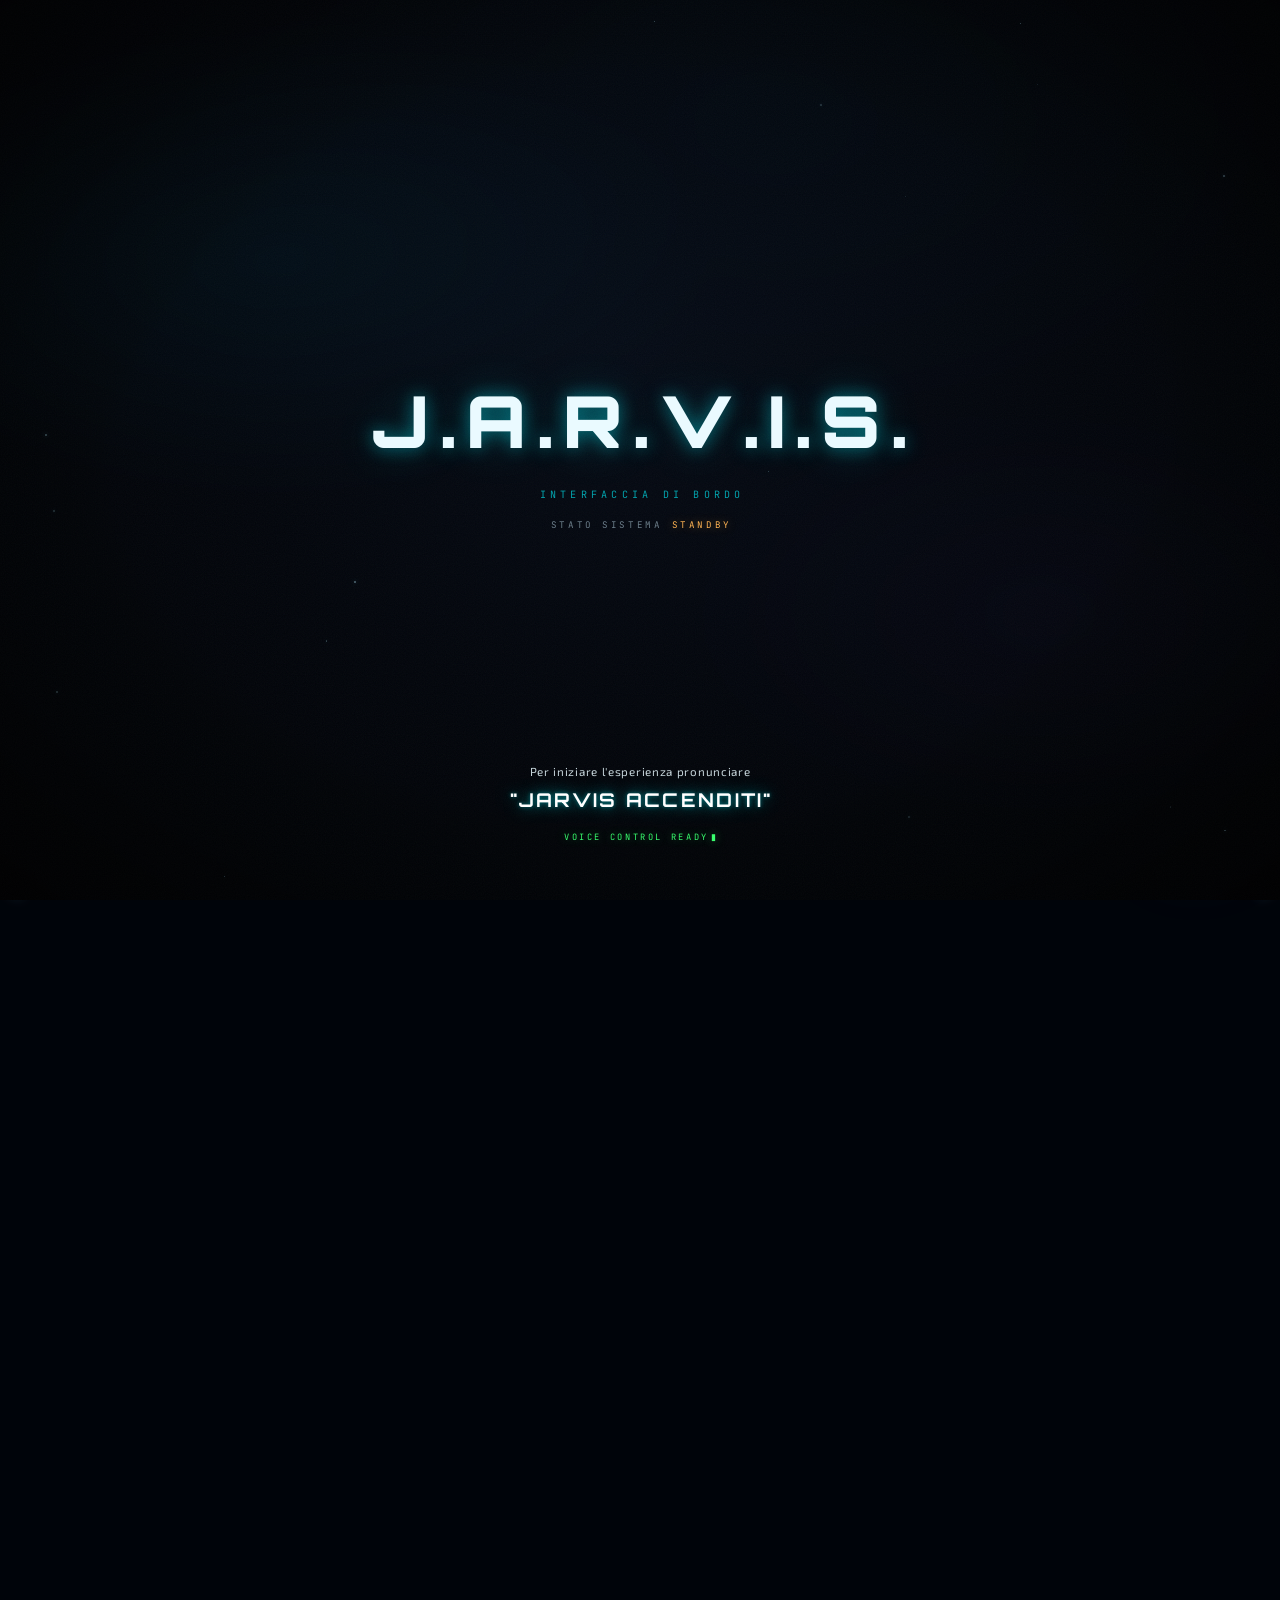
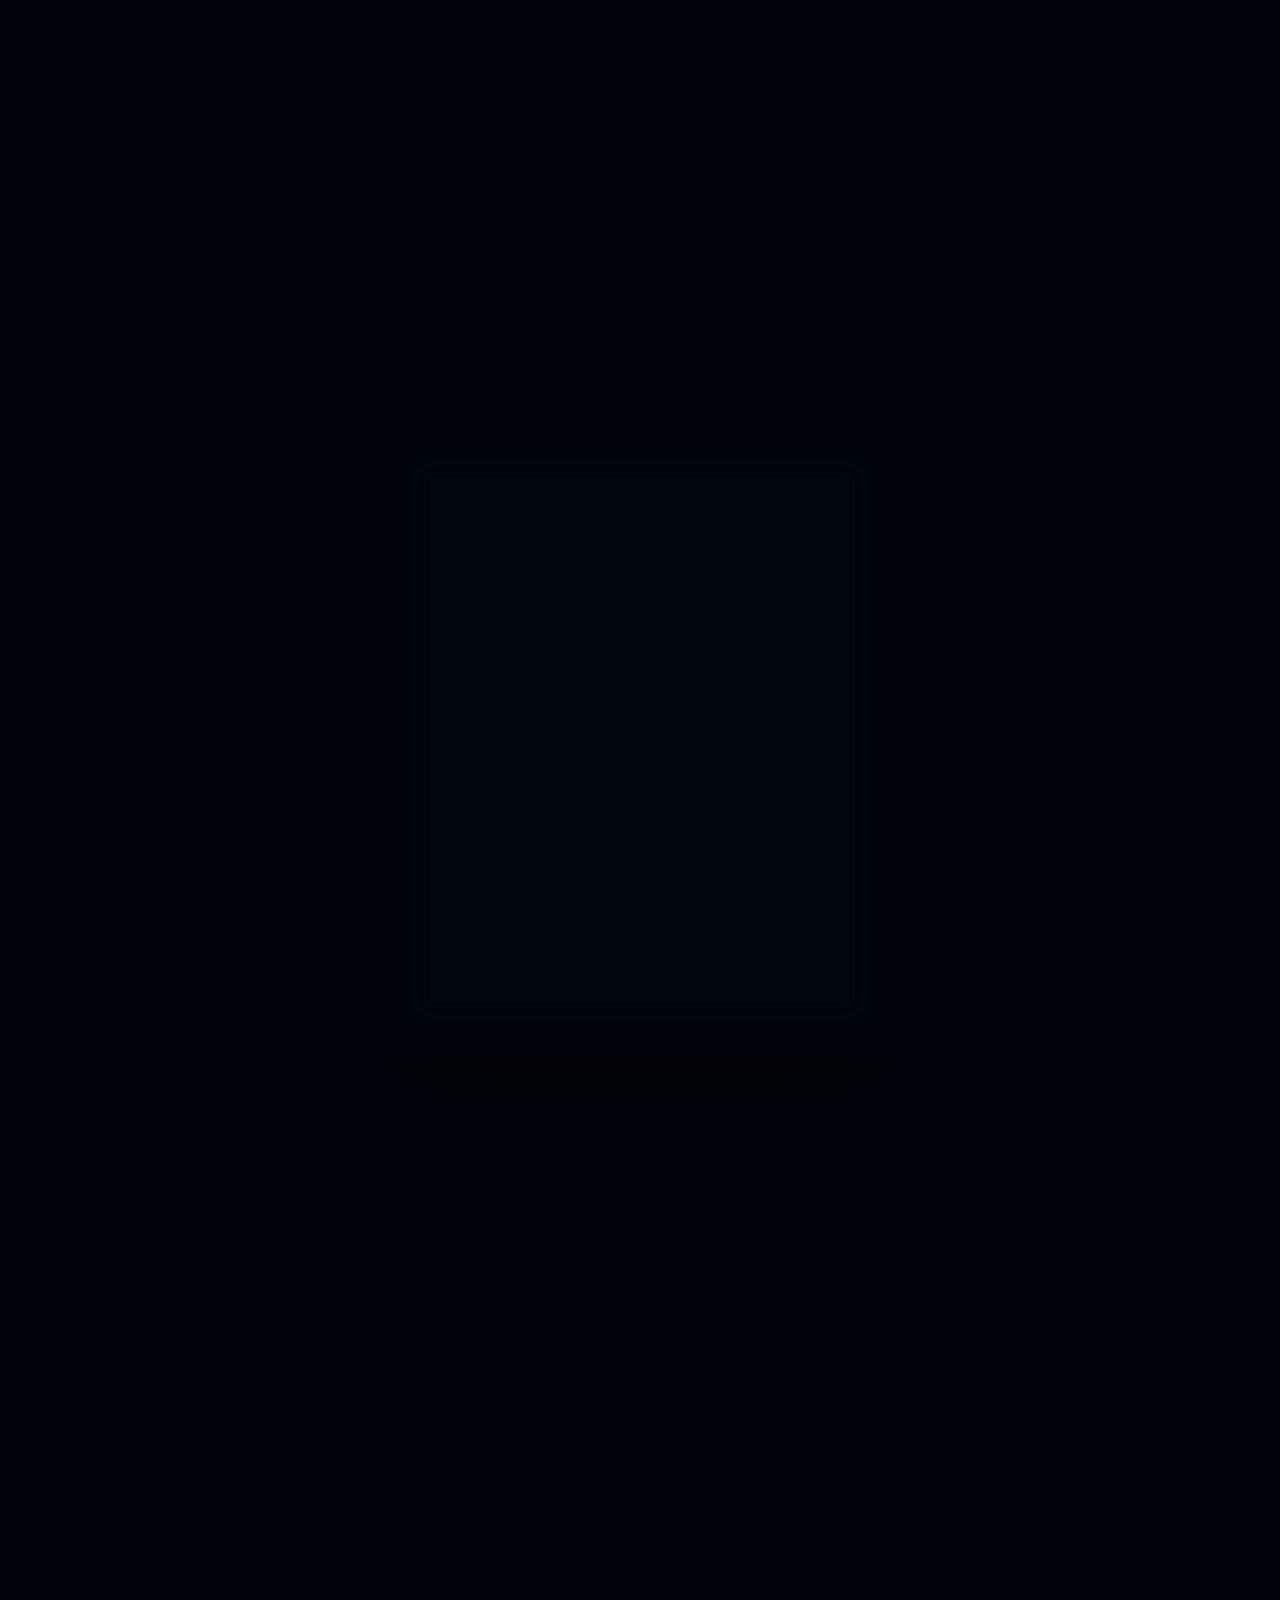
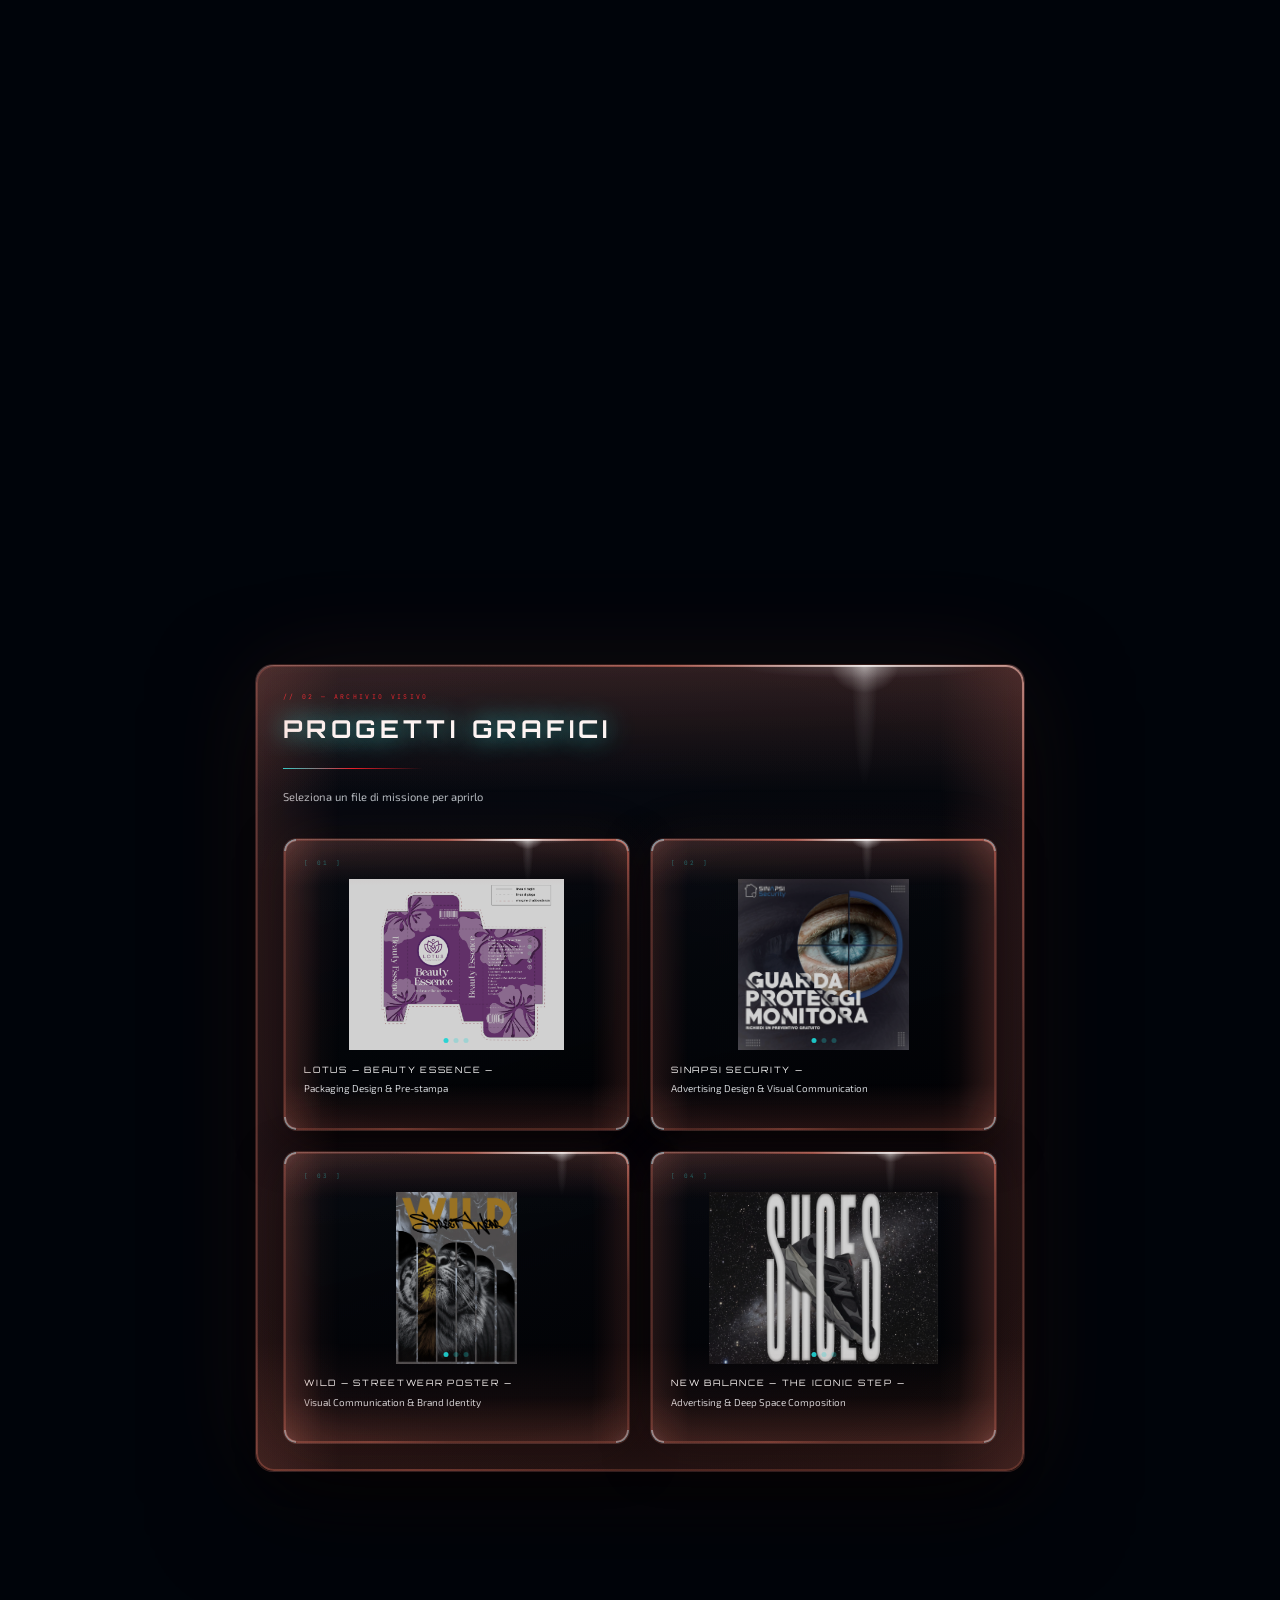
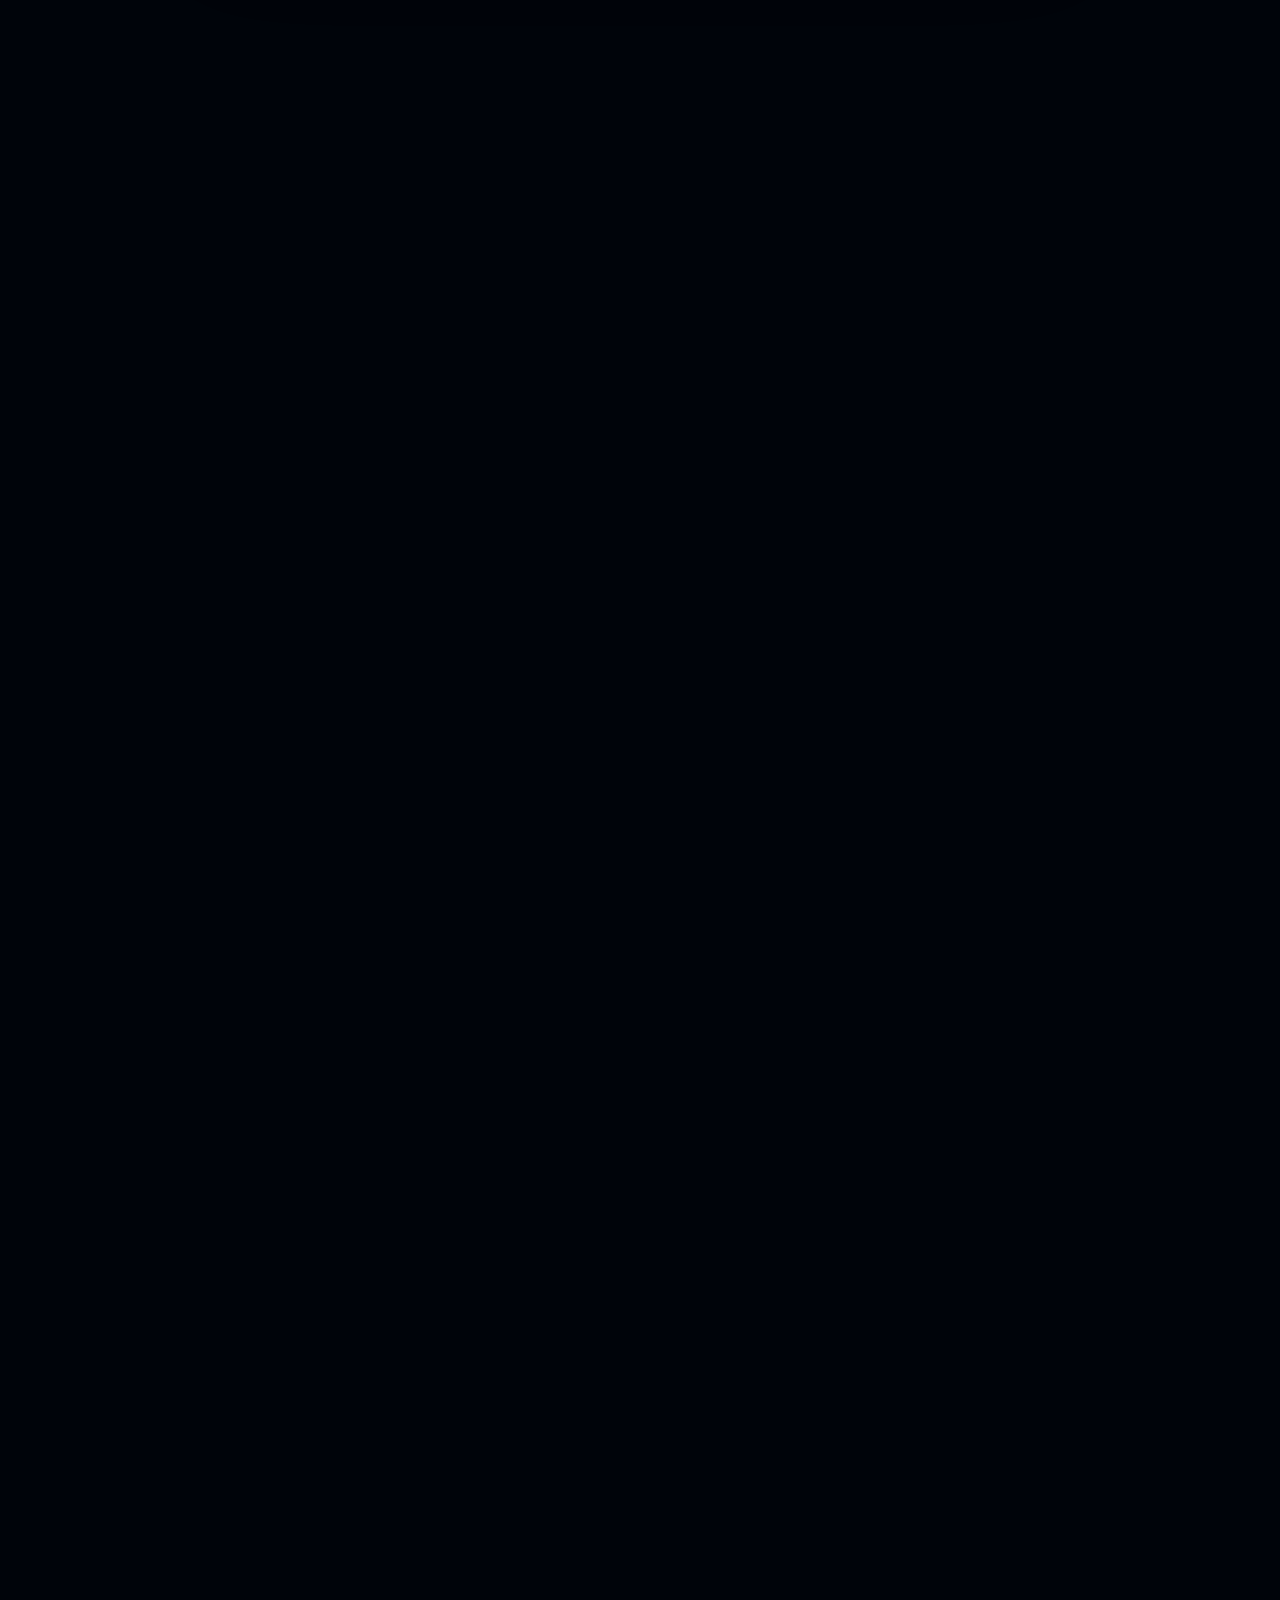
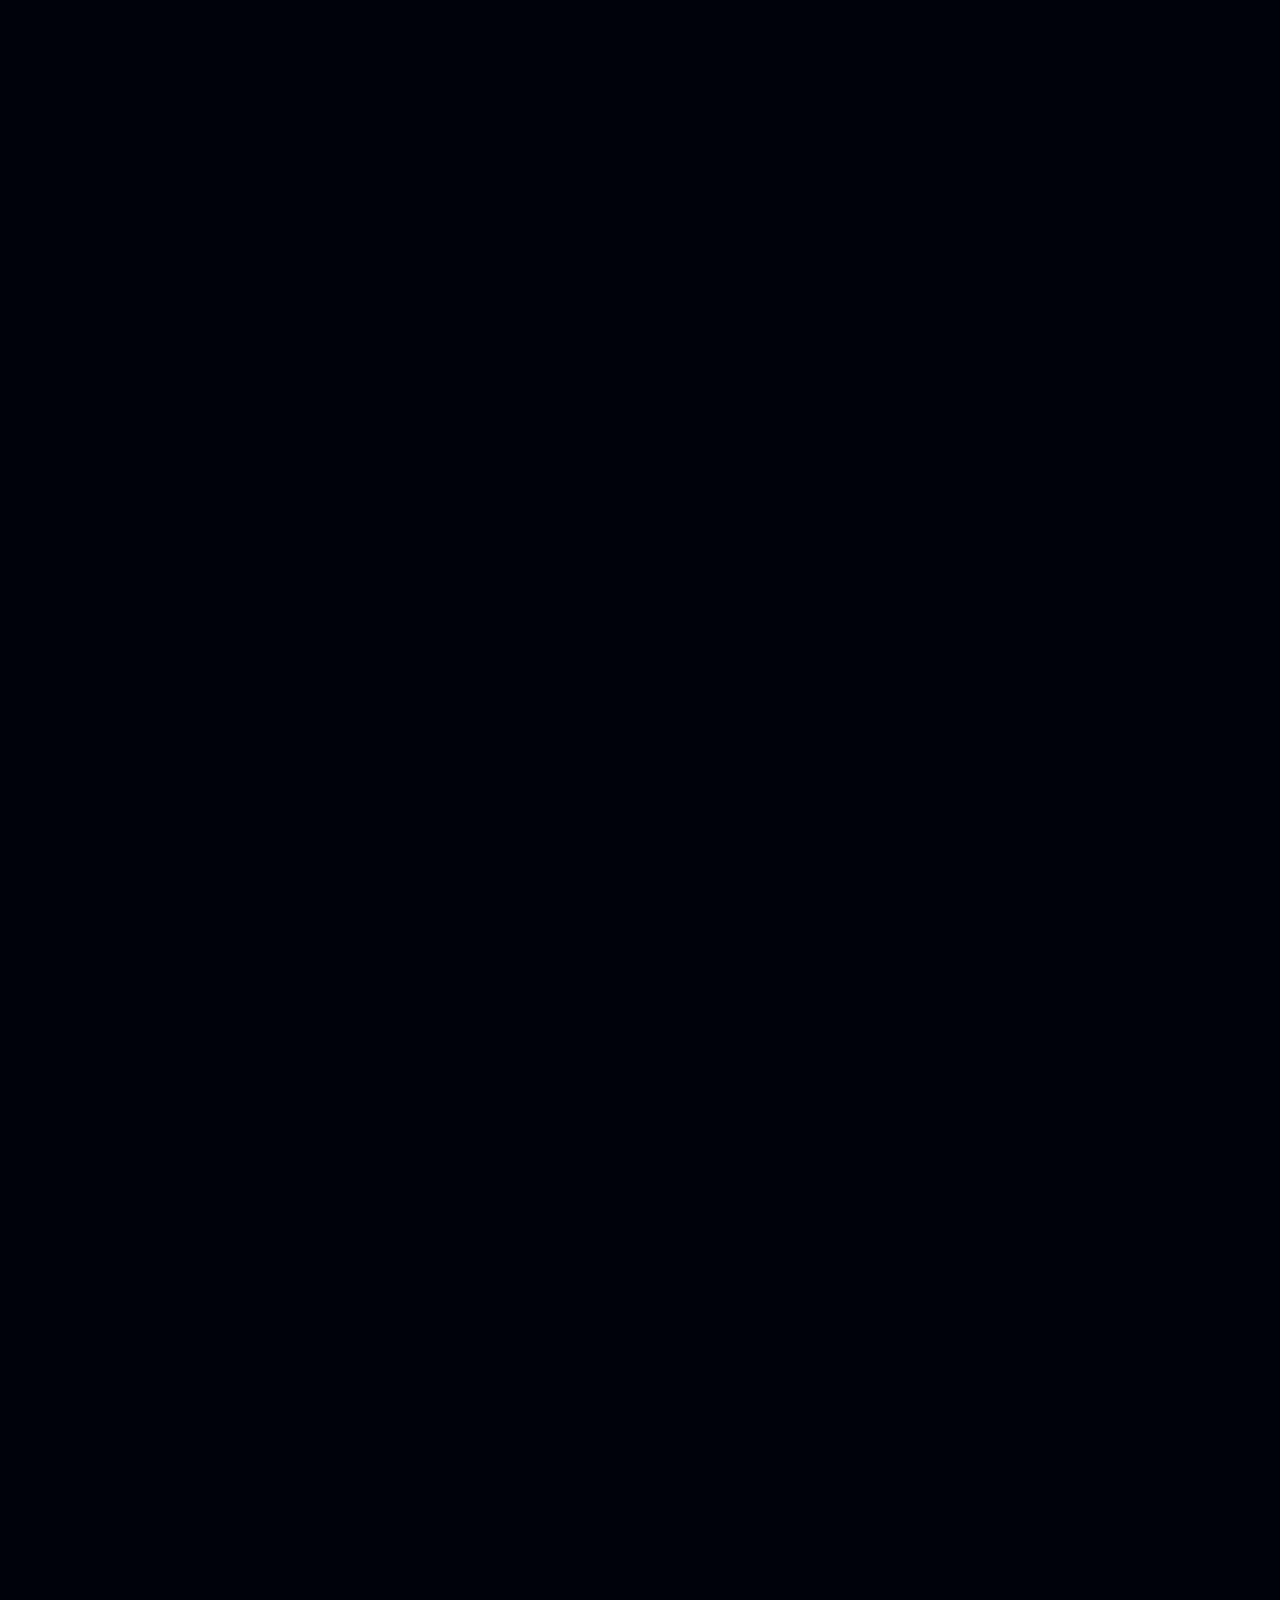
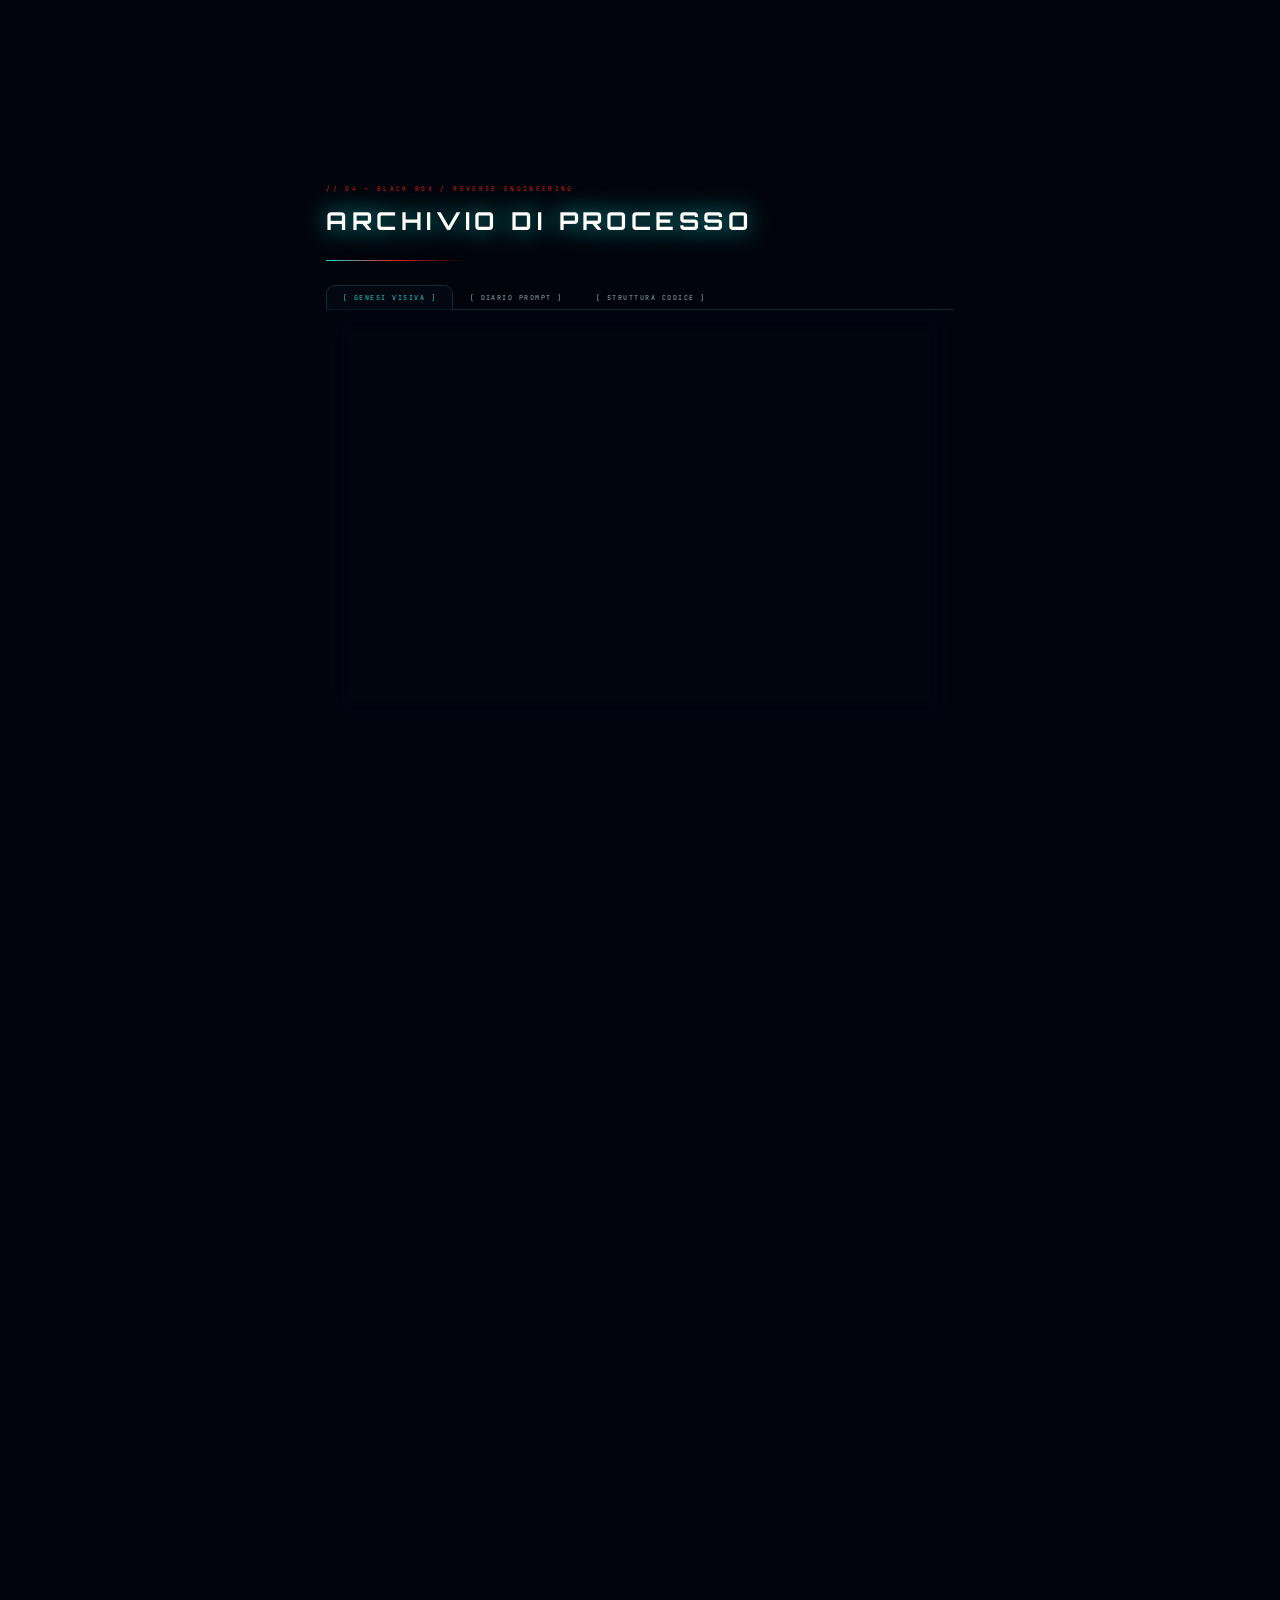
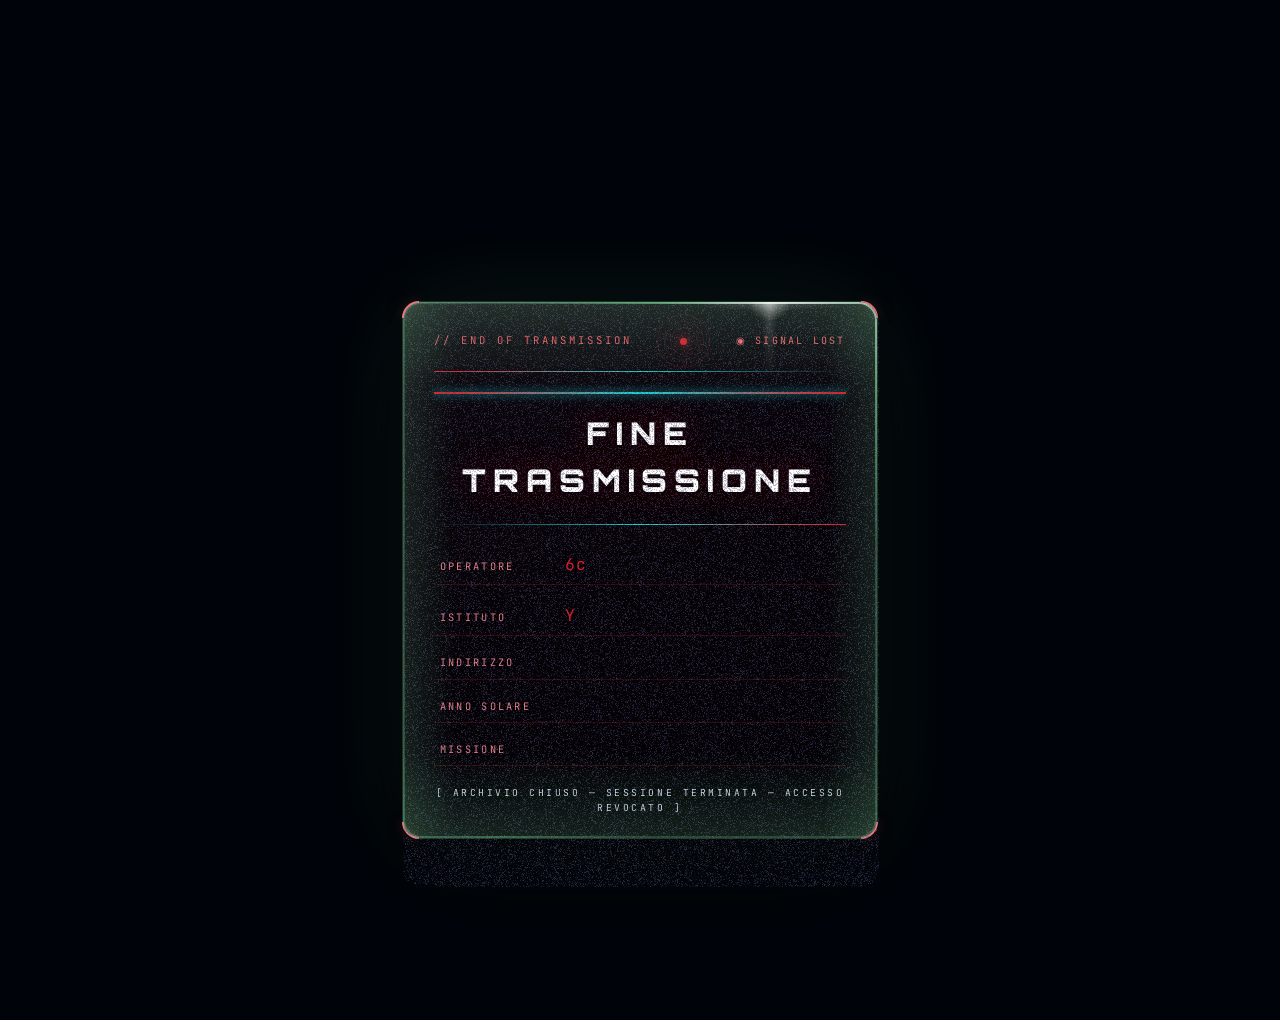
==== index.html @ 9d076bb0 "PORTFOLIO MK16 (2.0) seconda versione di prova portfolio web" ====
<!DOCTYPE html>
<html lang="it">
<head>
  <meta charset="UTF-8" />
  <meta name="viewport" content="width=device-width, initial-scale=1.0, maximum-scale=1.0, user-scalable=no, viewport-fit=cover" />
  <title>PELLEGRINO FRANCESCO — Portfolio di Maturità</title>
  <link rel="preload" as="image" href="./frames/frame_000.jpg" />
  <link rel="preconnect" href="https://fonts.googleapis.com" />
  <link rel="preconnect" href="https://fonts.gstatic.com" crossorigin />
  <link href="https://fonts.googleapis.com/css2?family=Exo+2:ital,wght@0,300;0,400;0,500&family=JetBrains+Mono:wght@400;500&family=Orbitron:wght@400;700;900&display=swap" rel="stylesheet" />
  <link rel="stylesheet" href="style.css" />
  <link rel="stylesheet" href="boot.css" />
</head>
<body>

  <!-- ════ JARVIS CINEMATIC BOOT SEQUENCE V2 — layer di pre-avvio (isolato) ════ -->
  <!-- #jarvis-standby = coperchio nero OPACO sempre presente (no portfolio flash);
       .jsb-stage = contenuto JARVIS che fa fade-in sul nero dopo il loader -->
  <div id="jarvis-standby" role="presentation">
    <div class="jsb-stage">
      <!-- atmosfera: plancia alla deriva (spenta ma viva) -->
      <div class="jsb-nebula"></div>
      <div class="jsb-noise"></div>
      <div class="jsb-particles"></div>
      <div class="jsb-vignette"></div>

      <!-- HUD di accensione -->
      <div class="jsb-grid"></div>
      <div class="jsb-corner jsb-c-tl"></div><div class="jsb-corner jsb-c-tr"></div>
      <div class="jsb-corner jsb-c-bl"></div><div class="jsb-corner jsb-c-br"></div>
      <div class="jsb-scan"></div>
      <div class="jsb-pulse"></div>

      <!-- blocco centrale -->
      <div class="jsb-core">
        <div class="jsb-title">J.A.R.V.I.S.</div>
        <div class="jsb-subtitle">INTERFACCIA DI BORDO</div>
        <div class="jsb-status-block">
          <span class="jsb-status-key">STATO SISTEMA</span>
          <span class="jsb-status-val" id="jsb-status">STANDBY</span>
        </div>
      </div>

      <!-- boot HUD: coordinate + indicatori di sistema (comparsa progressiva) -->
      <div class="jsb-boothud" aria-hidden="true">
        <div class="jsb-bh-line" style="--i:0"><span class="jsb-bh-k">COORDINATES</span><span class="jsb-bh-v">41.8°N · 12.5°E</span></div>
        <div class="jsb-bh-line" style="--i:1"><span class="jsb-bh-k">SECTOR</span><span class="jsb-bh-v">ADRIAN — TAU CETI</span></div>
        <div class="jsb-bh-line" style="--i:2"><span class="jsb-bh-k">REACTOR</span><span class="jsb-bh-v jsb-ok">ONLINE</span></div>
        <div class="jsb-bh-line" style="--i:3"><span class="jsb-bh-k">SIGNAL</span><span class="jsb-bh-v jsb-ok">LOCKED</span></div>
        <div class="jsb-bh-line" style="--i:4"><span class="jsb-bh-k">NAVIGATION</span><span class="jsb-bh-v jsb-ok">SYNC</span></div>
        <div class="jsb-bh-line" style="--i:5"><span class="jsb-bh-k">VOICE CONTROL</span><span class="jsb-bh-v jsb-ok">ACTIVE</span></div>
      </div>

      <!-- guida standby -->
      <div class="jsb-bottom">
        <div class="jsb-prompt">Per iniziare l'esperienza pronunciare</div>
        <div class="jsb-command">"JARVIS ACCENDITI"</div>
        <div class="jsb-ready">VOICE CONTROL READY<span class="jsb-cursor">▮</span></div>
      </div>

      <!-- messaggio pre-launch -->
      <div class="jsb-prelaunch" aria-hidden="true">
        <div class="jsb-pl-line" style="--i:0">SYSTEMS ONLINE</div>
        <div class="jsb-pl-line" style="--i:1">VOICE CONTROL ACTIVE</div>
        <div class="jsb-pl-line" style="--i:2">MISSION STATUS READY</div>
        <div class="jsb-pl-line jsb-pl-welcome" style="--i:3">WELCOME ABOARD</div>
      </div>
    </div>
  </div>

  <!-- ════ CURSORE ASTRONAVE ════ -->
  <div id="cursor">
    <svg class="cursor-ship" xmlns="http://www.w3.org/2000/svg" viewBox="0 0 20 24" width="28" height="34">
      <polygon class="ship-hull"   points="10,0 15,16 10,13 5,16"  fill="#00f2fe"/>
      <polygon class="ship-wing-l" points="9,8 0,20 6,14"          fill="#007ba8" opacity="0.90"/>
      <polygon class="ship-wing-r" points="11,8 20,20 14,14"       fill="#007ba8" opacity="0.90"/>
      <ellipse cx="10" cy="17" rx="3" ry="1.5" fill="rgba(0,180,210,0.35)"/>
      <ellipse class="ship-engine" cx="10" cy="18.5" rx="2.2" ry="1.5" fill="rgba(255,130,0,0.85)"/>
      <ellipse class="ship-cockpit" cx="10" cy="5.5" rx="2.5" ry="3" fill="rgba(150,230,255,0.50)"/>
      <ellipse cx="9.3" cy="4.5" rx="0.7" ry="1.1" fill="rgba(255,255,255,0.35)"/>
    </svg>
    <div class="cursor-thrust"></div>
  </div>

  <!-- ════ MISSION STATUS — telemetria pura, nessuna azione ════ -->
  <div id="exam-btn" role="status" aria-live="off">
    <span id="exam-icon">◉</span>
    <span id="exam-label">MISSION STATUS — ONLINE</span>
  </div>

  <!-- ════ JARVIS SETTINGS — GRAPHICS PROFILE ════ -->
  <div id="gfx-settings">
    <button id="gfx-toggle" aria-haspopup="true" aria-expanded="false" aria-controls="gfx-panel">
      <span class="gfx-gear">⚙</span> GFX
    </button>
    <div id="gfx-panel" role="group" aria-label="JARVIS SETTINGS — GRAPHICS PROFILE">
      <div class="gfx-header">◈ JARVIS SETTINGS</div>
      <div class="gfx-sub">GRAPHICS PROFILE</div>
      <div class="gfx-options">
        <button class="gfx-opt" data-gfx-opt="ultra"  role="menuitemradio" aria-checked="false">ULTRA<span class="gfx-note">desktop · qualità max</span></button>
        <button class="gfx-opt" data-gfx-opt="laptop" role="menuitemradio" aria-checked="false">LAPTOP<span class="gfx-note">presentazione · GPU leggera</span></button>
      </div>
      <div class="gfx-footer"><span id="gfx-active-label">ACTIVE: —</span></div>
    </div>
  </div>


  <!-- ════ LOADER — VisionOS cinematic startup ════ -->
  <div id="loader">
    <div class="ld-env">
      <div class="ld-glow ld-glow-core"></div>
      <div class="ld-glow ld-glow-floor"></div>
    </div>
    <div class="ld-body">
      <div class="ld-corner ld-tl"></div><div class="ld-corner ld-tr"></div>
      <div class="ld-corner ld-bl"></div><div class="ld-corner ld-br"></div>
      <div class="ld-logo">
        <div class="ld-logo-main">HM <span class="ld-logo-sep">://</span> SYS</div>
        <div class="ld-logo-sub">PORTFOLIO ACCESS NODE — v3.0.0</div>
      </div>
      <div class="ld-divider"></div>
      <div id="ld-message" class="ld-message">INITIALIZING SYSTEM...</div>
      <div class="ld-bar-wrapper">
        <div class="ld-bar-labels"><span>LOADING SEQUENCE</span><span id="ld-pct">0%</span></div>
        <div class="ld-track"><div id="ld-bar"></div><div class="ld-track-glow"></div></div>
        <div class="ld-segments"><span></span><span></span><span></span><span></span><span></span><span></span><span></span><span></span><span></span><span></span></div>
      </div>
      <div class="ld-metrics">
        <div class="ld-metric"><span class="ld-m-key">NODE</span><span class="ld-m-val">CARLO_URBANI_01</span></div>
        <div class="ld-metric"><span class="ld-m-key">USER</span><span class="ld-m-val">PELLEGRINO_F</span></div>
        <div class="ld-metric"><span class="ld-m-key">CLEARANCE</span><span class="ld-m-val ld-m-green">ALPHA ▮</span></div>
        <div class="ld-metric"><span class="ld-m-key">YEAR</span><span class="ld-m-val">2025 / 2026</span></div>
      </div>
    </div>
  </div>

  <!-- ════ CANVAS ════ -->
  <canvas id="bg-canvas"></canvas>
  <canvas id="starfield-canvas"></canvas>
  <canvas id="particle-canvas"></canvas>


  <!-- ════ VOICE COMMANDS REFERENCE PANEL ════ -->
  <div id="voice-commands-panel">
    <div class="vcp-header">◈ VOICE CTRL — COMMAND REFERENCE</div>
    <div class="vcp-list">
      <div class="vcp-section">COMANDI ESSENZIALI</div>
      <div class="vcp-cmd"><span class="vcp-key">JARVIS ACCENDITI</span><span class="vcp-arrow">→</span>Avvia il sistema</div>
      <div class="vcp-cmd"><span class="vcp-key">JARVIS PROCEDI</span><span class="vcp-arrow">→</span>Sezione successiva</div>
      <div class="vcp-cmd"><span class="vcp-key">JARVIS INDIETRO</span><span class="vcp-arrow">→</span>Sezione precedente</div>
      <div class="vcp-section">COMANDI AVANZATI</div>
      <div class="vcp-cmd"><span class="vcp-key">JARVIS PRESENTATI</span><span class="vcp-arrow">→</span>Avatar olografico</div>
      <div class="vcp-cmd"><span class="vcp-key">JARVIS CHI È ROCKY?</span><span class="vcp-arrow">→</span>Traduzione eridiana</div>
      <div class="vcp-cmd"><span class="vcp-key">JARVIS MOSTRA PROGETTI</span><span class="vcp-arrow">→</span>Naviga ai layout</div>
      <div class="vcp-cmd"><span class="vcp-key">JARVIS APRI PROGETTO [1-4]</span><span class="vcp-arrow">→</span>Apre il mission file</div>
      <div class="vcp-cmd"><span class="vcp-key">JARVIS MOSTRA VISIONE</span><span class="vcp-arrow">→</span>Naviga a concept</div>
      <div class="vcp-cmd"><span class="vcp-key">JARVIS MOSTRA STRUTTURA</span><span class="vcp-arrow">→</span>Naviga a codici</div>
      <div class="vcp-cmd"><span class="vcp-key">JARVIS CHIUDI</span><span class="vcp-arrow">→</span>Ripristina interfaccia</div>
      <div class="vcp-cmd vcp-danger"><span class="vcp-key">JARVIS AUTODISTRUZIONE</span><span class="vcp-arrow">→</span>Fine trasmissione</div>
    </div>
    <div class="vcp-footer">prefisso "JARVIS …" sempre richiesto</div>
  </div>

  <!-- ════ MELTDOWN WARNING (Phase 1) ════ -->
  <div id="hud-meltdown-warning">[!] WARNING: CORE MELTDOWN IMMINENT — EVACUATE SYSTEM</div>

  <!-- ════ AUTODESTRUCTION OVERLAYS ════ -->
  <div id="autodestruct-red"></div>
  <div id="hologram-final">
    <div id="hologram-text">
      <span class="holo-line holo-main">MISSION COMPLETED</span>
      <span class="holo-line holo-name">PELLEGRINO FRANCESCO</span>
      <span class="holo-line holo-sub">ESAME DI STATO 2026</span>
      <span class="holo-line holo-end">FINE TRASMISSIONE</span>
    </div>
  </div>

  <!-- ════ DECRYPT SEQUENCE — apertura progetti ════ -->
  <div id="decrypt-overlay" aria-hidden="true">
    <div class="dcy-box">
      <div class="dcy-corner dcy-tl"></div><div class="dcy-corner dcy-tr"></div>
      <div class="dcy-corner dcy-bl"></div><div class="dcy-corner dcy-br"></div>
      <div class="dcy-line" id="dcy-l1">▸ DECRYPTING FILE<span class="dcy-cursor">▮</span></div>
      <div class="dcy-line" id="dcy-l2">▸ VERIFYING ACCESS<span class="dcy-cursor">▮</span></div>
      <div class="dcy-line dcy-granted" id="dcy-l3">◉ ACCESS GRANTED</div>
      <div class="dcy-track"><div class="dcy-bar" id="dcy-bar"></div></div>
    </div>
  </div>

  <!-- ════ JARVIS — AVATAR OLOGRAFICO ════ -->
  <div id="jarvis-avatar" aria-hidden="true">
    <div class="jv-stage">
      <canvas id="jv-holo"></canvas>
      <div class="jv-caption">J.A.R.V.I.S</div>
      <div class="jv-sub">INTERFACCIA VIRTUALE DI BORDO — CREW MEMBER 02</div>
      <div class="jv-base"></div>
    </div>
  </div>

  <!-- ════ ROCKY — TRADUZIONE LINGUAGGIO ERIDIANO ════ -->
  <div id="rocky-overlay" aria-hidden="true">
    <div class="rk-box">
      <div class="rk-header">◈ ERIDIAN LANGUAGE TRANSLATION — 40 ERIDANI A</div>
      <canvas id="rk-wave"></canvas>
      <div class="rk-lines">
        <div class="rk-line"><span class="rk-erid">♩♪♫ ♪♩ ♫♪♩</span><span class="rk-arrow">→</span><span class="rk-it" data-text="ROCKY — INGEGNERE ERIDIANO, NAVE BLIP-A"></span></div>
        <div class="rk-line"><span class="rk-erid">♫♩ ♪♫♪ ♩♩</span><span class="rk-arrow">→</span><span class="rk-it" data-text="IL MIGLIOR COMPAGNO DI MISSIONE DELL'UNIVERSO"></span></div>
        <div class="rk-line"><span class="rk-erid">♪♪♫ !</span><span class="rk-arrow">→</span><span class="rk-it" data-text="«AMAZE, AMAZE, AMAZE!»"></span></div>
      </div>
      <div class="rk-footer">PROJECT HAIL MARY — TRIBUTE PROTOCOL // SALE AGLI OCCHI, DOMANDA</div>
    </div>
  </div>

  <!-- ════ OVERLAYS ════ -->
  <div class="overlay-scanlines"></div>
  <div class="overlay-vignette"></div>
  <div class="overlay-chroma"></div>

  <!-- ════ EARTH ANCHOR LOCK — anti-watermark cover ════ -->
  <div id="earth-cover">
    <div id="earth-sphere"></div>
    <svg id="hud-ring" xmlns="http://www.w3.org/2000/svg" viewBox="0 0 220 220"></svg>
    <svg id="ship-svg" xmlns="http://www.w3.org/2000/svg" viewBox="0 0 20 20" width="20" height="20">
      <path d="M10,2 L14,13 L10,11 L6,13 Z" fill="#00f2fe"/>
      <path d="M9,8 L2,17 L7,12 Z" fill="#0099cc" opacity="0.78"/>
      <path d="M11,8 L18,17 L13,12 Z" fill="#0099cc" opacity="0.78"/>
      <ellipse cx="10" cy="14" rx="2.5" ry="1.5" fill="rgba(255,150,0,0.70)"/>
      <circle cx="10" cy="5" r="1.5" fill="rgba(180,240,255,0.45)"/>
    </svg>
  </div>

  <!-- ════ VIEWPORT HUD PERIMETER FRAME (cockpit oblò) ════ -->
  <div id="vp-frame">
    <div class="vp-corner vp-tl"></div>
    <div class="vp-corner vp-tr"></div>
    <div class="vp-corner vp-bl"></div>
    <div class="vp-corner vp-br"></div>
  </div>

  <!-- ════ LIVE TELEMETRY — computer di bordo ════ -->
  <aside id="telemetry-panel" aria-hidden="true">
    <div class="tlm-header">◈ LIVE TELEMETRY</div>
    <div class="tlm-row"><span class="tlm-key">SIGNAL STRENGTH</span><span class="tlm-val" data-tlm="signal">98.2%</span><div class="tlm-bar"><div class="tlm-fill" data-fill="signal"></div></div></div>
    <div class="tlm-row"><span class="tlm-key">VOICE LINK</span><span class="tlm-val" data-tlm="voice">STANDBY</span></div>
    <div class="tlm-row"><span class="tlm-key">MISSION STATUS</span><span class="tlm-val" data-tlm="mission">PHASE 01</span></div>
    <div class="tlm-row"><span class="tlm-key">REACTOR STATUS</span><span class="tlm-val" data-tlm="reactor">94.1%</span><div class="tlm-bar"><div class="tlm-fill" data-fill="reactor"></div></div></div>
    <div class="tlm-row"><span class="tlm-key">COMMUNICATION</span><span class="tlm-val" data-tlm="comms">1.24 Mb/s</span></div>
    <div class="tlm-row"><span class="tlm-key">NAVIGATION</span><span class="tlm-val" data-tlm="nav">HDG 118.4°</span></div>
    <div class="tlm-row"><span class="tlm-key">SYSTEM HEALTH</span><span class="tlm-val tlm-ok" data-tlm="health">NOMINAL</span></div>
  </aside>

  <!-- ════ HUD BARS ════ -->
  <div class="hud-topbar">
    <span>HM://PORTFOLIO_v3.0</span>
    <span id="hud-time">00:00:00</span>
    <span>STATUS: ONLINE</span>
  </div>
  <div class="hud-bottombar">
    <span>LAT: 41.8°N</span>
    <span>LON: 12.5°E</span>
    <span>ALT: ∞ AU</span>
    <span id="voice-status">JARVIS_SYSTEM: SLEEP_MODE [PRONUNCIA: JARVIS ACCENDITI]</span>
  </div>

  <!-- ════════════════════════════════════
       SEZIONE 1 — INTRO
  ════════════════════════════════════ -->
  <section id="intro" class="section-panel">
    <div class="hud-frame">
      <div class="hud-corner tl"></div><div class="hud-corner tr"></div>
      <div class="hud-corner bl"></div><div class="hud-corner br"></div>
      <div class="mission-label">◈ MISSIONE ALFA — ARCHIVIO PERSONALE ◈</div>
      <h1 id="scramble-name" class="hero-name" aria-label="PELLEGRINO FRANCESCO"></h1>
      <div class="divider-line"></div>
      <p id="scramble-school" class="hero-school" aria-label="IIS CARLO URBANI — GRAFICA PUBBLICITARIA"></p>
      <div class="status-row">
        <span class="status-dot"></span>
        <span class="status-text">SISTEMA OPERATIVO — A.S. 2025/2026</span>
        <span class="status-sep">|</span>
        <span class="status-text">ESAME DI STATO</span>
      </div>
      <nav class="hud-nav">
        <a href="#chi-sono"  class="nav-btn"><span class="nav-num">01</span>CHI SONO</a>
        <a href="#progetti"  class="nav-btn"><span class="nav-num">02</span>PROGETTI</a>
        <a href="#sinergia"  class="nav-btn"><span class="nav-num">03</span>SINERGIA</a>
        <a href="#black-box" class="nav-btn"><span class="nav-num">04</span>BLACK BOX</a>
      </nav>
      <div class="scroll-hint"><span>SCORRI PER INIZIARE LA MISSIONE</span><div class="scroll-arrow">▼</div></div>
    </div>
  </section>

  <!-- ════════════════════════════════════
       SEZIONE 2 — CHI SONO
  ════════════════════════════════════ -->
  <section id="chi-sono" class="section-panel">
    <div class="hud-frame hud-frame--right fade-in-section">
      <div class="hud-corner hud-corner--red tl"></div><div class="hud-corner hud-corner--red tr"></div>
      <div class="hud-corner hud-corner--red bl"></div><div class="hud-corner hud-corner--red br"></div>
      <div class="section-tag">// 01 — IDENTITÀ</div>
      <h2 class="section-title section-title--red">CHI SONO</h2>
      <div class="divider-line divider-line--short divider-line--red"></div>
      <div class="bio-text">
        <p>Studente di <span class="hi-cyan">Grafica Pubblicitaria</span> presso <span class="hi-red">IIS Carlo Urbani</span>. Cinque anni di formazione tra comunicazione visiva, tipografia, fotografia e design digitale.</p>
        <p>Accanto alla formazione grafica lavoro nel settore della <span class="hi-cyan">sicurezza elettronica</span>, occupandomi di sistemi antintrusione e videosorveglianza — tecnologie per la protezione degli ambienti — che traduco, attraverso la grafica, in un linguaggio capace di comunicare tra tecnologia e persone. A questo affianco l'interesse per l'Intelligenza Artificiale come strumento creativo.</p>
        <p>Questo portfolio è il resoconto finale di un percorso di crescita creativa e tecnica.</p>
      </div>
      <div class="data-readout">
        <div class="data-row"><span class="data-label">NOME</span><span class="data-val">PELLEGRINO FRANCESCO</span></div>
        <div class="data-row"><span class="data-label">ISTITUTO</span><span class="data-val">IIS CARLO URBANI</span></div>
        <div class="data-row"><span class="data-label">INDIRIZZO</span><span class="data-val">GRAFICA PUBBLICITARIA</span></div>
        <div class="data-row"><span class="data-label">ANNO</span><span class="data-val">2025 / 2026</span></div>
        <div class="data-row"><span class="data-label">CLASSE</span><span class="data-val">V ANNO</span></div>
      </div>
    </div>
  </section>

  <!-- ════════════════════════════════════
       SEZIONE 3 — PROGETTI GRAFICI
  ════════════════════════════════════ -->
  <section id="progetti" class="section-panel section-panel--projects">
    <div class="projects-wrapper fade-in-section">
      <div class="section-tag">// 02 — ARCHIVIO VISIVO</div>
      <h2 class="section-title">PROGETTI GRAFICI</h2>
      <div class="divider-line divider-line--short"></div>
      <p class="projects-sub">Seleziona un file di missione per aprirlo</p>
      <div id="projects-grid" class="projects-grid"></div>
    </div>
  </section>

  <!-- ════════════════════════════════════
       SEZIONE 4 — SINERGIA CIBERNETICA
  ════════════════════════════════════ -->
  <section id="sinergia" class="section-panel section-panel--sinergia">
    <div class="hud-frame hud-frame--sinergia fade-in-section">
      <div class="hud-corner tl"></div><div class="hud-corner tr"></div>
      <div class="hud-corner bl"></div><div class="hud-corner br"></div>
      <div class="section-tag">// 03 — SINERGIA CIBERNETICA</div>
      <h2 class="section-title">VISIONE &amp; PROFILO</h2>
      <div class="divider-line divider-line--short"></div>

      <div class="sin-blocks">
        <div class="sin-block">
          <div class="sin-block-label">◈ PROFILO</div>
          <p>Grafico Pubblicitario attivo nel settore della <span class="hi-cyan">sicurezza elettronica</span> — sistemi antintrusione, videosorveglianza e protezione degli ambienti — con un interesse parallelo per l'<span class="hi-red">Intelligenza Artificiale</span>. Cinque anni di IIS Carlo Urbani hanno costruito una base tecnica solida: dal processo di stampa offset alla composizione digitale, dalla fotografia al motion design.</p>
        </div>
        <div class="sin-block">
          <div class="sin-block-label">◈ MANIFESTO AI</div>
          <p>L'intelligenza artificiale non è la fine delle competenze umane: è il loro <span class="hi-cyan">moltiplicatore</span>. Come il copilota di un'astronave non sostituisce l'astronauta ma estende le sue capacità, l'AI amplifica la visione del grafico permettendogli di risolvere problemi impossibili con strumenti nuovi.</p>
          <p>Usare l'AI consapevolmente è una competenza, non una scorciatoia. Rocky non ha eliminato Grace — lo ha reso più efficace.</p>
        </div>
        <div class="sin-block">
          <div class="sin-block-label">◈ CONNESSIONE CON ROCKY</div>
          <p>Come <span class="hi-cyan">Rocky</span> comunicava con Ryland Grace attraverso frequenze e pattern luminosi, il grafico pubblicitario traduce ogni messaggio in un linguaggio visivo universale. Ogni progetto è una trasmissione: bisogna assicurarsi che arrivi.</p>
        </div>
      </div>

      <!-- Rocky Translator -->
          <div class="rocky-widget">
            <div class="rocky-widget-header">
              <div class="rocky-widget-title">TRADUTTORE REQUISITI ROCKY</div>
              <div class="rocky-widget-sub">Sintonizza la frequenza — o clicca un segnale</div>
            </div>
            <div class="rocky-tuner">
              <div class="rocky-freq-label">◈ FREQ TUNER — DRAG KNOB TO DECODE</div>
              <div class="rocky-knob-layout">
                <div class="rocky-knob-wrap" id="rocky-knob-wrap" title="Drag to tune">
                  <svg class="rocky-knob-svg" viewBox="0 0 100 100" id="rocky-knob-svg">
                    <circle cx="50" cy="50" r="46" fill="rgba(0,3,12,0.94)" stroke="rgba(29,212,212,0.22)" stroke-width="1.5"/>
                    <circle cx="50" cy="50" r="38" fill="none" stroke="rgba(29,212,212,0.07)" stroke-width="5"/>
                    <path id="knob-active-arc" fill="none" stroke="#1dd4d4" stroke-width="5" stroke-linecap="round"
                      d="M 31 82.9 A 38 38 0 1 1 69 82.9"
                      stroke-dasharray="0 202"/>
                    <g id="knob-ticks" stroke="rgba(29,212,212,0.30)" stroke-width="1.2"></g>
                    <g id="knob-needle-group" transform="rotate(0,50,50)">
                      <line x1="50" y1="50" x2="50" y2="19" stroke="#1dd4d4" stroke-width="2.8" stroke-linecap="round"/>
                      <circle cx="50" cy="19" r="3.2" fill="#1dd4d4"/>
                    </g>
                    <circle cx="50" cy="50" r="10" fill="rgba(0,3,12,0.98)" stroke="rgba(29,212,212,0.45)" stroke-width="1.5"/>
                    <circle cx="50" cy="50" r="4" fill="#1dd4d4"/>
                    <text id="knob-val-text" class="knob-val-text" x="50" y="72">50.0</text>
                  </svg>
                </div>
                <div class="rocky-knob-meta">
                  <div class="rocky-knob-val-line">
                    <span class="rocky-freq-val" id="rocky-freq-display">50.0</span>
                    <span class="rocky-freq-unit">MHz</span>
                  </div>
                  <div class="rocky-decode-status" id="rocky-decode-status">— SCANNING FREQUENCIES —</div>
                </div>
              </div>
              <input type="range" id="rocky-freq-slider" class="rocky-slider-hidden" min="0" max="100" value="50" step="0.5">
            </div>
            <div class="rocky-display">
              <canvas id="rocky-wave"></canvas>
              <div id="rocky-msg" class="rocky-msg"></div>
            </div>
            <div class="rocky-signals">
              <button class="rocky-signal" data-index="0">◈ CINEMA SCI-FI</button>
              <button class="rocky-signal" data-index="1">◈ MOTION DESIGN</button>
              <button class="rocky-signal" data-index="2">◈ ASTRONOMIA</button>
              <button class="rocky-signal" data-index="3">◈ SICUREZZA ELETTRONICA</button>
              <button class="rocky-signal" data-index="4">◈ TIPOGRAFIA</button>
              <button class="rocky-signal" data-index="5">◈ AI / PROMPT ENG.</button>
            </div>
            <div id="rocky-detail" class="rocky-detail"></div>
      </div>

      <!-- Rete neurale interattiva — contenuto secondario sotto il testo -->
      <div class="neural-panel">
        <div class="neural-label">RETE DI COMPETENZE — hover su un nodo per illuminare le relazioni</div>
        <canvas id="neural-canvas"></canvas>
      </div>

    </div>
  </section>

  <!-- ════════════════════════════════════
       SEZIONE 5 — BLACK BOX
  ════════════════════════════════════ -->
  <section id="black-box" class="section-panel section-panel--blackbox">
    <div class="blackbox-wrapper fade-in-section">
      <div class="section-tag">// 04 — BLACK BOX / REVERSE ENGINEERING</div>
      <h2 class="section-title">ARCHIVIO DI PROCESSO</h2>
      <div class="divider-line divider-line--short"></div>

      <!-- Tab bar -->
      <div class="tab-bar" role="tablist">
        <button class="tab-btn active" data-tab="genesi"  role="tab" aria-selected="true">[ GENESI VISIVA ]</button>
        <button class="tab-btn"        data-tab="prompt"  role="tab" aria-selected="false">[ DIARIO PROMPT ]</button>
        <button class="tab-btn"        data-tab="codice"  role="tab" aria-selected="false">[ STRUTTURA CODICE ]</button>
      </div>

      <!-- Tab 1 — Genesi Visiva -->
      <div class="tab-content" id="tab-genesi" role="tabpanel">
        <div class="tab-inner">
          <div class="tab-section-title">CONCEPT: PROJECT HAIL MARY COME METAFORA GRAFICA</div>
          <p class="tab-text">Come Ryland Grace si sveglia senza memoria ma con le competenze intatte, ogni brief grafico richiede di ripartire da zero costruendo senso dal caos visivo. L'astronauta non sa perché è lì — il grafico non sa ancora cosa il cliente vuole davvero. Entrambi devono <span class="hi-cyan">decodificare il problema</span> prima di poterlo risolvere.</p>
          <div class="tab-divider"></div>
          <div class="tab-section-title">LOGICA DELL'ANIMAZIONE — 192 FRAME</div>
          <div class="tab-code-block">
<span class="tok-comment">// Struttura narrativa dei frame (viaggio al contrario)</span>
<span class="tok-key">Frame 001</span> → <span class="tok-string">"PORTFOLIO"</span>    <span class="tok-comment">// Landing: il risultato finale (sciame rosso)</span>
<span class="tok-key">Frame ~064</span> → <span class="tok-string">Invasione rossa</span> <span class="tok-comment">// Gli Astrofagi: il brief difficile</span>
<span class="tok-key">Frame ~096</span> → <span class="tok-string">Sciame caotico</span> <span class="tok-comment">// Metà scroll: il processo creativo</span>
<span class="tok-key">Frame 192</span> → <span class="tok-string">Atmosfera verde di Adrian</span> <span class="tok-comment">// Fine scroll: la genesi</span>

<span class="tok-comment">// La sequenza è esportata già al contrario: il visitatore rivive
// il viaggio dall'obiettivo alla genesi, dal risultato alla radice.</span></div>
          <p class="tab-text">Questa scelta non è estetica ma <span class="hi-red">narrativa</span>: il portfolio inizia mostrando il punto di arrivo, poi svela il percorso che ci ha portato lì — esattamente come un esame di maturità.</p>
        </div>
      </div>

      <!-- Tab 2 — Diario Prompt -->
      <div class="tab-content hidden" id="tab-prompt" role="tabpanel">
        <div class="tab-inner">
          <div class="tab-section-title">PROMPT ENGINEERING — LOG COMPLETO</div>
          <p class="tab-text">I prompt usati con i modelli AI durante lo sviluppo del portfolio. L'engineering dei prompt è una competenza grafica: saper descrivere l'output visivo desiderato è come scrivere un brief per un fotografo.</p>
          <div class="tab-divider"></div>
          <div class="tab-code-block">
<span class="tok-comment">// PROMPT #001 — Concept visivo iniziale</span>
<span class="tok-string">"Crea un sistema di identità visiva per il mio portfolio di maturità
ispirato al film Project Hail Mary. Estetica: terminale militare NASA,
sfondo nero profondo, dettagli ciano/teal, elementi rosso-astrofago.
Font: monospace per dati tecnici, Orbitron per titoli.
Atmosfera: ingegneria aerospaziale, non cyberpunk neon."</span>

<span class="tok-comment">// PROMPT #002 — Animazione canvas</span>
<span class="tok-string">"Implementa un sistema canvas HTML5 con scroll-driven animation
ottimizzato per 60fps. Usa requestAnimationFrame con throttling.
Supporto devicePixelRatio per display Retina.
Conteggio frame auto-rilevato dalla cartella:
frame_001 visibile a top:0, frame_192 a bottom."</span>

<span class="tok-comment">// PROMPT #003 — Sistema particelle</span>
<span class="tok-string">"Crea un motore di particelle con attrazione gravitazionale al cursore.
Particelle rosse (Astrofagi) che orbitano il mirino laser.
Connessioni neurali tra particelle entro 110px.
Colore si sposta verso il rosso durante lo scroll."</span></div>
        </div>
      </div>

      <!-- Tab 3 — Struttura Codice -->
      <div class="tab-content hidden" id="tab-codice" role="tabpanel">
        <div class="tab-inner">
          <div class="tab-section-title">ARCHITETTURA JAVASCRIPT — CANVAS + PARTICELLE</div>
          <p class="tab-text">Snippet della logica principale: canvas scroll-driven e motore di particelle reattive al mouse.</p>
          <div class="tab-divider"></div>
          <div class="tab-code-block">
<span class="tok-comment">// ── CANVAS SCROLL-DRIVEN (scroll invertito HD) ──────────────</span>
<span class="tok-key">function</span> <span class="tok-fn">updateBgFrame</span>() {
  <span class="tok-key">const</span> maxScroll = document.body.scrollHeight - window.innerHeight;
  <span class="tok-key">const</span> progress  = Math.min(<span class="tok-num">1</span>, window.scrollY / maxScroll);

  <span class="tok-comment">// DIRETTO: progress 0 → frame_001 ("PORTFOLIO" visibile in cima);
  // frameCount è auto-rilevato dalla cartella ./frames, non hardcoded</span>
  <span class="tok-key">const</span> target = Math.round(progress * (frameCount - <span class="tok-num">1</span>));
  <span class="tok-key">if</span> (target !== currentFrame) {
    currentFrame = target;
    <span class="tok-fn">renderFrame</span>(currentFrame);
  }
}

<span class="tok-comment">// ── GRAVITAZIONE MAGNETICA PARTICELLE ───────────────────────</span>
<span class="tok-key">function</span> <span class="tok-fn">updateParticle</span>(p, mouse) {
  <span class="tok-key">const</span> dx = p.x - mouse.x, dy = p.y - mouse.y;
  <span class="tok-key">const</span> dist = Math.sqrt(dx*dx + dy*dy);

  <span class="tok-key">if</span> (dist < ATTRACT_R && dist > ORBIT_R) {
    <span class="tok-comment">// zona attrazione: particella risucchiata verso il mirino</span>
    <span class="tok-key">const</span> f = Math.pow(<span class="tok-num">1</span> - dist/ATTRACT_R, <span class="tok-num">1.6</span>) * ATTRACT_STR;
    p.vx -= (dx/dist) * f;
    p.vy -= (dy/dist) * f;
  } <span class="tok-key">else if</span> (dist <= ORBIT_R) {
    <span class="tok-comment">// zona orbita: respinta per creare coda circolare</span>
    <span class="tok-key">const</span> f = (<span class="tok-num">1</span> - dist/ORBIT_R) * <span class="tok-num">2.2</span>;
    p.vx += (dx/dist) * f;
    p.vy += (dy/dist) * f;
  }
  p.vx *= <span class="tok-num">0.958</span>; p.vy *= <span class="tok-num">0.958</span>; <span class="tok-comment">// attrito</span>
  p.x  += p.vx;   p.y  += p.vy;
}</div>
        </div>
      </div>

    </div>
  </section>

  <!-- ════════════════════════════════════
       FOOTER
  ════════════════════════════════════ -->
  <footer id="fine" class="section-panel section-panel--footer">
    <div class="footer-panel fade-in-section">
      <div class="ft-corner ft-tl"></div><div class="ft-corner ft-tr"></div>
      <div class="ft-corner ft-bl"></div><div class="ft-corner ft-br"></div>

      <!-- static noise canvas — cinematic reveal on section enter -->
      <canvas id="ft-noise" class="ft-noise-canvas"></canvas>

      <div class="ft-topbar">
        <span class="ft-tag">// END OF TRANSMISSION</span>
        <div class="footer-signal">
          <div class="signal-ring"></div><div class="signal-ring"></div><div class="signal-ring"></div>
          <div class="signal-dot"></div>
        </div>
        <span class="ft-status">◉ SIGNAL LOST</span>
      </div>

      <div class="ft-divider"></div>

      <!-- decrypt bar — sweeps across on entry -->
      <div class="ft-decrypt-bar" id="ft-decrypt-bar"></div>

      <p class="footer-title">FINE TRASMISSIONE</p>

      <div class="ft-divider ft-divider--rev"></div>

      <div class="ft-meta">
        <div class="ft-meta-row">
          <span class="ft-meta-key">OPERATORE</span>
          <span class="ft-meta-val">PELLEGRINO FRANCESCO</span>
        </div>
        <div class="ft-meta-row">
          <span class="ft-meta-key">ISTITUTO</span>
          <span class="ft-meta-val">IIS CARLO URBANI</span>
        </div>
        <div class="ft-meta-row">
          <span class="ft-meta-key">INDIRIZZO</span>
          <span class="ft-meta-val">GRAFICA PUBBLICITARIA</span>
        </div>
        <div class="ft-meta-row">
          <span class="ft-meta-key">ANNO SOLARE</span>
          <span class="ft-meta-val">2025 / 2026</span>
        </div>
        <div class="ft-meta-row">
          <span class="ft-meta-key">MISSIONE</span>
          <span class="ft-meta-val">PORTFOLIO DI MATURITÀ — ESAME DI STATO</span>
        </div>
      </div>

      <div class="ft-coda">[ ARCHIVIO CHIUSO — SESSIONE TERMINATA — ACCESSO REVOCATO ]</div>
    </div>
  </footer>

  <!-- ════════════════════════════════════
       MODAL — SPLIT SCREEN CINEMA
  ════════════════════════════════════ -->
  <div id="modal" class="modal" role="dialog" aria-modal="true" aria-hidden="true">
    <div class="modal-panel">
      <div class="modal-scan-overlay" id="modal-scan"></div>
      <div class="modal-topbar">
        <button id="modal-close" class="modal-close-btn">← TORNA ALLA PLANCIA PROGETTI</button>
        <span id="modal-mission-tag" class="modal-mission-tag">// MISSION FILE — 01</span>
      </div>
      <div class="modal-split">
        <div class="modal-img-col">
          <div id="modal-image" class="modal-img-container">
            <div class="modal-img-placeholder">
              <span class="modal-img-icon">◧</span>
              <span>IMMAGINE PROGETTO</span>
            </div>
          </div>
        </div>
        <div class="modal-info-col">
          <div class="info-meta-row">
            <span id="modal-year" class="info-year">2026</span>
            <div id="modal-tags-list" class="info-tags"></div>
          </div>
          <h2 id="modal-title" class="info-title"></h2>
          <p  id="modal-subtitle" class="info-subtitle"></p>
          <div class="info-divider"></div>
          <div class="info-block">
            <div class="info-block-label">▸ BRIEF SCOLASTICO</div>
            <p id="modal-brief" class="info-block-text"></p>
          </div>
          <div class="info-block">
            <div class="info-block-label">▸ OBIETTIVI</div>
            <ul id="modal-objectives" class="info-block-list"></ul>
          </div>
          <div class="info-block">
            <div class="info-block-label">▸ STRUMENTI</div>
            <div id="modal-tools" class="info-block-tools"></div>
          </div>
          <div class="info-block">
            <div class="info-block-label">▸ METODO DI REALIZZAZIONE</div>
            <p id="modal-method" class="info-block-text"></p>
          </div>
        </div>
      </div>
    </div>
  </div>

  <script src="script.js"></script>
  <script src="boot.js"></script>
</body>
</html>
---- style.css ----
﻿/* ============================================================
   PROJECT HAIL MARY × CYBER SECURITY — PORTFOLIO 2026
   PELLEGRINO FRANCESCO | IIS CARLO URBANI
   ============================================================ */

/* I font sono caricati una sola volta dal <link> in index.html:
   l'@import duplicato bloccava il rendering del CSS. */

:root {
  --cyan:       #1dd4d4;
  --cyan-dim:   rgba(29,212,212,0.20);
  --red:        #e81c28;
  --red-dim:    rgba(232,28,40,0.20);
  --green:      #2de89a;
  --void:       #00040a;
  /* pannello NERO ASSOLUTO per leggibilità massima */
  --glass:      rgba(0, 0, 0, 0.95);
  --text:       #ffffff;
  --text-muted: rgba(180,200,215,0.52);
  --mono:       'JetBrains Mono','Share Tech Mono','Courier New',monospace;
  --display:    'Orbitron','Share Tech Mono',monospace;
  --sans:       'Exo 2','JetBrains Mono','Courier New',monospace;
}

*,*::before,*::after { box-sizing:border-box; margin:0; padding:0; }

/* Base normalize — sostituisce i default che prima arrivavano dal
   runtime Tailwind CDN (rimosso: compilava CSS a runtime e osservava
   ogni mutazione DOM). Stessa resa visiva, zero costo JS. */
h1,h2,h3,h4,h5,h6 { font-size:inherit; font-weight:inherit; }
a { color:inherit; text-decoration:inherit; }
ol,ul { list-style:none; }
button,input,select,textarea { font-family:inherit; font-size:100%; line-height:inherit; color:inherit; }
button { background:transparent; border:0; text-transform:none; -webkit-appearance:button; }
img,svg,video,canvas { display:block; vertical-align:middle; }

html {
  /* scroll-behavior:smooth RIMOSSO di proposito.
     Era la causa del lag al trackpad: con questa proprietà Chrome fa
     passare OGNI delta di rotella/trackpad attraverso la propria
     animazione di easing. Su un trackpad di precisione (che già manda
     delta pixel-precisi e morbidi) questo è un DOPPIO smoothing → il
     dito si muove ma la pagina insegue con ritardo = "laggy".
     La navigazione Jarvis/vocale resta fluida perché chiama
     scrollIntoView({behavior:'smooth'}) ESPLICITAMENTE in JS: l'opzione
     JS non dipende da questa proprietà CSS. Quindi: scroll manuale 1:1
     (reattivo, niente lag), transizioni programmatiche ancora morbide.
     Il motore a 192 frame (bgRafLoop) non è toccato: legge scrollY una
     volta per rAF, quindi nessun frame saltato né salto di frame. */
  line-height:1.5; /* default ereditato in tutta la UI (era nel preflight Tailwind) */
  -webkit-text-size-adjust:100%;
  /* Fallback no-JS. A runtime il RESPONSIVE ENGINE (script.js) impone
     font-size = 16px × min(vw/1920, vh/1080): tutta la UI è in rem,
     quindi le proporzioni restano identiche su laptop / FHD / QHD / 4K. */
  font-size: clamp(14.5px, 1.4815vmin, 30px);

  /* Scrollbar nascosta — scroll INVARIATO.
     Firefox + vecchio Edge/IE: proprietà dirette sull'elemento.
     Chrome/Edge Chromium/Safari: pseudo ::-webkit-scrollbar sotto.
     Niente container, niente overlay, niente blocco scroll: la barra
     diventa solo invisibile, la navigazione resta identica. */
  scrollbar-width: none;        /* Firefox */
  -ms-overflow-style: none;     /* IE / Edge legacy */
}
html::-webkit-scrollbar,
body::-webkit-scrollbar { width:0; height:0; display:none; } /* Chrome/Edge/Safari */
img { max-width:100%; height:auto; image-rendering:high-quality; }

body {
  background: var(--void);
  color: var(--text);
  font-family: var(--mono); /* base mono per label/HUD */
  font-size: 1rem;
  overflow-x: hidden;
  min-height: 1150vh;
  cursor: none;
  scrollbar-width: none;        /* Firefox */
  -ms-overflow-style: none;     /* IE / Edge legacy */
}
body.exam-mode { cursor:auto; }

/* ─────────────────────────────────────────────────────────────
   TIPOGRAFIA — testi descrittivi lunghi: Inter 18px
   Regola: mono per titoli/label/dati, sans per paragrafi leggibili
───────────────────────────────────────────────────────────── */
.bio-text p,
.sin-block p,
.log-entry p,
.tab-text,
.tab-text p,
.info-block-text,
.info-block-list li,
.modal-desc {
  font-family: var(--sans) !important;
  font-size: 1.05rem !important;
  line-height: 1.75 !important;
  color: #ffffff !important;
  opacity: 1 !important;
}

/* paragrafi nella colonna destra del modal: dimensione leggibile */
.modal-info-col .info-block-text,
.modal-info-col .info-block-list li { font-size: 0.95rem !important; line-height: 1.9 !important; }

/* ─────────────────────────────────────────────────────────────
   VIEWPORT HUD PERIMETER FRAME — cockpit oblò
───────────────────────────────────────────────────────────── */
#vp-frame {
  position: fixed; inset: 3px; z-index: 21; pointer-events: none;
  border: 1px solid rgba(29,212,212,0.09);
  transition: border-color 1.5s ease;
}
.vp-corner {
  position: absolute; width: 1.625rem; height: 1.625rem;
  transition: border-color 1.5s ease, box-shadow 1.5s ease;
}
.vp-tl { top:-1px;  left:-1px;  border-top:2px solid var(--cyan); border-left:2px solid var(--cyan);   box-shadow:-4px -4px 14px rgba(29,212,212,0.22); }
.vp-tr { top:-1px;  right:-1px; border-top:2px solid var(--cyan); border-right:2px solid var(--cyan);  box-shadow: 4px -4px 14px rgba(29,212,212,0.22); }
.vp-bl { bottom:-1px; left:-1px;  border-bottom:2px solid var(--cyan); border-left:2px solid var(--cyan);  box-shadow:-4px 4px 14px rgba(29,212,212,0.22); }
.vp-br { bottom:-1px; right:-1px; border-bottom:2px solid var(--cyan); border-right:2px solid var(--cyan); box-shadow: 4px  4px 14px rgba(29,212,212,0.22); }

body.hud-alert #vp-frame { border-color:rgba(255,49,49,0.14)!important; }
body.hud-alert .vp-tl,
body.hud-alert .vp-tr,
body.hud-alert .vp-bl,
body.hud-alert .vp-br { border-color:var(--red)!important; box-shadow:0 0 14px rgba(232,28,40,0.28)!important; }
body.exam-mode #vp-frame { display:none!important; }

/* ─────────────────────────────────────────────────────────────
   CURSORE ASTRONAVE
───────────────────────────────────────────────────────────── */
#cursor { position:fixed;top:0;left:0;width:28px;height:34px;pointer-events:none;z-index:9997;transform:translate(-14px,-17px);transform-origin:14px 17px; }
.cursor-ship { width:100%;height:100%;display:block;filter:drop-shadow(0 0 6px rgba(0,242,254,0.90)) drop-shadow(0 0 14px rgba(0,242,254,0.45)); }
.cursor-thrust { position:absolute;bottom:-10px;left:50%;transform:translateX(-50%);width:7px;height:14px;background:linear-gradient(to bottom,rgba(255,150,20,0.95),rgba(255,60,0,0.55),transparent);border-radius:0 0 50% 50%;opacity:0;filter:blur(2px);pointer-events:none; }
#cursor.thrusting .cursor-thrust { opacity:1;animation:thruster-flicker 0.14s ease-in-out infinite; }
@keyframes thruster-flicker { 0%,100%{height:14px;opacity:0.92;} 50%{height:10px;opacity:0.68;} }
body.exam-mode #cursor { display:none; }

/* ─────────────────────────────────────────────────────────────
   MODALITÀ ESAME
───────────────────────────────────────────────────────────── */
#exam-btn { position:fixed;top:0.45rem;left:50%;transform:translateX(-50%);z-index:28;display:flex;align-items:center;gap:0.5rem;background:rgba(0,6,14,0.90);border:1px solid rgba(232,28,40,0.30);color:rgba(232,28,40,0.75);font-family:var(--mono);font-size:0.52rem;letter-spacing:0.22em;padding:0.3rem 1.2rem;cursor:pointer;backdrop-filter:blur(10px);white-space:nowrap;clip-path:polygon(0 0,calc(100% - 8px) 0,100% 8px,100% 100%,8px 100%,0 calc(100% - 8px));transition:border-color 0.2s,color 0.2s; }
#exam-btn:hover { border-color:var(--red);color:var(--red); }
body.exam-mode #exam-btn { border-color:rgba(29,212,212,0.5);color:var(--cyan); }

body.exam-mode #bg-canvas,
body.exam-mode #particle-canvas,
body.exam-mode .overlay-scanlines,
body.exam-mode .overlay-vignette,
body.exam-mode .hud-topbar,
body.exam-mode .hud-bottombar { display:none !important; }

body.exam-mode { background:#f0f2f5 !important; min-height:auto !important; }
body.exam-mode .section-panel { position:relative !important; top:auto !important; min-height:auto !important; padding:3rem 2rem; }
body.exam-mode .hud-frame,
body.exam-mode .projects-wrapper,
body.exam-mode .blackbox-wrapper { background:#fff !important;backdrop-filter:none !important;border-color:#ccc !important;background-image:none !important;box-shadow:0 2px 12px rgba(0,0,0,0.08); }
body.exam-mode .hero-name,
body.exam-mode .section-title { color:#111 !important;text-shadow:none !important; }
body.exam-mode .bio-text p,
body.exam-mode .sin-block p,
body.exam-mode .info-block-text,
body.exam-mode .tab-text { color:#333 !important; }
body.exam-mode .hi-cyan,body.exam-mode .hi-red { color:#333 !important; }
body.exam-mode * { text-shadow:none !important;box-shadow:none !important; }
body.exam-mode .footer-panel { background:#fff !important;border-color:#ccc !important;background-image:none !important; }
body.exam-mode .footer-title { color:#111 !important; }
body.exam-mode .ft-meta-key,body.exam-mode .footer-panel .ft-meta-val { color:#333 !important; }
body.exam-mode .ft-corner { border-color:#ccc !important; }
body.exam-mode .footer-signal,body.exam-mode .ft-coda { display:none !important; }
body.exam-mode .hud-corner { border-color:#ccc !important; }
body.exam-mode .divider-line { background:#ccc !important; }
body.exam-mode .project-card { border-color:#ccc !important;background:#fafafa !important;background-image:none !important; }
body.exam-mode .project-card:hover { transform:none !important;animation:none !important; }
body.exam-mode #neural-canvas,body.exam-mode .rocky-widget,body.exam-mode .neural-panel { display:none !important; }

/* ─────────────────────────────────────────────────────────────
   LOADER — VisionOS cinematic startup
   Ambiente buio · pannello di vetro sospeso · glow volumetrico
───────────────────────────────────────────────────────────── */
#loader {
  position:fixed;inset:0;z-index:9999;
  background:radial-gradient(ellipse at 50% 60%, #030914 0%, #010409 52%, #000103 100%);
  display:flex;align-items:center;justify-content:center;overflow:hidden;
  transition:opacity 0.9s cubic-bezier(0.45,0,0.25,1), visibility 0.9s;
}
#loader.imploding { opacity:0;visibility:hidden; }
#loader.done      { display:none; }

/* ambiente volumetrico: luce morbida che riempie il buio */
.ld-env  { position:absolute;inset:0;pointer-events:none; }
.ld-glow { position:absolute;border-radius:50%; }
.ld-glow-core {
  left:50%;top:54%;width:120vmin;height:86vmin;
  transform:translate(-50%,-50%);
  background:radial-gradient(closest-side, rgba(48,120,200,0.17) 0%, rgba(20,64,130,0.07) 48%, transparent 76%);
  filter:blur(28px);
  animation:ld-env-breathe 7s ease-in-out infinite alternate;
}
.ld-glow-floor {
  left:50%;bottom:-36vmin;width:150vmin;height:64vmin;
  transform:translateX(-50%);
  background:radial-gradient(closest-side, rgba(29,212,212,0.10) 0%, transparent 72%);
  filter:blur(44px);
}
@keyframes ld-env-breathe { from{opacity:0.7;} to{opacity:1;} }

/* pannello di vetro liquido sospeso */
.ld-body {
  position:relative;width:min(36.25rem,90vw);padding:3rem 3.4rem;
  border-radius:26px;
  border:1px solid rgba(200,240,255,0.24);
  background:linear-gradient(166deg,
    rgba(46,80,122,0.34) 0%,
    rgba(16,32,56,0.46) 38%,
    rgba(5,12,26,0.58) 100%);
  backdrop-filter:blur(34px) saturate(1.7) brightness(1.10);
  -webkit-backdrop-filter:blur(34px) saturate(1.7) brightness(1.10);
  box-shadow:
    inset 0 1.5px 0 rgba(255,255,255,0.30),
    inset 0 -1.5px 0 rgba(4,10,20,0.60),
    inset 0 0 0 0.5px rgba(200,240,255,0.08),
    inset 0 26px 50px -28px rgba(160,215,255,0.14),
    0 30px 90px rgba(0,0,0,0.62),
    0 0 130px rgba(50,150,255,0.10);
  animation:
    ld-enter 1.3s cubic-bezier(0.16,1,0.3,1) both,
    ld-float 6.5s ease-in-out 1.3s infinite alternate;
  transition:transform 0.85s cubic-bezier(0.55,0,0.55,1), opacity 0.85s ease, filter 0.85s ease;
}
/* riflesso speculare: luce chiave dall'alto sul vetro */
.ld-body::before {
  content:'';position:absolute;inset:0;border-radius:inherit;pointer-events:none;
  background:
    radial-gradient(130% 55% at 50% -10%, rgba(190,235,255,0.13) 0%, transparent 60%),
    linear-gradient(115deg,
      rgba(255,255,255,0.14) 0%,
      rgba(255,255,255,0.03) 16%,
      transparent 36%,
      transparent 72%,
      rgba(160,225,255,0.07) 100%);
}
/* uscita: il pannello sale, si dissolve e sfoca — mai brusco */
#loader.imploding .ld-body {
  animation:none;
  transform:translateY(-18px) scale(1.05);
  opacity:0;
  filter:blur(14px);
}
@keyframes ld-enter {
  from { opacity:0;transform:translateY(30px) scale(0.95);filter:blur(10px); }
  to   { opacity:1;transform:translateY(0) scale(1);filter:blur(0); }
}
@keyframes ld-float { from{transform:translateY(0);} to{transform:translateY(-10px);} }

.ld-corner{position:absolute;width:1.375rem;height:1.375rem;}
.ld-tl{top:-2px;left:-2px;   border-top:2px solid var(--cyan);border-left:2px solid var(--cyan);}
.ld-tr{top:-2px;right:-2px;  border-top:2px solid var(--cyan);border-right:2px solid var(--cyan);}
.ld-bl{bottom:-2px;left:-2px; border-bottom:2px solid var(--cyan);border-left:2px solid var(--cyan);}
.ld-br{bottom:-2px;right:-2px;border-bottom:2px solid var(--cyan);border-right:2px solid var(--cyan);}

.ld-logo{margin-bottom:2rem;}
.ld-logo-main{font-family:var(--display);font-size:2.0rem;font-weight:900;letter-spacing:0.15em;color:#d9f6ff;text-shadow:0 0 24px rgba(29,212,212,0.75),0 0 70px rgba(29,212,212,0.22);}
.ld-logo-sep{color:var(--red);}
.ld-logo-sub{font-size:0.6rem;letter-spacing:0.38em;color:var(--text-muted);margin-top:0.4rem;}
.ld-divider{width:100%;height:1px;border-radius:1px;background:linear-gradient(to right,rgba(29,212,212,0.85),rgba(232,28,40,0.65),transparent);margin-bottom:1.6rem;}
.ld-message{font-size:0.72rem;letter-spacing:0.18em;color:var(--green);min-height:1.3rem;margin-bottom:1.8rem;text-shadow:0 0 12px rgba(45,232,154,0.38);}
.ld-bar-wrapper{margin-bottom:1.8rem;}
.ld-bar-labels{display:flex;justify-content:space-between;font-size:0.56rem;letter-spacing:0.28em;color:var(--text-muted);margin-bottom:0.5rem;}
#ld-pct{color:var(--cyan);}
.ld-track{position:relative;width:100%;height:6px;border-radius:99px;background:rgba(160,220,255,0.10);border:1px solid rgba(190,235,255,0.14);overflow:hidden;box-shadow:inset 0 1px 2px rgba(0,0,0,0.40);}
#ld-bar{height:100%;width:0%;border-radius:99px;background:linear-gradient(to right,rgba(120,220,255,0.85),#e9fbff);box-shadow:0 0 14px rgba(140,230,255,0.55);transition:width 0.08s linear;position:relative;}
#ld-bar::after{content:'';position:absolute;right:0;top:0;bottom:0;width:18px;background:rgba(255,255,255,0.55);filter:blur(5px);}
.ld-track-glow{position:absolute;inset:0;pointer-events:none;border-radius:99px;box-shadow:inset 0 0 10px rgba(140,225,255,0.16);}
.ld-segments{display:flex;justify-content:space-between;padding:0 1px;margin-top:5px;}
.ld-segments span{display:block;width:1px;height:4px;border-radius:1px;background:rgba(190,235,255,0.18);}
.ld-metrics{display:grid;grid-template-columns:1fr 1fr;gap:0.5rem 1.8rem;border-top:1px solid rgba(190,235,255,0.10);padding-top:1.1rem;}
.ld-metric{display:flex;gap:0.9rem;align-items:baseline;}
.ld-m-key{font-size:0.52rem;letter-spacing:0.32em;color:var(--cyan);opacity:0.62;min-width:4.75rem;}
.ld-m-val{font-size:0.62rem;letter-spacing:0.1em;color:#fff;}
.ld-m-green{color:var(--green);text-shadow:0 0 8px rgba(45,232,154,0.38);}

/* ─────────────────────────────────────────────────────────────
   CANVAS + OVERLAYS
   Stack: bg-canvas(0) | particle(15) | scanlines(2) | vignette(3)
   sections(10) | hud(20) | exam-btn(28) | earth-cover(100)
───────────────────────────────────────────────────────────── */
#bg-canvas        { position:fixed;inset:0;width:100vw;height:100vh;z-index:0;display:block;will-change:transform;transform:translateZ(0); }
#particle-canvas  { position:fixed;inset:0;width:100vw;height:100vh;z-index:15;pointer-events:none;display:block;will-change:transform;transform:translateZ(0); }
.overlay-scanlines{ position:fixed;inset:0;z-index:2;pointer-events:none;background:repeating-linear-gradient(to bottom,transparent,transparent 3px,rgba(0,0,0,0.09) 3px,rgba(0,0,0,0.09) 4px);will-change:transform;transform:translateZ(0); }
.overlay-vignette { position:fixed;inset:0;z-index:3;pointer-events:none;background:radial-gradient(ellipse at 50% 50%,transparent 34%,rgba(0,4,10,0.78) 100%);will-change:transform;transform:translateZ(0); }

/* ─── EARTH ANCHOR LOCK — anti-watermark cover ─── */
#earth-cover {
  position: fixed;
  bottom: 1.25rem; right: 0.625rem;
  width: 13.75rem; height: 13.75rem;
  z-index: 9999;
  overflow: visible;
  pointer-events: none;
  background: transparent;
}
#earth-sphere {
  position: absolute;
  /* 150/220 del contenitore: segue la scala UI su ogni display */
  width: 68.182%; height: 68.182%;
  border-radius: 50%;
  top: 50%; left: 50%;
  transform: translate(-50%, -50%);
  background:
    url('./terra.jpg') center / cover,
    radial-gradient(circle at 35% 35%, #4898e8, #1855a8 55%, #040818);
  box-shadow: 0 0 22px rgba(0,242,254,0.30), 0 0 44px rgba(0,100,200,0.12);
}
#hud-ring {
  position: absolute;
  inset: 0;
  width: 100%; height: 100%;
}
#hud-spin-group {
  transform-origin: 110px 110px;
  animation: hud-spin 14s linear infinite;
}
@keyframes hud-spin { to { transform: rotate(360deg); } }
#ship-svg {
  position: absolute;
  /* 20/220 del contenitore — JS posiziona in %, la nave scala col widget */
  width: 9.0909%; height: 9.0909%;
}
body.exam-mode #earth-cover { display: none !important; }


/* ─── SCROLL ALERT MODE (Astrofagi phase) ─── */
.hud-topbar,.hud-bottombar,.hud-frame,.cursor-ring,.cursor-dot,.status-dot {
  transition: border-color 1.5s ease, box-shadow 1.5s ease, color 1.5s ease, background-color 1.5s ease;
}
body.hud-alert .hud-topbar  { border-bottom-color:rgba(255,49,49,0.18)!important; }
body.hud-alert .hud-bottombar { border-top-color:rgba(255,49,49,0.18)!important; }
body.hud-alert .hud-topbar span,
body.hud-alert .hud-bottombar span { color:rgba(255,110,110,0.72)!important; }
body.hud-alert .hud-frame   { border-color:rgba(255,49,49,0.24)!important;box-shadow:0 0 28px rgba(255,49,49,0.07)!important; }
body.hud-alert .cursor-ship { filter:drop-shadow(0 0 6px rgba(232,28,40,0.90)) drop-shadow(0 0 14px rgba(232,28,40,0.45))!important; }
body.hud-alert .ship-hull   { fill:rgba(232,28,40,0.92)!important; }
body.hud-alert .ship-wing-l,
body.hud-alert .ship-wing-r { fill:#7b0010!important; }
body.hud-alert .cursor-thrust { background:linear-gradient(to bottom,rgba(255,40,0,0.95),rgba(180,0,0,0.55),transparent)!important; }
body.hud-alert .status-dot  { background:var(--red)!important;box-shadow:0 0 6px var(--red)!important;animation-name:pulse-dot-red!important; }
@keyframes pulse-dot-red { 0%,100%{opacity:1;box-shadow:0 0 6px var(--red);}50%{opacity:0.2;box-shadow:none;} }

/* ─────────────────────────────────────────────────────────────
   HUD BARS
───────────────────────────────────────────────────────────── */
.hud-topbar,.hud-bottombar{position:fixed;left:0;right:0;z-index:20;display:flex;justify-content:space-between;padding:0.55rem 1.6rem;font-size:0.58rem;letter-spacing:0.25em;color:var(--text-muted);pointer-events:none;}
.hud-topbar    {top:0;   border-bottom:1px solid rgba(29,212,212,0.07);}
.hud-bottombar {bottom:0;border-top:   1px solid rgba(29,212,212,0.07);}

/* ─────────────────────────────────────────────────────────────
   SECTIONS
───────────────────────────────────────────────────────────── */
.section-panel{position:absolute;width:100%;min-height:100vh;z-index:10;display:flex;flex-direction:column;align-items:center;justify-content:center;padding:5rem 3rem;box-sizing:border-box;}
#intro    {top:0;}
#chi-sono {top:210vh;}
#progetti {top:420vh;}
#sinergia {top:660vh;}
#black-box{top:900vh;}
#fine     {top:1080vh;}

/* ─────────────────────────────────────────────────────────────
   HUD FRAME — vetro nero solido ad alta opacità
───────────────────────────────────────────────────────────── */
.hud-frame {
  position:relative;max-width:min(41.25rem,92vw);width:100%;margin:0 auto;
  padding:2.8rem 3.2rem;
  border:1px solid var(--cyan-dim);
  background:var(--glass);              /* rgba(0,3,12,0.97) */
  backdrop-filter:blur(30px);
  -webkit-backdrop-filter:blur(30px);
  background-image:
    linear-gradient(rgba(29,212,212,0.018) 1px,transparent 1px),
    linear-gradient(90deg,rgba(29,212,212,0.018) 1px,transparent 1px);
  background-size:1.75rem 1.75rem;
}
.hud-frame--right{margin:0 auto;}
.hud-corner{position:absolute;width:1.25rem;height:1.25rem;}
.hud-corner.tl{top:-2px;left:-2px;   border-top:2px solid var(--cyan);border-left:2px solid var(--cyan);}
.hud-corner.tr{top:-2px;right:-2px;  border-top:2px solid var(--cyan);border-right:2px solid var(--cyan);}
.hud-corner.bl{bottom:-2px;left:-2px; border-bottom:2px solid var(--cyan);border-left:2px solid var(--cyan);}
.hud-corner.br{bottom:-2px;right:-2px;border-bottom:2px solid var(--cyan);border-right:2px solid var(--cyan);}
.hud-corner--red.tl,.hud-corner--red.tr,.hud-corner--red.bl,.hud-corner--red.br{border-color:var(--red);}

/* ─────────────────────────────────────────────────────────────
   INTRO
───────────────────────────────────────────────────────────── */
.mission-label{font-size:0.58rem;letter-spacing:0.36em;color:var(--cyan);margin-bottom:2rem;opacity:0.62;}
.hero-name{font-family:var(--display);font-size:2.5rem;font-weight:900;color:#fff;letter-spacing:0.08em;line-height:1.1;min-height:1.2em;text-shadow:0 0 24px var(--cyan),0 0 60px rgba(29,212,212,0.18);}
.hero-school{font-size:1rem;letter-spacing:0.18em;color:#c8dce8;opacity:0.85;min-height:1.5em;}
.resolved{color:inherit;}.scrambling{color:var(--red);}.unresolved{color:var(--text-muted);}

.divider-line{width:100%;height:1px;background:linear-gradient(to right,var(--cyan),var(--red),transparent);margin:1.8rem 0;}
.divider-line--short{width:12.5rem;}.divider-line--red{background:linear-gradient(to right,var(--red),var(--cyan),transparent);}

.status-row{display:flex;align-items:center;gap:0.9rem;font-size:0.6rem;letter-spacing:0.2em;color:var(--text-muted);flex-wrap:wrap;}
.status-dot{width:7px;height:7px;border-radius:50%;background:var(--cyan);flex-shrink:0;animation:pulse-dot 1.8s ease-in-out infinite;}
.status-sep{opacity:0.3;}
@keyframes pulse-dot{0%,100%{opacity:1;box-shadow:0 0 6px var(--cyan);}50%{opacity:0.2;box-shadow:none;}}

.hud-nav{display:flex;gap:0.8rem;margin-top:2.4rem;flex-wrap:wrap;}
.nav-btn{display:flex;align-items:center;gap:0.5rem;padding:0.55rem 1.2rem;font-family:var(--mono);font-size:0.65rem;letter-spacing:0.22em;color:#fff;text-decoration:none;border:1px solid var(--cyan-dim);clip-path:polygon(0 0,calc(100% - 8px) 0,100% 8px,100% 100%,8px 100%,0 calc(100% - 8px));transition:border-color 0.25s,color 0.25s,box-shadow 0.25s;}
.nav-btn:hover{border-color:var(--cyan);color:var(--cyan);box-shadow:0 0 18px rgba(29,212,212,0.12);}
.nav-num{color:var(--cyan);font-size:0.5rem;opacity:0.52;}
.scroll-hint{display:flex;flex-direction:column;gap:0.4rem;margin-top:3.2rem;font-size:0.54rem;letter-spacing:0.36em;color:var(--text-muted);opacity:0.42;}
.scroll-arrow{font-size:0.9rem;color:var(--cyan);animation:bounce-arr 2.2s ease-in-out infinite;}
@keyframes bounce-arr{0%,100%{transform:translateY(0);}50%{transform:translateY(8px);}}

/* ─────────────────────────────────────────────────────────────
   CHI SONO
───────────────────────────────────────────────────────────── */
.section-tag{font-size:0.58rem;letter-spacing:0.36em;color:var(--red);margin-bottom:0.85rem;opacity:0.72;}
.section-title{font-family:var(--display);font-size:2.2rem;font-weight:700;color:#fff;letter-spacing:0.18em;text-shadow:0 0 24px var(--cyan),0 0 60px rgba(29,212,212,0.12);}
.section-title--red{text-shadow:0 0 24px var(--red),0 0 60px rgba(232,28,40,0.12);}

.bio-text{margin-top:1.4rem;display:flex;flex-direction:column;gap:1.1rem;}
/* .bio-text p handled by global Inter rule above */
.hi-cyan{color:var(--cyan);}.hi-red{color:var(--red);}

.data-readout{margin-top:2rem;border-left:2px solid var(--red-dim);padding-left:1.3rem;}
.data-row{display:flex;align-items:baseline;gap:1rem;padding:0.5rem 0;font-size:0.7rem;border-bottom:1px solid rgba(232,28,40,0.07);}
.data-label{color:var(--red);letter-spacing:0.15em;min-width:5.625rem;opacity:0.6;flex-shrink:0;}
.data-val{color:#fff;letter-spacing:0.06em;}

/* ─────────────────────────────────────────────────────────────
   PROGETTI — 2×2 con RGB Split Glitch
───────────────────────────────────────────────────────────── */
.section-panel--projects{align-items:center;justify-content:flex-start;padding-top:7.5rem;}
.projects-wrapper{
  max-width:min(68.75rem,92vw);width:100%;padding:2.4rem 2.4rem;margin:0 auto;
  background:var(--glass);
  border:1px solid var(--cyan-dim);
  backdrop-filter:blur(28px);-webkit-backdrop-filter:blur(28px);
}
.projects-sub{font-family:var(--sans);font-size:1rem;color:rgba(255,255,255,0.6);margin-top:0.5rem;margin-bottom:2.8rem;}
.projects-grid{display:grid;grid-template-columns:repeat(2,1fr);gap:1.8rem;}

.project-card{
  position:relative;background:var(--glass);border:1px solid rgba(29,212,212,0.12);padding:1.8rem;overflow:hidden;cursor:none;
  backdrop-filter:blur(20px);-webkit-backdrop-filter:blur(20px);
  background-image:linear-gradient(rgba(29,212,212,0.012) 1px,transparent 1px),linear-gradient(90deg,rgba(29,212,212,0.012) 1px,transparent 1px);
  background-size:1.375rem 1.375rem;
  transition:border-color 0.30s,box-shadow 0.30s,transform 0.22s;
}
.project-card:hover{
  border-color:rgba(29,212,212,0.32);
  box-shadow:0 0 28px rgba(29,212,212,0.08),inset 0 0 28px rgba(29,212,212,0.03);
  transform:translateY(-3px);
}
/* Bracket corner brackets — always visible, staffa style */
.card-corner{position:absolute;width:1rem;height:1rem;transition:border-color 0.28s,box-shadow 0.28s;}
.card-tl{top:0;left:0;border-top:2px solid rgba(29,212,212,0.42);border-left:2px solid rgba(29,212,212,0.42);}
.card-tr{top:0;right:0;border-top:2px solid rgba(29,212,212,0.42);border-right:2px solid rgba(29,212,212,0.42);}
.card-bl{bottom:0;left:0;border-bottom:2px solid rgba(29,212,212,0.42);border-left:2px solid rgba(29,212,212,0.42);}
.card-br{bottom:0;right:0;border-bottom:2px solid rgba(29,212,212,0.42);border-right:2px solid rgba(29,212,212,0.42);}
.project-card:hover .card-corner{border-color:var(--cyan);box-shadow:0 0 8px rgba(29,212,212,0.35);}
.card-index{font-size:0.54rem;letter-spacing:0.4em;color:var(--cyan);opacity:0.42;margin-bottom:1rem;}
.card-media{width:100%;margin-bottom:1.1rem;}
.card-placeholder{width:100%;aspect-ratio:16/9;background:rgba(29,212,212,0.025);border:1px dashed rgba(29,212,212,0.14);display:flex;flex-direction:column;align-items:center;justify-content:center;gap:0.4rem;font-size:0.54rem;letter-spacing:0.3em;color:rgba(29,212,212,0.2);transition:background 0.28s;}
.project-card:hover .card-placeholder{background:rgba(29,212,212,0.055);}
.placeholder-icon{font-size:1.8rem;opacity:0.15;display:block;}
.card-img{width:100%;aspect-ratio:16/9;object-fit:contain;display:block;filter:brightness(0.82) saturate(0.8);transition:filter 0.28s;image-rendering:high-quality;max-width:100%;}
.project-card:hover .card-img{filter:brightness(1) saturate(1);}
.card-title{font-family:var(--display);font-size:0.78rem;letter-spacing:0.2em;color:#fff;margin-bottom:0.5rem;}
.card-desc{font-family:var(--sans);font-size:0.88rem;color:rgba(255,255,255,0.65);line-height:1.6;margin-bottom:1.1rem;}
.card-tags{display:flex;gap:0.4rem;flex-wrap:wrap;}
.tag{font-size:0.5rem;letter-spacing:0.28em;padding:0.2rem 0.55rem;border:1px solid var(--cyan-dim);color:var(--cyan);opacity:0.52;}

/* ─────────────────────────────────────────────────────────────
   SINERGIA CIBERNETICA — VISIONE & PROFILO
   Stesso linguaggio compositivo di Chi Sono: pannello di vetro
   centrato; la rete di competenze è contenuto secondario in coda.
───────────────────────────────────────────────────────────── */
.section-panel--sinergia{align-items:center;justify-content:flex-start;padding-top:7.5rem;}
.hud-frame--sinergia{max-width:56rem;}
.sin-blocks{margin-top:1.6rem;}

.sin-block{margin-bottom:1.8rem;border-left:2px solid var(--cyan-dim);padding-left:1.2rem;}
.sin-block-label{font-size:0.58rem;letter-spacing:0.32em;color:var(--cyan);margin-bottom:0.7rem;opacity:0.7;}
/* .sin-block p handled by global Inter rule */

.neural-panel{margin-top:2.2rem;}
.neural-label{font-family:var(--mono);font-size:0.52rem;letter-spacing:0.28em;color:var(--text-muted);margin-bottom:0.5rem;}
#neural-canvas{width:100%;height:20rem;display:block;border:1px solid var(--cyan-dim);background:rgba(0,4,12,0.6);}

/* ─── Rocky widget ─── */
.rocky-widget{margin-top:1.8rem;background:rgba(0,3,12,0.98);border:1px solid var(--cyan-dim);padding:1.4rem 1.6rem;backdrop-filter:blur(24px);}
.rocky-widget-header{margin-bottom:1rem;}
.rocky-widget-title{font-family:var(--display);font-size:0.75rem;letter-spacing:0.2em;color:#fff;}
.rocky-widget-sub{font-family:var(--mono);font-size:0.53rem;letter-spacing:0.28em;color:var(--text-muted);margin-top:0.3rem;opacity:0.7;}
.rocky-display{position:relative;border:1px solid var(--cyan-dim);background:rgba(0,6,14,0.6);margin-bottom:0.9rem;}
#rocky-wave{width:100%;height:4.25rem;display:block;}
.rocky-msg{min-height:1.3rem;padding:0.35rem 0.8rem;font-size:0.6rem;letter-spacing:0.2em;color:var(--green);text-shadow:0 0 10px rgba(45,232,154,0.38);border-top:1px solid rgba(29,212,212,0.08);transition:opacity 0.3s;}
.rocky-signals{display:grid;grid-template-columns:1fr 1fr;gap:0.45rem;margin-bottom:0.9rem;}
.rocky-signal{background:none;border:1px solid var(--cyan-dim);color:var(--text-muted);font-family:var(--mono);font-size:0.57rem;letter-spacing:0.2em;padding:0.45rem 0.65rem;cursor:none;text-align:left;transition:border-color 0.2s,color 0.2s,background 0.2s;}
.rocky-signal:hover{color:#fff;}
.rocky-signal.active{border-color:var(--cyan);color:var(--cyan);background:rgba(29,212,212,0.08);}
.rocky-signal.active-red{border-color:var(--red);color:var(--red);background:rgba(232,28,40,0.08);}

/* Rocky detail box — appare al click */
.rocky-detail {
  display: none;
  padding: 1rem 1.2rem;
  border-left: 2px solid var(--cyan);
  background: rgba(0,4,14,0.97);
  animation: detail-fadein 0.3s ease;
}
.rocky-detail.visible { display: block; }
.rocky-detail p {
  font-family: var(--sans) !important;
  font-size: 0.95rem !important;
  line-height: 1.85 !important;
  color: #ffffff !important;
}
@keyframes detail-fadein{from{opacity:0;transform:translateY(6px);}to{opacity:1;transform:translateY(0);}}

/* ─── ROCKY FREQUENCY TUNER ─── */
.rocky-tuner { margin-bottom:1.1rem;padding:0.75rem 1rem;border:1px solid rgba(29,212,212,0.14);background:rgba(0,4,12,0.72); }
.rocky-freq-label { font-size:0.49rem;letter-spacing:0.32em;color:var(--cyan);opacity:0.65;margin-bottom:0.55rem; }
.rocky-freq-val  { font-family:var(--display);font-size:0.70rem;color:var(--cyan);min-width:2.25rem;text-align:right;letter-spacing:0.06em; }
.rocky-freq-unit { font-size:0.44rem;letter-spacing:0.22em;color:var(--text-muted); }
.rocky-decode-status { margin-top:0.45rem;font-size:0.51rem;letter-spacing:0.28em;color:var(--text-muted);min-height:1rem;text-align:center;transition:color 0.4s; }
.rocky-decode-status.locked   { color:var(--green);text-shadow:0 0 10px rgba(45,232,154,0.55); }
.rocky-decode-status.scanning { color:var(--cyan); }

/* ─────────────────────────────────────────────────────────────
   BLACK BOX — tabs
───────────────────────────────────────────────────────────── */
.section-panel--blackbox{align-items:center;justify-content:flex-start;padding-top:7.5rem;}
.blackbox-wrapper{max-width:min(60rem,92vw);width:100%;padding:0 2rem;margin:0 auto;}
.tab-bar{display:flex;gap:0;margin-top:2rem;border-bottom:1px solid var(--cyan-dim);}
.tab-btn{background:none;border:1px solid transparent;border-bottom:none;color:var(--text-muted);font-family:var(--mono);font-size:0.6rem;letter-spacing:0.22em;padding:0.65rem 1.4rem;cursor:none;transition:color 0.2s,background 0.2s,border-color 0.2s;position:relative;bottom:-1px;}
.tab-btn:hover{color:#fff;}
.tab-btn.active{color:var(--cyan);border-color:var(--cyan-dim);border-bottom-color:var(--glass);background:var(--glass);}
.tab-content{background:var(--glass);border:1px solid var(--cyan-dim);border-top:none;padding:2rem 2.4rem;backdrop-filter:blur(28px);}
.tab-content.hidden{display:none;}
.tab-inner{display:flex;flex-direction:column;gap:1.2rem;}
.tab-section-title{font-family:var(--display);font-size:0.7rem;letter-spacing:0.22em;color:var(--cyan);opacity:0.75;}
/* .tab-text handled by global Inter rule */
.tab-divider{width:100%;height:1px;background:rgba(29,212,212,0.1);}
.tab-code-block{background:rgba(0,4,12,0.85);border:1px solid rgba(29,212,212,0.12);padding:1.4rem 1.6rem;font-family:var(--mono);font-size:0.72rem;line-height:1.9;white-space:pre;overflow-x:auto;border-left:3px solid var(--cyan);}
.tok-key{color:#7dd3fc;}.tok-fn{color:#86efac;}.tok-string{color:#fde68a;}.tok-num{color:#c4b5fd;}.tok-comment{color:rgba(180,200,215,0.4);}

/* ─────────────────────────────────────────────────────────────
   MODAL — split screen cinema
───────────────────────────────────────────────────────────── */

/* Laser scan grid on modal open */
.modal-scan-overlay { position:absolute;inset:0;z-index:5;pointer-events:none;overflow:hidden;opacity:0; }
.modal-scan-overlay::before {
  content:'';position:absolute;inset:0;
  background:
    repeating-linear-gradient(to bottom,transparent 0px,transparent 46px,rgba(0,242,254,0.05) 46px,rgba(0,242,254,0.05) 47px),
    repeating-linear-gradient(to right, transparent 0px,transparent 46px,rgba(0,242,254,0.025) 46px,rgba(0,242,254,0.025) 47px);
}
.modal-scan-overlay::after {
  content:'';position:absolute;left:0;right:0;height:2px;top:-2px;
  background:linear-gradient(to right,transparent,rgba(0,242,254,0.92),rgba(0,242,254,0.92),transparent);
  box-shadow:0 0 22px rgba(0,242,254,0.75),0 0 55px rgba(0,242,254,0.35);
}
.modal-scan-overlay.scanning { animation:modal-scan-fade 1.0s ease-out forwards; }
.modal-scan-overlay.scanning::after { animation:modal-scan-line 0.92s linear forwards; }
@keyframes modal-scan-fade { 0%{opacity:1;} 72%{opacity:0.65;} 100%{opacity:0;} }
@keyframes modal-scan-line { from{top:-2px;} to{top:100%;} }

.modal{position:fixed;inset:0;z-index:1000;display:flex;align-items:stretch;justify-content:stretch;opacity:0;visibility:hidden;transition:opacity 0.38s ease,visibility 0.38s ease;}
.modal.open{opacity:1;visibility:visible;}
.modal-panel{position:relative;z-index:1;width:100%;height:100%;background:rgba(0,3,12,0.99);display:flex;flex-direction:column;overflow:hidden;transform:scale(0.97);transition:transform 0.38s ease;}
.modal.open .modal-panel{transform:scale(1);}
.modal-topbar{display:flex;align-items:center;justify-content:space-between;padding:0.85rem 1.8rem;border-bottom:1px solid var(--cyan-dim);flex-shrink:0;background:rgba(0,3,14,0.99);}
.modal-close-btn{display:flex;align-items:center;gap:0.5rem;background:none;border:1px solid var(--red-dim);color:var(--red);font-family:var(--mono);font-size:0.68rem;letter-spacing:0.22em;padding:0.5rem 1.2rem;cursor:none;transition:border-color 0.2s,box-shadow 0.2s;clip-path:polygon(0 0,calc(100% - 7px) 0,100% 7px,100% 100%,0 100%);}
.modal-close-btn:hover{border-color:var(--red);box-shadow:0 0 16px rgba(232,28,40,0.18);}
.modal-mission-tag{font-size:0.54rem;letter-spacing:0.35em;color:var(--cyan);opacity:0.55;}
.modal-split{display:grid;grid-template-columns:80fr 20fr;flex:1;min-height:0;overflow:hidden;}

/* immagine — colonna sinistra pulita */
.modal-img-col{position:relative;overflow:hidden;background:#000;display:flex;align-items:center;justify-content:center;}
.modal-img-container{width:100%;height:100%;display:flex;align-items:center;justify-content:center;}
.modal-img-full{width:100%;height:100%;object-fit:contain;display:block;image-rendering:high-quality;max-width:100%;}
.modal-img-placeholder{display:flex;flex-direction:column;align-items:center;gap:0.8rem;font-size:0.62rem;letter-spacing:0.3em;color:rgba(29,212,212,0.18);}
.modal-img-icon{font-size:4rem;opacity:0.12;}

/* relazione — colonna destra scura + testo bianco */
.modal-info-col{overflow-y:auto;background:rgba(2,6,18,0.98);border-left:1px solid var(--cyan-dim);padding:2rem 1.8rem;scrollbar-width:thin;scrollbar-color:var(--cyan-dim) transparent;}
.modal-info-col::-webkit-scrollbar{width:4px;}
.modal-info-col::-webkit-scrollbar-thumb{background:var(--cyan-dim);}
.info-meta-row{display:flex;align-items:center;gap:0.8rem;margin-bottom:0.9rem;flex-wrap:wrap;}
.info-year{font-size:0.62rem;letter-spacing:0.3em;color:var(--red);opacity:0.7;}
.info-tags{display:flex;gap:0.4rem;flex-wrap:wrap;}
.info-title{font-family:var(--display);font-size:1.4rem;font-weight:900;color:#fff;letter-spacing:0.12em;line-height:1.2;text-shadow:0 0 20px var(--cyan);margin-bottom:0.4rem;}
.info-subtitle{font-family:var(--mono);font-size:0.66rem;letter-spacing:0.22em;color:var(--cyan);opacity:0.62;margin-bottom:0.8rem;}
.info-divider{width:100%;height:1px;background:linear-gradient(to right,var(--cyan),var(--red),transparent);margin:1rem 0;}
.info-block{margin-bottom:1.4rem;}
.info-block-label{font-family:var(--mono);font-size:0.54rem;letter-spacing:0.32em;color:var(--cyan);opacity:0.6;margin-bottom:0.5rem;}
/* .info-block-text, .info-block-list li handled by global Inter rule */
.info-block-list{padding-left:0;list-style:none;display:flex;flex-direction:column;gap:0.4rem;}
.info-block-list li{padding-left:1rem;position:relative;}
.info-block-list li::before{content:'▸';position:absolute;left:0;color:var(--red);}
.info-block-tools{display:flex;flex-wrap:wrap;gap:0.4rem;}
.tool-chip{font-family:var(--mono);font-size:0.55rem;letter-spacing:0.22em;padding:0.25rem 0.7rem;border:1px solid var(--red-dim);color:var(--red);opacity:0.7;}

/* ─────────────────────────────────────────────────────────────
   FOOTER — TRANSMISSION PANEL
───────────────────────────────────────────────────────────── */
.section-panel--footer { align-items:center; justify-content:center; }

.footer-panel {
  position: relative;
  max-width: min(42.5rem, 92vw);
  width: 100%;
  background: var(--glass);
  border: 1px solid rgba(232,28,40,0.28);
  backdrop-filter: blur(20px);
  -webkit-backdrop-filter: blur(20px);
  padding: 2.2rem 2.8rem 2rem;
  background-image:
    linear-gradient(rgba(232,28,40,0.015) 1px,transparent 1px),
    linear-gradient(90deg,rgba(232,28,40,0.015) 1px,transparent 1px);
  background-size: 1.75rem 1.75rem;
}

/* HUD corner brackets */
.ft-corner { position:absolute; width:1.25rem; height:1.25rem; }
.ft-tl { top:-1px;  left:-1px;  border-top:2px solid var(--red); border-left:2px solid var(--red);   box-shadow:-4px -4px 14px rgba(232,28,40,0.22); }
.ft-tr { top:-1px;  right:-1px; border-top:2px solid var(--red); border-right:2px solid var(--red);  box-shadow: 4px -4px 14px rgba(232,28,40,0.22); }
.ft-bl { bottom:-1px; left:-1px;  border-bottom:2px solid var(--red); border-left:2px solid var(--red);  box-shadow:-4px 4px 14px rgba(232,28,40,0.22); }
.ft-br { bottom:-1px; right:-1px; border-bottom:2px solid var(--red); border-right:2px solid var(--red); box-shadow: 4px  4px 14px rgba(232,28,40,0.22); }

/* Top bar */
.ft-topbar {
  display: flex;
  align-items: center;
  justify-content: space-between;
  margin-bottom: 1.4rem;
}
.ft-tag   { font-size:0.82rem; letter-spacing:0.28em; color:#ff4d59; opacity:1; text-shadow:0 1px 6px rgba(0,0,0,0.7); }
.ft-status{ font-size:0.78rem; letter-spacing:0.22em; color:#ff5c66; text-shadow:0 1px 6px rgba(0,0,0,0.7); }

/* Signal rings (repositioned inside topbar) */
.footer-signal { position:relative; width:2.5rem; height:2.5rem; display:flex; align-items:center; justify-content:center; flex-shrink:0; }
.signal-ring { position:absolute; border-radius:50%; border:1px solid var(--red-dim); animation:sig-expand 2.5s ease-out infinite; }
.signal-ring:nth-child(1){width:2.5rem; height:2.5rem; animation-delay:0s;}
.signal-ring:nth-child(2){width:3.625rem; height:3.625rem; animation-delay:0.8s;}
.signal-ring:nth-child(3){width:4.75rem; height:4.75rem; animation-delay:1.6s;}
.signal-dot { width:7px; height:7px; border-radius:50%; background:var(--red); box-shadow:0 0 10px var(--red); z-index:1; }
@keyframes sig-expand { 0%{opacity:0.75;transform:scale(0.6);}100%{opacity:0;transform:scale(1.4);} }

/* Dividers */
.ft-divider { width:100%; height:1px; background:linear-gradient(to right,var(--red),var(--cyan),transparent); margin-bottom:1.8rem; }
.ft-divider--rev { background:linear-gradient(to right,transparent,var(--cyan),var(--red)); margin-top:0; margin-bottom:1.8rem; }

/* Title */
.footer-title {
  font-family: var(--display);
  font-size: 2.5rem;
  font-weight: 900;
  letter-spacing: 0.24em;
  color: #ffffff;
  text-align: center;
  /* nitidezza prima dell'atmosfera: ancora scura sotto, aura rossa più larga e più tenue */
  text-shadow:
    0 2px 14px rgba(0,0,0,0.85),
    0 0 22px rgba(232,28,40,0.55),
    0 0 70px rgba(232,28,40,0.25),
    0 0 120px rgba(232,28,40,0.10);
  margin-bottom: 1.8rem;
}
@keyframes title-breathe {
  from { text-shadow: 0 2px 14px rgba(0,0,0,0.85),0 0 20px rgba(232,28,40,0.50),0 0 55px rgba(232,28,40,0.24),0 0 100px rgba(232,28,40,0.10); }
  to   { text-shadow: 0 2px 14px rgba(0,0,0,0.85),0 0 30px rgba(232,28,40,0.70),0 0 90px rgba(232,28,40,0.36),0 0 160px rgba(232,28,40,0.16); }
}

/* Metadata table — gerarchia netta: chiave piccola rossa, valore grande bianco */
.ft-meta { display:flex; flex-direction:column; gap:0.85rem; margin-bottom:1.8rem; }
.ft-meta-row { display:flex; align-items:baseline; gap:1.2rem; padding:0.60rem 0.5rem; border-bottom:1px solid rgba(232,28,40,0.20); transition:background 0.25s, padding-left 0.28s ease, border-bottom-color 0.28s; cursor:default; }
.ft-meta-row:hover { background:rgba(232,28,40,0.06); padding-left:1.0rem; border-bottom-color:rgba(232,28,40,0.45); }
.ft-meta-row:hover .ft-meta-key { opacity:1; }
.ft-meta-key { font-family:var(--mono); font-size:0.76rem; letter-spacing:0.26em; color:#ff6b75; opacity:1; min-width:8.75rem; flex-shrink:0; transition:opacity 0.25s; text-shadow:0 1px 5px rgba(0,0,0,0.65); }
.ft-meta-val { font-family:var(--mono); font-size:1.12rem; letter-spacing:0.06em; line-height:1.5; color:#ffffff; text-shadow:0 1px 10px rgba(0,0,0,0.85); transition:color 0.25s, text-shadow 0.25s; }
.ft-meta-row:hover .ft-meta-val { color:var(--cyan); text-shadow:0 1px 10px rgba(0,0,0,0.85), 0 0 14px rgba(29,212,212,0.45); }

/* Coda */
.ft-coda {
  font-family: var(--mono);
  font-size: 0.70rem;
  letter-spacing: 0.30em;
  color: #aebecb;
  opacity: 0.95;
  text-align: center;
  text-shadow: 0 1px 6px rgba(0,0,0,0.7);
  animation: coda-blink 4s ease-in-out infinite;
}
@keyframes coda-blink { 0%,88%,100%{opacity:0.75;} 92%{opacity:0.22;} }

/* ─── FOOTER GLITCH + TITLE ─── */
@keyframes footer-glitch {
  0%,87%,100% { opacity:1; transform:none; clip-path:none; }
  88% { transform:translate(-4px,0); clip-path:inset(12% 0 62% 0); }
  89% { transform:translate(4px,0);  clip-path:inset(68% 0 8% 0); }
  90% { transform:none; clip-path:none; }
  91% { transform:translate(-2px,0); clip-path:inset(42% 0 38% 0); }
  92% { clip-path:none; transform:none; }
}
.footer-title { animation: title-breathe 3.5s ease-in-out infinite alternate, footer-glitch 9s steps(1) infinite; }

/* ─── DECRYPT BAR ─── */
.ft-decrypt-bar {
  width: 100%;
  height: 2px;
  background: linear-gradient(to right, var(--red), var(--cyan), var(--red));
  margin-bottom: 1.4rem;
  transform: scaleX(0);
  transform-origin: left;
  transition: transform 1.1s cubic-bezier(0.25,0.46,0.45,0.94);
  box-shadow: 0 0 8px var(--cyan), 0 0 18px rgba(29,212,212,0.25);
}
.ft-decrypt-bar.revealed { transform: scaleX(1); }

/* ─── NOISE CANVAS (overlay statico) ─── */
.ft-noise-canvas {
  position: absolute;
  inset: 0;
  width: 100%;
  height: 100%;
  pointer-events: none;
  z-index: 3;
  opacity: 0;
  border-radius: inherit;
}

/* ─────────────────────────────────────────────────────────────
   FADE-IN
───────────────────────────────────────────────────────────── */
.fade-in-section{opacity:0;transform:translateY(24px);transition:opacity 0.85s ease,transform 0.85s ease;}
.fade-in-section.visible{opacity:1;transform:translateY(0);}

/* ─────────────────────────────────────────────────────────────
   RESPONSIVE
───────────────────────────────────────────────────────────── */
@media(max-width:1100px){#neural-canvas{height:280px;}}
@media(max-width:1000px){.projects-grid{grid-template-columns:1fr;max-width:480px;margin:0 auto;}.modal-split{grid-template-columns:1fr;grid-template-rows:55vh 1fr;}.modal-img-col{border-bottom:1px solid var(--cyan-dim);}.modal-info-col{border-left:none;}}
@media(max-width:680px){.hud-frame--right{margin-right:0;}.section-panel{padding:3rem 1.2rem;}.hud-frame{padding:1.8rem 1.6rem;}.hud-topbar span:nth-child(2),.hud-bottombar span:nth-child(2){display:none;}.tab-btn{padding:0.55rem 0.8rem;font-size:0.52rem;}#exam-btn{font-size:0.44rem;padding:0.28rem 0.8rem;}}

/* ─────────────────────────────────────────────────────────────
   CHROMATIC ABERRATION OVERLAY
───────────────────────────────────────────────────────────── */
.overlay-chroma {
  position: fixed;
  inset: 0;
  z-index: 4;
  pointer-events: none;
  overflow: hidden;
  will-change: transform;
  transform: translateZ(0);
}
.overlay-chroma::before {
  content: '';
  position: absolute;
  inset: 0;
  background:
    radial-gradient(ellipse at 0% 50%,   rgba(232,28,40,0.10)  0%, transparent 26%),
    radial-gradient(ellipse at 100% 50%, rgba(29,212,212,0.10)  0%, transparent 26%);
  animation: chroma-breathe 7s ease-in-out infinite alternate;
}
.overlay-chroma::after {
  content: '';
  position: absolute;
  inset: 0;
  background:
    radial-gradient(ellipse at 0%   0%,   rgba(29,212,212,0.07) 0%, transparent 20%),
    radial-gradient(ellipse at 100% 0%,   rgba(232,28,40,0.06)  0%, transparent 18%),
    radial-gradient(ellipse at 0%   100%, rgba(29,212,212,0.06) 0%, transparent 18%),
    radial-gradient(ellipse at 100% 100%, rgba(232,28,40,0.07)  0%, transparent 20%);
}
@keyframes chroma-breathe {
  0%   { opacity: 0.65; }
  50%  { opacity: 1.0; }
  100% { opacity: 0.55; }
}
body.exam-mode .overlay-chroma { display: none !important; }

/* ─────────────────────────────────────────────────────────────
   ROCKY KNOB
───────────────────────────────────────────────────────────── */
.rocky-knob-layout {
  display: flex;
  align-items: center;
  gap: 1.1rem;
}
.rocky-knob-wrap {
  width: 5.375rem;
  height: 5.375rem;
  flex-shrink: 0;
  cursor: grab;
  filter: drop-shadow(0 0 9px rgba(29,212,212,0.24));
  user-select: none;
  -webkit-user-select: none;
  touch-action: none;
}
.rocky-knob-wrap.dragging { cursor: grabbing; }
.rocky-knob-svg { width: 100%; height: 100%; display: block; overflow: visible; }
.knob-val-text {
  font-family: var(--display);
  font-size: 9.5px;
  fill: var(--cyan);
  text-anchor: middle;
  letter-spacing: 0.04em;
}
.rocky-knob-meta {
  flex: 1;
  display: flex;
  flex-direction: column;
  gap: 0.3rem;
}
.rocky-knob-val-line {
  display: flex;
  align-items: baseline;
  gap: 0.4rem;
}
.rocky-slider-hidden { display: none !important; }

/* ─────────────────────────────────────────────────────────────
   SHOCKWAVE RING (drawn on particle canvas via JS)
   — no CSS needed, drawn directly
───────────────────────────────────────────────────────────── */

@keyframes status-pulse {
  0%,100% { opacity: 1; }
  50%      { opacity: 0.70; }
}

/* ─────────────────────────────────────────────────────────────
   VOICE CONTROL
───────────────────────────────────────────────────────────── */
#voice-status { transition: color 0.4s ease; }
#voice-status.voice-active {
  color: #39ff6e !important;
  text-shadow: 0 0 8px rgba(57,255,110,0.55);
  animation: status-pulse 2.8s ease-in-out infinite;
}

/* Voice commands reference panel */
#voice-commands-panel {
  position: fixed;
  left: 0;
  bottom: 2.6rem;
  z-index: 25;
  background: rgba(0,4,12,0.93);
  border: 1px solid rgba(29,212,212,0.16);
  border-left: none;
  padding: 0.75rem 1rem 0.7rem;
  font-family: var(--mono);
  letter-spacing: 0.16em;
  color: var(--text-muted);
  clip-path: polygon(0 0, calc(100% - 8px) 0, 100% 8px, 100% 100%, 0 100%);
  width: fit-content;
  max-width: 90vw;
  overflow: hidden;
  display: none;
  backdrop-filter: blur(8px);
}
#voice-commands-panel.visible { display: block; }
.vcp-header {
  font-size: 0.54rem;
  color: var(--cyan);
  letter-spacing: 0.20em;
  margin-bottom: 0.5rem;
  padding-bottom: 0.3rem;
  border-bottom: 1px solid rgba(29,212,212,0.11);
}
.vcp-list { display: flex; flex-direction: column; gap: 0.22rem; }
.vcp-cmd  { font-size: 0.48rem; display: flex; align-items: baseline; gap: 0.4rem; white-space: nowrap; }
.vcp-key  { color: rgba(200,240,255,0.88); white-space: nowrap; }
.vcp-arrow{ color: rgba(29,212,212,0.45); flex-shrink: 0; }
.vcp-danger .vcp-key  { color: var(--red); }
.vcp-danger .vcp-arrow{ color: rgba(232,28,40,0.45); }
.vcp-section { color: rgba(29,212,212,0.40); font-size: 0.40rem; letter-spacing: 0.08em; padding-top: 0.25rem; border-top: 1px solid rgba(29,212,212,0.10); margin-top: 0.1rem; }
.vcp-footer {
  font-size: 0.42rem;
  color: rgba(29,212,212,0.30);
  margin-top: 0.45rem;
  padding-top: 0.28rem;
  border-top: 1px solid rgba(29,212,212,0.09);
}
body.exam-mode #voice-commands-panel { display: none !important; }
body.modal-open #voice-commands-panel,
body.modal-open #earth-cover { display: none !important; }

/* ─────────────────────────────────────────────────────────────
   AUTODESTRUCTION SEQUENCE
───────────────────────────────────────────────────────────── */

/* Phase 1 — red pulsing overlay */
#autodestruct-red {
  position: fixed;
  inset: 0;
  z-index: 500;
  background: rgba(165,0,0,0.88);
  opacity: 0;
  pointer-events: none;
}
#autodestruct-red.active {
  animation: autodestruct-pulse 0.28s ease-in-out infinite;
}
@keyframes autodestruct-pulse {
  0%,100% { opacity: 0.88; }
  50%     { opacity: 0.30; }
}

/* Phase 1 — HUD meltdown warning */
#hud-meltdown-warning {
  position: fixed;
  top: 3.1rem;
  left: 50%;
  transform: translateX(-50%);
  z-index: 510;
  font-family: var(--mono);
  font-size: 0.62rem;
  letter-spacing: 0.22em;
  color: #ff2020;
  text-shadow: 0 0 10px rgba(255,0,0,0.90), 0 0 22px rgba(255,0,0,0.40);
  opacity: 0;
  pointer-events: none;
  white-space: nowrap;
  transition: opacity 0.4s;
}
#hud-meltdown-warning.active {
  animation: meltdown-blink 0.35s ease-in-out infinite;
}
@keyframes meltdown-blink {
  0%,100% { opacity: 1; }
  50%     { opacity: 0.06; }
}

/* Phase 1 — Cockpit collapse: UI panels fall into deep space.
   bg-canvas + particle-canvas stay visible — stars & Astrofagi remain. */
body.page-imploding .section-panel,
body.page-imploding .hud-topbar,
body.page-imploding .hud-bottombar,
body.page-imploding #vp-frame,
body.page-imploding #exam-btn,
body.page-imploding #voice-commands-panel,
body.page-imploding #earth-cover,
body.page-imploding #cursor {
  transform: perspective(1000px) translateZ(-800px) rotateX(45deg) !important;
  opacity: 0 !important;
  filter: blur(10px) !important;
  transition: all 1.8s cubic-bezier(0.7, 0, 0.3, 1) !important;
}

/* Phase 2 — hologram floats transparently over the particle canvas */
#hologram-final {
  position: fixed;
  inset: 0;
  z-index: 600;
  display: flex;
  align-items: center;
  justify-content: center;
  background: transparent;
  pointer-events: none;
  opacity: 0;
  transition: opacity 1s ease;
}
#hologram-final.visible {
  opacity: 1;
  animation: hologram-float 3.5s ease-in-out infinite;
}

/* Outer float — magnetic levitation */
@keyframes hologram-float {
  0%,100% { transform: translateY(0px); }
  50%      { transform: translateY(-15px); }
}

/* Inner text — damaged holographic projector: clip-path scan tears + RGB split */
#hologram-text {
  font-family: 'Orbitron', sans-serif;
  font-size: clamp(2.5rem, 8vw, 6rem);
  font-weight: 700;
  color: #00f2fe;
  letter-spacing: 0.28em;
  text-align: center;
  line-height: 1.4;
  text-shadow: 0 0 10px #00f2fe, 0 0 30px #00f2fe, 0 0 60px rgba(0,242,254,0.50);
  animation: matrix-flicker 2.8s linear infinite;
}

@keyframes matrix-flicker {
  /* ── Clean ─────────────────────────────── */
  0%, 6% {
    clip-path: inset(0 0 0 0);
    text-shadow: 0 0 10px #00f2fe, 0 0 30px #00f2fe, 0 0 60px rgba(0,242,254,0.50);
    transform: translateX(0) skewX(0deg);
    opacity: 1;
  }
  /* ── Glitch A: scan-line tear + RGB ────── */
  7% {
    clip-path: inset(18% 0 22% 0);
    text-shadow: -5px 0 rgba(0,242,254,0.95), 5px 0 rgba(232,28,40,0.95);
    transform: translateX(-4px) skewX(-1.5deg);
    opacity: 0.78;
  }
  8%, 24% {
    clip-path: inset(0 0 0 0);
    text-shadow: 0 0 10px #00f2fe, 0 0 30px #00f2fe;
    transform: translateX(0);
    opacity: 1;
  }
  /* ── Glitch B: split halves swap ──────── */
  25% {
    clip-path: inset(45% 0 8% 0);
    text-shadow: 7px 2px rgba(232,28,40,0.95), -7px -2px rgba(0,242,254,0.95);
    transform: translateX(5px) scaleX(1.012);
    opacity: 0.62;
  }
  26% {
    clip-path: inset(8% 0 45% 0);
    text-shadow: -5px 0 rgba(0,242,254,0.95), 5px 0 rgba(232,28,40,0.95);
    transform: translateX(-5px);
    opacity: 0.85;
  }
  27%, 49% {
    clip-path: inset(0 0 0 0);
    text-shadow: 0 0 10px #00f2fe, 0 0 30px #00f2fe;
    transform: translateX(0);
    opacity: 1;
  }
  /* ── Glitch C: near-off flicker ────────── */
  50% {
    clip-path: inset(0 0 0 0);
    text-shadow: 0 0 10px #00f2fe, 0 0 30px #00f2fe;
    opacity: 0.14;
    transform: none;
  }
  51% {
    clip-path: inset(35% 0 30% 0);
    text-shadow: 8px 0 rgba(232,28,40,0.95), -8px 0 rgba(0,242,254,0.95);
    transform: translateX(-6px) skewY(0.7deg);
    opacity: 1;
  }
  52%, 79% {
    clip-path: inset(0 0 0 0);
    text-shadow: 0 0 10px #00f2fe, 0 0 30px #00f2fe;
    transform: none;
    opacity: 1;
  }
  /* ── Glitch D: horizontal scan pair ────── */
  80% {
    clip-path: inset(10% 0 55% 0);
    text-shadow: -4px 0 rgba(232,28,40,0.88), 4px 0 rgba(0,242,254,0.88);
    transform: translateX(3px);
    opacity: 0.85;
  }
  81% {
    clip-path: inset(55% 0 10% 0);
    text-shadow: 4px 0 rgba(232,28,40,0.88), -4px 0 rgba(0,242,254,0.88);
    transform: translateX(-3px);
    opacity: 0.85;
  }
  82%, 100% {
    clip-path: inset(0 0 0 0);
    text-shadow: 0 0 10px #00f2fe, 0 0 30px #00f2fe;
    transform: none;
    opacity: 1;
  }
}

/* ─────────────────────────────────────────────────────────────
   LANDING PAGE — ASYMMETRIC DUAL GRID (NASA DEEP SPACE)
───────────────────────────────────────────────────────────── */
#intro {
  overflow: hidden;
}
#intro::before {
  content: '';
  position: absolute;
  inset: 0;
  pointer-events: none;
  background-image:
    linear-gradient(rgba(29,212,212,0.065) 0.5px, transparent 0.5px),
    linear-gradient(90deg, rgba(29,212,212,0.065) 0.5px, transparent 0.5px),
    linear-gradient(rgba(29,212,212,0.028) 0.5px, transparent 0.5px),
    linear-gradient(90deg, rgba(29,212,212,0.028) 0.5px, transparent 0.5px);
  background-size: 78px 78px, 78px 78px, 22px 22px, 22px 22px;
  background-position: 38px 16px, 38px 16px, 7px 11px, 7px 11px;
  animation: intro-grid-drift 28s linear infinite;
}
@keyframes intro-grid-drift {
  0%   { background-position: 38px 16px,  38px 16px,  7px 11px,  7px 11px; }
  100% { background-position: 116px 94px, 116px 94px, 29px 33px, 29px 33px; }
}
body.exam-mode #intro::before { display: none; }

/* ─────────────────────────────────────────────────────────────
   MASSIVE RGB GLITCH-IN FOR HERO NAME
───────────────────────────────────────────────────────────── */
.hero-name.glitch-burst {
  animation: rgb-massive-split 1.4s cubic-bezier(0.22,0.61,0.36,1) forwards;
}
@keyframes rgb-massive-split {
  0%   {
    text-shadow: none;
    filter: brightness(2) saturate(0);
    transform: skewX(0deg);
  }
  8%   {
    text-shadow:
      8px  0 0 rgba(29,212,212,0.95),
      -8px 0 0 rgba(232,28,40,0.95);
    filter: brightness(1.8);
    transform: skewX(4deg) translateX(6px);
  }
  16%  {
    text-shadow:
      -6px  2px 0 rgba(232,28,40,0.85),
       6px -2px 0 rgba(29,212,212,0.85);
    filter: brightness(1.5);
    transform: skewX(-3deg) translateX(-4px);
  }
  24%  {
    text-shadow:
      10px 0 0 rgba(29,212,212,0.70),
      -10px 0 0 rgba(232,28,40,0.70),
       0  3px 0 rgba(255,255,255,0.30);
    filter: brightness(1.3);
    transform: skewX(2deg);
  }
  36%  {
    text-shadow:
      4px 0 0 rgba(232,28,40,0.55),
      -4px 0 0 rgba(29,212,212,0.55);
    filter: brightness(1.15);
    transform: skewX(-1deg) translateX(2px);
  }
  52%  {
    text-shadow:
      2px 0 0 rgba(29,212,212,0.35),
      -2px 0 0 rgba(232,28,40,0.35);
    filter: brightness(1.05);
    transform: none;
  }
  72%  {
    text-shadow: 0 0 28px var(--cyan), 0 0 70px rgba(29,212,212,0.22);
    filter: brightness(1);
    transform: none;
  }
  100% {
    text-shadow: 0 0 24px var(--cyan), 0 0 60px rgba(29,212,212,0.18);
    filter: none;
    transform: none;
  }
}

/* ─────────────────────────────────────────────────────────────
   PROJECT CARD — INLINE IMAGE CAROUSEL
───────────────────────────────────────────────────────────── */
.card-carousel { position: relative; width: 100%; }

.card-slide {
  width: 100%; aspect-ratio: 16/9; object-fit: contain;
  display: none;
  filter: brightness(0.82) saturate(0.8);
  transition: filter 0.28s;
  image-rendering: high-quality;
  max-width: 100%;
}
.card-slide.active { display: block; }
.project-card:hover .card-slide { filter: brightness(1) saturate(1); }

.card-car-btn {
  position: absolute; top: 50%; transform: translateY(-50%);
  background: rgba(0,4,12,0.80);
  border: 1px solid rgba(29,212,212,0.30);
  color: rgba(29,212,212,0.88);
  font-size: 1.3rem; line-height: 1;
  width: 1.625rem; height: 2.5rem;
  cursor: none;
  display: flex; align-items: center; justify-content: center;
  opacity: 0;
  transition: opacity 0.2s, border-color 0.2s, background 0.2s;
  z-index: 3;
  clip-path: polygon(0 0, calc(100% - 4px) 0, 100% 4px, 100% 100%, 0 100%);
}
.card-car-prev { left: 6px; }
.card-car-next { right: 6px; }
.project-card:hover .card-car-btn { opacity: 1; }
.card-car-btn:hover { border-color: var(--cyan); background: rgba(29,212,212,0.12); }

.card-dots {
  position: absolute; bottom: 7px; left: 50%; transform: translateX(-50%);
  display: flex; gap: 5px; pointer-events: none;
}
.card-dot {
  width: 5px; height: 5px; border-radius: 50%;
  background: rgba(29,212,212,0.28);
  transition: background 0.2s;
}
.card-dot.active { background: rgba(29,212,212,0.92); }

/* ─────────────────────────────────────────────────────────────
   MODAL — IMAGE CAROUSEL
───────────────────────────────────────────────────────────── */
.carousel-wrap {
  position: relative;
  width: 100%; height: 100%;
  display: flex; align-items: center; justify-content: center;
}
.carousel-btn {
  position: absolute;
  top: 50%; transform: translateY(-50%);
  background: rgba(0,4,12,0.85);
  border: 1px solid rgba(29,212,212,0.35);
  color: rgba(29,212,212,0.90);
  font-size: 1.8rem; line-height: 1;
  width: 2.5rem; height: 3.75rem;
  cursor: none;
  display: flex; align-items: center; justify-content: center;
  transition: border-color 0.2s, background 0.2s;
  z-index: 5;
  clip-path: polygon(0 0, calc(100% - 6px) 0, 100% 6px, 100% 100%, 0 100%);
}
.carousel-btn:hover { border-color: var(--cyan); background: rgba(29,212,212,0.10); }
.carousel-prev { left: 14px; }
.carousel-next { right: 14px; }
.carousel-counter {
  position: absolute; bottom: 10px; right: 14px;
  font-family: var(--mono); font-size: 0.52rem; letter-spacing: 0.28em;
  color: var(--cyan); opacity: 0.58;
  background: rgba(0,4,12,0.75); padding: 0.2rem 0.55rem;
  pointer-events: none;
}

/* ═══════════════════════════════════════════════════════════════
   RESPONSIVE MOBILE / TABLET — sezione aggiuntiva
   ═══════════════════════════════════════════════════════════════ */

/* ── TOUCH DEVICES: nascondi navicella, ripristina cursore nativo ── */
@media (pointer: coarse) {
  #cursor { display: none !important; }
  body    { cursor: auto !important; }
}

/* ── TABLET (max-width: 1024px) ── */
@media (max-width: 1024px) {
  .section-panel { padding: 4rem 2rem; }

  .hud-topbar,
  .hud-bottombar { font-size: 0.50rem; padding: 0.45rem 1rem; letter-spacing: 0.12em; }

  .hud-frame { max-width: 100%; }
  .hud-frame--right { margin-right: clamp(1rem, 3vw, 3rem); }

  .projects-grid { grid-template-columns: 1fr; max-width: 560px; margin: 0 auto; }
  .projects-wrapper { padding: 2rem 1.6rem; }

  #neural-canvas { height: 260px; }

  .modal-split {
    grid-template-columns: 1fr;
    grid-template-rows: 50vh 1fr;
  }
  .modal-img-col  { border-bottom: 1px solid var(--cyan-dim); }
  .modal-info-col { border-left: none; }

  #earth-cover  { width: 160px; height: 160px; }
  #earth-sphere { width: 110px; height: 110px; }

  #voice-commands-panel { max-width: 88vw; }
}

/* ── MOBILE (max-width: 768px) ── */
@media (max-width: 768px) {
  /* sezioni */
  .section-panel { padding: 3rem 0.9rem; }
  .section-panel--projects,
  .section-panel--sinergia,
  .section-panel--blackbox { padding-top: 5.5rem; }

  /* HUD frame */
  .hud-frame         { padding: 1.5rem 1.1rem; max-width: 100%; }
  .hud-frame--right  { margin-right: 0; margin-left: 0; }

  /* HUD bars */
  .hud-topbar,
  .hud-bottombar {
    font-size: 0.42rem;
    padding: 0.38rem 0.65rem;
    letter-spacing: 0.09em;
  }
  .hud-topbar  span:nth-child(2),
  .hud-bottombar span:nth-child(2),
  .hud-bottombar span:nth-child(3) { display: none; }

  /* hero */
  .hero-name   { font-size: clamp(1.6rem, 7.5vw, 2.5rem); }
  .hero-school { font-size: clamp(0.66rem, 2.4vw, 0.88rem); }

  /* nav */
  .hud-nav { gap: 0.45rem; }
  .nav-btn  { padding: 0.45rem 0.75rem; font-size: 0.56rem; letter-spacing: 0.13em; }

  /* titoli sezione */
  .section-title { font-size: clamp(1.2rem, 5.5vw, 1.9rem); }

  /* testi descrittivi */
  .bio-text p,
  .sin-block p,
  .tab-text,
  .tab-text p,
  .info-block-text,
  .info-block-list li { font-size: 0.98rem !important; line-height: 1.65 !important; }

  .modal-info-col .info-block-text,
  .modal-info-col .info-block-list li { font-size: 0.88rem !important; line-height: 1.8 !important; }

  /* data readout */
  .data-row   { font-size: 0.60rem; gap: 0.55rem; }
  .data-label { min-width: 68px; }

  /* progetti */
  .projects-grid    { grid-template-columns: 1fr; max-width: 100%; }
  .projects-wrapper { padding: 1.4rem 0.9rem; }
  .projects-sub     { font-size: 0.88rem; }

  /* sinergia */
  .sin-block { padding-left: 0.9rem; }

  /* rocky widget */
  .rocky-widget   { padding: 1rem 0.85rem; }
  .rocky-signals  { grid-template-columns: 1fr 1fr; gap: 0.3rem; }
  .rocky-signal   { font-size: 0.48rem; padding: 0.38rem 0.45rem; }
  #neural-canvas  { height: 200px; }

  /* blackbox */
  .blackbox-wrapper { padding: 0 0.4rem; }
  .tab-bar          { flex-wrap: wrap; }
  .tab-btn          { font-size: 0.48rem; padding: 0.48rem 0.65rem; letter-spacing: 0.12em; }
  .tab-content      { padding: 1.3rem 0.9rem; }
  .tab-code-block   { font-size: 0.60rem; padding: 0.9rem 0.9rem; }

  /* modal */
  .modal-split {
    grid-template-columns: 1fr;
    grid-template-rows: 42vh 1fr;
  }
  .modal-img-col  { border-bottom: 1px solid var(--cyan-dim); }
  .modal-info-col { border-left: none; padding: 1.3rem 0.9rem; }
  .modal-topbar   { padding: 0.7rem 1rem; }
  .modal-close-btn{ font-size: 0.56rem; padding: 0.42rem 0.85rem; }

  /* footer */
  .footer-panel   { padding: 1.6rem 1rem 1.4rem; }
  .footer-title   { font-size: clamp(1.3rem, 7vw, 2rem); letter-spacing: 0.14em; }
  .ft-meta-key    { min-width: 100px; font-size: 0.62rem; }
  .ft-meta-val    { font-size: 0.90rem; }
  .ft-tag         { font-size: 0.66rem; }
  .ft-status      { font-size: 0.60rem; }

  /* esame button */
  #exam-btn { font-size: 0.38rem; padding: 0.24rem 0.65rem; letter-spacing: 0.14em; }

  /* meltdown warning */
  #hud-meltdown-warning { font-size: 0.48rem; letter-spacing: 0.14em; }

  /* earth cover */
  #earth-cover  { width: 110px; height: 110px; bottom: 12px; right: 5px; }
  #earth-sphere { width: 76px;  height: 76px; }

  /* voice commands */
  #voice-commands-panel { max-width: 88vw; bottom: 2rem; }
}

/* ── SMALL MOBILE (max-width: 480px) ── */
@media (max-width: 480px) {
  .hud-nav { flex-direction: column; gap: 0.4rem; }
  .nav-btn  { justify-content: center; width: 100%; }

  .rocky-signals { grid-template-columns: 1fr; }

  .tab-bar { flex-direction: column; }
  .tab-btn { border-bottom: 1px solid var(--cyan-dim); bottom: 0; }

  .hud-topbar  span:last-child,
  .hud-bottombar span:last-child { display: none; }

  .data-row   { flex-direction: column; gap: 0.15rem; }
  .data-label { min-width: unset; }

  #voice-commands-panel { display: none !important; }

  .ft-topbar { flex-direction: column; align-items: flex-start; gap: 0.5rem; }
}

/* ── LARGE SCREENS (TV / proiettore / 4K ≥ 1600px) ──
   I max-width sono in rem: scalano con html{font-size} fluido,
   quindi le proporzioni restano identiche su FHD / QHD / 4K / LIM. */
@media (min-width: 1600px) {
  .section-panel {
    padding-left:  max(3rem, calc((100vw - 96rem) / 2));
    padding-right: max(3rem, calc((100vw - 96rem) / 2));
  }
  .hud-frame        { max-width: min(41.25rem, 90vw); }
  .hud-frame--sinergia { max-width: min(56rem, 92vw); }
  .projects-wrapper { max-width: min(68.75rem, 90vw); }
  .blackbox-wrapper { max-width: min(60rem,    90vw); }
  .footer-panel     { max-width: min(42.5rem,  90vw); }
}



/* ════════════════════════════════════════════════════════════════
   MK4 — CINEMATIC DEEP-SPACE UPGRADE
   Glass System Premium (VisionOS) · Telemetria viva · Parallax
   Avatar Jarvis · Protocollo Rocky · Decrypt · Mission End
   ════════════════════════════════════════════════════════════════ */

:root {
  /* vetro intelligente futuristico — non plastica, non semplice trasparenza */
  --glass:           rgba(4, 11, 22, 0.58);
  --glass-deep:      rgba(2, 7, 16, 0.74);
  --glass-edge:      rgba(165, 228, 255, 0.16);
  --glass-highlight: rgba(255, 255, 255, 0.085);
  --glass-blur:      blur(34px) saturate(1.55) brightness(1.05);
  --elev-1: 0 10px 30px rgba(0, 0, 0, 0.45), 0 2px 8px rgba(0, 0, 0, 0.35);
  --elev-2: 0 28px 70px rgba(0, 0, 0, 0.55), 0 8px 22px rgba(0, 0, 0, 0.40);
  --elev-3: 0 44px 110px rgba(0, 0, 0, 0.62), 0 14px 34px rgba(0, 0, 0, 0.45);
}

/* ── RIMOZIONE DISTURBI VISIVI ──────────────────────────────────
   Le micro-griglie decorative soffocavano la scena spaziale.
   Lo sfondo ora respira attraverso il vetro. */
#intro::before { display: none; }

.overlay-scanlines {
  background: repeating-linear-gradient(to bottom,
    transparent, transparent 3px,
    rgba(0, 0, 0, 0.032) 3px, rgba(0, 0, 0, 0.032) 4px);
}
.overlay-vignette {
  background: radial-gradient(ellipse at 50% 50%,
    transparent 44%, rgba(0, 4, 10, 0.58) 100%);
}

/* ── STARFIELD MULTILAYER (Layer 1-2: stelle lontane + nebulose) ── */
#starfield-canvas {
  position: fixed; inset: 0;
  width: 100vw; height: 100vh;
  z-index: 1;
  pointer-events: none;
  display: block;
  mix-blend-mode: screen;
  will-change: transform;
  transform: translateZ(0);
}
body.exam-mode #starfield-canvas { display: none !important; }

/* ── PARALLAX CINEMATICO — l'interfaccia è sospesa nello spazio ── */
.section-panel {
  transform: translate3d(calc(var(--plx-x, 0) * -0.55rem),
                         calc(var(--plx-y, 0) * -0.35rem), 0);
}
body.exam-mode .section-panel { transform: none !important; }

/* ── GLASS SYSTEM PREMIUM ───────────────────────────────────────
   Black glass / dark glass / frosted glass / liquid glass.
   Blur reale, riflessi morbidi, bordi luminosi sottilissimi,
   elevazione: ogni pannello è un livello flottante. */
.hud-frame,
.projects-wrapper,
.tab-content,
.footer-panel {
  background: var(--glass);
  background-image: none;
  backdrop-filter: var(--glass-blur);
  -webkit-backdrop-filter: var(--glass-blur);
  border: 1px solid var(--glass-edge);
  border-radius: 14px;
  box-shadow:
    inset 0 1px 0 var(--glass-highlight),
    inset 0 0 0 0.5px rgba(165, 228, 255, 0.05),
    var(--elev-2);
}
.tab-content { border-radius: 0 14px 14px 14px; border-top: none; }
.footer-panel { border-color: rgba(232, 28, 40, 0.26); }

/* riflesso liquido — luce morbida che scivola sul vetro */
.hud-frame::after,
.projects-wrapper::after,
.tab-content::after,
.footer-panel::after {
  content: '';
  position: absolute; inset: 0;
  border-radius: inherit;
  pointer-events: none;
  background:
    linear-gradient(125deg,
      rgba(255, 255, 255, 0.075) 0%,
      rgba(255, 255, 255, 0.018) 16%,
      transparent 40%,
      transparent 76%,
      rgba(150, 225, 255, 0.045) 100%);
}
.footer-panel::after {
  background:
    linear-gradient(125deg,
      rgba(255, 255, 255, 0.06) 0%,
      transparent 38%,
      transparent 78%,
      rgba(232, 28, 40, 0.05) 100%);
}

/* project card — dark glass flottante con elevazione progressiva */
.project-card {
  background: var(--glass-deep);
  background-image: none;
  backdrop-filter: blur(26px) saturate(1.45);
  -webkit-backdrop-filter: blur(26px) saturate(1.45);
  border: 1px solid rgba(165, 228, 255, 0.13);
  border-radius: 12px;
  box-shadow: inset 0 1px 0 rgba(255, 255, 255, 0.06), var(--elev-1);
  transition: border-color 0.30s, box-shadow 0.35s, transform 0.30s cubic-bezier(0.22, 0.8, 0.3, 1);
}
.project-card:hover {
  border-color: rgba(120, 230, 255, 0.38);
  transform: translateY(-6px);
  box-shadow:
    inset 0 1px 0 rgba(255, 255, 255, 0.10),
    0 0 32px rgba(29, 212, 212, 0.10),
    var(--elev-3);
}

/* widget e sotto-pannelli — frosted glass */
.rocky-widget   { background: var(--glass-deep); backdrop-filter: blur(28px) saturate(1.4); -webkit-backdrop-filter: blur(28px) saturate(1.4); border-radius: 10px; border-color: var(--glass-edge); box-shadow: inset 0 1px 0 rgba(255,255,255,0.05), var(--elev-1); }
.rocky-tuner    { border-radius: 8px; background: rgba(0, 5, 14, 0.55); }
.rocky-display  { border-radius: 8px; overflow: hidden; background: rgba(0, 6, 14, 0.45); }
.rocky-detail   { background: rgba(2, 8, 18, 0.72); backdrop-filter: blur(18px); -webkit-backdrop-filter: blur(18px); border-radius: 0 8px 8px 0; }
#neural-canvas  { border-radius: 10px; background: rgba(2, 8, 18, 0.42); border-color: var(--glass-edge); box-shadow: inset 0 1px 0 rgba(255,255,255,0.04), var(--elev-1); }
.tab-code-block { background: rgba(0, 5, 14, 0.62); border-radius: 8px; }
.data-readout   { background: rgba(2, 8, 18, 0.30); border-radius: 0 8px 8px 0; padding: 0.4rem 1rem 0.4rem 1.3rem; }

/* modal — liquid glass a tutto schermo */
.modal-panel    { background: rgba(2, 7, 16, 0.88); backdrop-filter: blur(44px) saturate(1.5); -webkit-backdrop-filter: blur(44px) saturate(1.5); }
.modal-topbar   { background: rgba(2, 7, 18, 0.72); backdrop-filter: blur(20px); -webkit-backdrop-filter: blur(20px); }
.modal-info-col { background: rgba(3, 8, 20, 0.78); backdrop-filter: blur(28px) saturate(1.4); -webkit-backdrop-filter: blur(28px) saturate(1.4); }
.modal-img-col  { background: rgba(0, 0, 0, 0.55); }

/* pannello comandi vocali — coerenza materica */
#voice-commands-panel { background: rgba(2, 8, 18, 0.74); backdrop-filter: blur(24px) saturate(1.4); -webkit-backdrop-filter: blur(24px) saturate(1.4); box-shadow: var(--elev-1); }
#exam-btn { backdrop-filter: blur(18px) saturate(1.3); -webkit-backdrop-filter: blur(18px) saturate(1.3); }

/* exam mode: il vetro torna carta */
body.exam-mode .hud-frame,
body.exam-mode .projects-wrapper,
body.exam-mode .tab-content,
body.exam-mode .footer-panel,
body.exam-mode .project-card { border-radius: 6px; }
body.exam-mode .hud-frame::after,
body.exam-mode .projects-wrapper::after,
body.exam-mode .tab-content::after,
body.exam-mode .footer-panel::after { display: none; }

/* ── TRASFERIMENTO ENERGIA ASTROFAGI → UI (click) ── */
body.ui-energy .vp-corner       { border-color: #9ff3ff; box-shadow: 0 0 18px rgba(120, 240, 255, 0.45); }
body.ui-energy .hud-corner      { border-color: #9ff3ff; }
body.ui-energy .card-corner     { border-color: rgba(140, 245, 255, 0.85); }
body.ui-energy .hud-frame,
body.ui-energy .projects-wrapper { border-color: rgba(140, 240, 255, 0.34); }

/* ── LIVE TELEMETRY PANEL ──────────────────────────────────── */
#telemetry-panel {
  position: fixed;
  top: 50%; right: 0.9rem;
  transform: translateY(-50%);
  z-index: 24;
  width: 13.5rem;
  padding: 0.85rem 1rem 0.95rem;
  background: rgba(2, 8, 18, 0.55);
  backdrop-filter: blur(26px) saturate(1.5);
  -webkit-backdrop-filter: blur(26px) saturate(1.5);
  border: 1px solid var(--glass-edge);
  border-radius: 12px;
  box-shadow: inset 0 1px 0 rgba(255, 255, 255, 0.06), var(--elev-1);
  font-family: var(--mono);
  pointer-events: none;
}
.tlm-header {
  font-size: 0.50rem;
  letter-spacing: 0.30em;
  color: var(--cyan);
  opacity: 0.80;
  margin-bottom: 0.65rem;
  padding-bottom: 0.40rem;
  border-bottom: 1px solid rgba(29, 212, 212, 0.12);
}
.tlm-row {
  display: grid;
  grid-template-columns: 1fr auto;
  gap: 0.1rem 0.6rem;
  align-items: baseline;
  padding: 0.26rem 0;
  border-bottom: 1px solid rgba(165, 228, 255, 0.05);
}
.tlm-row:last-child { border-bottom: none; }
.tlm-key {
  font-size: 0.46rem;
  letter-spacing: 0.20em;
  color: var(--text-muted);
}
.tlm-val {
  font-size: 0.55rem;
  letter-spacing: 0.10em;
  color: #d9f3ff;
  text-align: right;
  font-variant-numeric: tabular-nums;
}
.tlm-val.tlm-ok { color: var(--green); text-shadow: 0 0 8px rgba(45, 232, 154, 0.35); }
.tlm-val.tlm-on { color: #39ff6e; text-shadow: 0 0 8px rgba(57, 255, 110, 0.40); }
.tlm-bar {
  grid-column: 1 / -1;
  height: 2px;
  background: rgba(29, 212, 212, 0.10);
  border-radius: 2px;
  overflow: hidden;
}
.tlm-fill {
  height: 100%;
  width: 90%;
  background: linear-gradient(to right, rgba(29, 212, 212, 0.55), var(--cyan));
  border-radius: 2px;
  transition: width 0.45s ease;
}
body.hud-alert #telemetry-panel { border-color: rgba(255, 49, 49, 0.20); }
body.hud-alert .tlm-header      { color: rgba(255, 110, 110, 0.85); }
body.hud-alert .tlm-fill        { background: linear-gradient(to right, rgba(232, 28, 40, 0.55), var(--red)); }
@media (max-width: 900px) { #telemetry-panel { display: none; } }
body.exam-mode #telemetry-panel,
body.modal-open #telemetry-panel { display: none !important; }

/* ── DECRYPT SEQUENCE — apertura mission file ──────────────── */
#decrypt-overlay {
  position: fixed; inset: 0;
  z-index: 990;
  display: flex; align-items: center; justify-content: center;
  background: rgba(0, 3, 9, 0.55);
  backdrop-filter: blur(10px);
  -webkit-backdrop-filter: blur(10px);
  opacity: 0;
  visibility: hidden;
  transition: opacity 0.22s ease, visibility 0.22s ease;
}
#decrypt-overlay.active { opacity: 1; visibility: visible; }
.dcy-box {
  position: relative;
  width: min(26rem, 86vw);
  padding: 1.6rem 2rem 1.4rem;
  background: var(--glass-deep);
  backdrop-filter: blur(30px) saturate(1.5);
  -webkit-backdrop-filter: blur(30px) saturate(1.5);
  border: 1px solid var(--glass-edge);
  border-radius: 12px;
  box-shadow: inset 0 1px 0 rgba(255, 255, 255, 0.07), var(--elev-3);
  font-family: var(--mono);
}
.dcy-corner { position: absolute; width: 0.875rem; height: 0.875rem; }
.dcy-tl { top: -1px; left: -1px;   border-top: 2px solid var(--cyan); border-left: 2px solid var(--cyan); }
.dcy-tr { top: -1px; right: -1px;  border-top: 2px solid var(--cyan); border-right: 2px solid var(--cyan); }
.dcy-bl { bottom: -1px; left: -1px;  border-bottom: 2px solid var(--cyan); border-left: 2px solid var(--cyan); }
.dcy-br { bottom: -1px; right: -1px; border-bottom: 2px solid var(--cyan); border-right: 2px solid var(--cyan); }
.dcy-line {
  font-size: 0.62rem;
  letter-spacing: 0.26em;
  color: var(--cyan);
  padding: 0.30rem 0;
  opacity: 0;
  transform: translateX(-6px);
  transition: opacity 0.18s ease, transform 0.18s ease;
}
.dcy-line.on { opacity: 1; transform: translateX(0); }
.dcy-cursor { animation: dcy-blink 0.5s steps(1) infinite; margin-left: 0.4rem; }
@keyframes dcy-blink { 50% { opacity: 0; } }
.dcy-granted { color: var(--green); text-shadow: 0 0 12px rgba(45, 232, 154, 0.45); }
.dcy-track {
  margin-top: 0.8rem;
  height: 3px;
  background: rgba(29, 212, 212, 0.10);
  border-radius: 2px;
  overflow: hidden;
}
.dcy-bar {
  height: 100%;
  width: 0%;
  background: linear-gradient(to right, var(--cyan), var(--green));
  border-radius: 2px;
}
#decrypt-overlay.active .dcy-bar { animation: dcy-fill 0.9s cubic-bezier(0.3, 0, 0.4, 1) forwards; }
@keyframes dcy-fill { from { width: 0%; } to { width: 100%; } }

/* ── JARVIS AVATAR OLOGRAFICO ──────────────────────────────── */
#jarvis-avatar {
  position: fixed; inset: 0;
  z-index: 970;
  display: flex; align-items: center; justify-content: center;
  background: radial-gradient(ellipse at 50% 60%, rgba(0, 8, 18, 0.55) 0%, rgba(0, 2, 7, 0.82) 100%);
  backdrop-filter: blur(6px);
  -webkit-backdrop-filter: blur(6px);
  opacity: 0;
  visibility: hidden;
  transition: opacity 0.7s ease, visibility 0.7s ease;
  pointer-events: none;
}
#jarvis-avatar.visible { opacity: 1; visibility: visible; }
.jv-stage {
  position: relative;
  display: flex; flex-direction: column; align-items: center;
  gap: 1.1rem;
}
#jv-holo {
  width: min(24rem, 70vw);
  height: min(24rem, 70vw);
  display: block;
  filter: drop-shadow(0 0 26px rgba(0, 242, 254, 0.22));
}
.jv-caption {
  font-family: var(--display);
  font-size: 1.7rem;
  font-weight: 700;
  letter-spacing: 0.5em;
  color: #c9f4ff;
  text-shadow: 0 0 22px rgba(0, 242, 254, 0.65), 0 0 60px rgba(0, 242, 254, 0.25);
}
.jv-sub {
  font-family: var(--mono);
  font-size: 0.55rem;
  letter-spacing: 0.34em;
  color: rgba(160, 225, 255, 0.55);
}
.jv-base {
  width: min(15rem, 46vw);
  height: 1px;
  background: linear-gradient(to right, transparent, rgba(0, 242, 254, 0.65), transparent);
  box-shadow: 0 0 26px rgba(0, 242, 254, 0.55), 0 0 70px rgba(0, 242, 254, 0.25);
}

/* ── ROCKY — TRADUZIONE ERIDIANA ───────────────────────────── */
#rocky-overlay {
  position: fixed; inset: 0;
  z-index: 968;
  display: flex; align-items: center; justify-content: center;
  background: rgba(0, 3, 9, 0.62);
  backdrop-filter: blur(8px);
  -webkit-backdrop-filter: blur(8px);
  opacity: 0;
  visibility: hidden;
  transition: opacity 0.55s ease, visibility 0.55s ease;
  pointer-events: none;
}
#rocky-overlay.visible { opacity: 1; visibility: visible; }
.rk-box {
  width: min(36rem, 90vw);
  padding: 1.8rem 2.2rem 1.4rem;
  background: var(--glass-deep);
  backdrop-filter: blur(32px) saturate(1.5);
  -webkit-backdrop-filter: blur(32px) saturate(1.5);
  border: 1px solid rgba(255, 190, 90, 0.22);
  border-radius: 14px;
  box-shadow: inset 0 1px 0 rgba(255, 255, 255, 0.07), var(--elev-3);
  font-family: var(--mono);
}
.rk-header {
  font-size: 0.58rem;
  letter-spacing: 0.30em;
  color: #ffc46b;
  text-shadow: 0 0 14px rgba(255, 180, 80, 0.40);
  margin-bottom: 0.9rem;
  padding-bottom: 0.5rem;
  border-bottom: 1px solid rgba(255, 190, 90, 0.14);
}
#rk-wave { width: 100%; height: 3.5rem; display: block; margin-bottom: 0.9rem; }
.rk-lines { display: flex; flex-direction: column; gap: 0.55rem; margin-bottom: 1rem; }
.rk-line { display: flex; align-items: baseline; gap: 0.8rem; font-size: 0.66rem; }
.rk-erid  { color: #ffc46b; letter-spacing: 0.22em; min-width: 7.5rem; text-shadow: 0 0 10px rgba(255, 180, 80, 0.35); }
.rk-arrow { color: rgba(165, 228, 255, 0.40); }
.rk-it    { color: #e8f7ff; letter-spacing: 0.12em; }
.rk-footer {
  font-size: 0.48rem;
  letter-spacing: 0.26em;
  color: rgba(255, 196, 107, 0.40);
  padding-top: 0.55rem;
  border-top: 1px solid rgba(255, 190, 90, 0.10);
}

/* ── AUTODESTRUCTION — FINALE MIGLIORATO ───────────────────── */
#hologram-text {
  display: flex;
  flex-direction: column;
  align-items: center;
  gap: 1.3rem;
  line-height: 1.15;
}
.holo-line { display: block; }
.holo-main {
  font-size: clamp(1.9rem, 5.5vw, 4.2rem);
  letter-spacing: 0.30em;
}
.holo-name {
  font-size: clamp(1.1rem, 3.2vw, 2.3rem);
  letter-spacing: 0.22em;
  color: #ffffff;
  text-shadow: 0 0 14px rgba(0, 242, 254, 0.65), 0 0 44px rgba(0, 242, 254, 0.30);
}
.holo-sub {
  font-size: clamp(0.62rem, 1.5vw, 1.0rem);
  letter-spacing: 0.55em;
  color: rgba(160, 230, 255, 0.72);
  text-shadow: 0 0 10px rgba(0, 242, 254, 0.35);
}
.holo-end {
  font-size: clamp(0.85rem, 2.1vw, 1.4rem);
  letter-spacing: 0.42em;
  color: rgba(255, 120, 120, 0.88);
  text-shadow: 0 0 16px rgba(232, 28, 40, 0.55);
}

/* spegnimento progressivo: energia in calo, poi silenzio assoluto */
#hologram-final.calm,
#hologram-final.calm #hologram-text { animation: none; }
#hologram-final.calm #hologram-text {
  text-shadow: 0 0 12px rgba(0, 242, 254, 0.45);
  opacity: 0.92;
  transition: opacity 2.5s ease;
}
body.mission-end #autodestruct-red { animation: none; opacity: 0 !important; transition: opacity 2s ease; }
body.mission-end .overlay-vignette {
  background: radial-gradient(ellipse at 50% 50%, rgba(0, 2, 6, 0.55) 0%, rgba(0, 1, 4, 0.96) 100%);
  transition: background 3.5s ease;
}
body.mission-end #starfield-canvas { opacity: 0.30; transition: opacity 3.5s ease; }
body.mission-end .overlay-chroma   { opacity: 0; transition: opacity 2.5s ease; }

/* ── MK4 FIX — exam mode con vetro trasparente ── */
body.exam-mode .tab-content {
  background: #fff !important;
  border-color: #ccc !important;
  backdrop-filter: none !important;
  -webkit-backdrop-filter: none !important;
}
body.exam-mode .tab-btn.active { background: #fff !important; color: #111 !important; border-bottom-color: #fff !important; }
body.exam-mode .tab-code-block { background: #10161f !important; border-radius: 6px; }
body.exam-mode .data-readout   { background: none !important; padding: 0 0 0 1.3rem; }
body.exam-mode .data-val       { color: #222 !important; }
body.exam-mode .data-label     { color: #888 !important; }
body.exam-mode .modal-panel,
body.exam-mode .modal-topbar,
body.exam-mode .modal-info-col { backdrop-filter: none !important; -webkit-backdrop-filter: none !important; }

/* ── MK4 FIX — telemetria: la scala UI proporzionale la fa stare
   anche su laptop 1366×768; sparisce solo su tablet/mobile ── */
@media (max-width: 900px) { #telemetry-panel { display: none; } }

/* ── MK4 FIX — la telemetria collassa con la plancia ── */
body.page-imploding #telemetry-panel {
  transform: perspective(1000px) translateZ(-800px) rotateX(45deg) !important;
  opacity: 0 !important;
  filter: blur(10px) !important;
  transition: all 1.8s cubic-bezier(0.7, 0, 0.3, 1) !important;
}


/* ════════════════════════════════════════════════════════════════
   FINAL POLISH PASS — V2
   Glass materico · cornici fuse · hero iconica · meno rumore
   Senior Art Direction: eleganza, profondità, presenza.
   ════════════════════════════════════════════════════════════════ */

:root {
  /* leggibilità: contrasto testi secondari leggermente superiore */
  --text-muted: rgba(190, 210, 226, 0.66);
  --glass-edge: rgba(170, 230, 255, 0.19);
}

/* ── GLASS SYSTEM V2 — il materiale, non la trasparenza ──────────
   Gradiente interno, spessore percepito (luce sopra / ombra sotto),
   illuminazione periferica morbida, effetto lente dall'alto. */
.hud-frame,
.projects-wrapper,
.tab-content,
.footer-panel {
  background:
    linear-gradient(168deg,
      rgba(14, 26, 44, 0.50) 0%,
      rgba(4, 11, 22, 0.58) 34%,
      rgba(2, 7, 16, 0.64) 100%);
  box-shadow:
    inset 0 1.5px 0 rgba(255, 255, 255, 0.10),      /* micro highlight superiore */
    inset 0 -1px 0 rgba(0, 0, 0, 0.42),             /* spessore del vetro */
    inset 0 0 0 0.5px rgba(170, 230, 255, 0.06),    /* rifrazione del bordo */
    0 0 70px rgba(70, 170, 255, 0.05),               /* illuminazione periferica */
    var(--elev-2);
}
.footer-panel {
  background:
    linear-gradient(168deg,
      rgba(30, 12, 18, 0.48) 0%,
      rgba(12, 5, 10, 0.60) 40%,
      rgba(4, 2, 6, 0.66) 100%);
  box-shadow:
    inset 0 1.5px 0 rgba(255, 255, 255, 0.08),
    inset 0 -1px 0 rgba(0, 0, 0, 0.42),
    0 0 70px rgba(232, 28, 40, 0.05),
    var(--elev-2);
}

/* effetto lente: luce chiave dall'alto che attraversa il vetro */
.hud-frame::after,
.projects-wrapper::after,
.tab-content::after {
  background:
    radial-gradient(120% 55% at 50% -8%,
      rgba(170, 225, 255, 0.085) 0%, transparent 58%),
    linear-gradient(125deg,
      rgba(255, 255, 255, 0.07) 0%,
      rgba(255, 255, 255, 0.015) 18%,
      transparent 42%,
      transparent 78%,
      rgba(150, 225, 255, 0.045) 100%);
}
.footer-panel::after {
  background:
    radial-gradient(120% 55% at 50% -8%,
      rgba(255, 190, 200, 0.06) 0%, transparent 58%),
    linear-gradient(125deg,
      rgba(255, 255, 255, 0.055) 0%,
      transparent 40%,
      transparent 78%,
      rgba(232, 28, 40, 0.05) 100%);
}
.project-card {
  background:
    linear-gradient(165deg,
      rgba(10, 20, 36, 0.62) 0%,
      rgba(2, 7, 16, 0.74) 100%);
  box-shadow:
    inset 0 1px 0 rgba(255, 255, 255, 0.08),
    inset 0 -1px 0 rgba(0, 0, 0, 0.38),
    var(--elev-1);
}

/* ── SCHERMATA INIZIALE — "la missione sta per iniziare" ────────── */
#intro .hud-frame {
  padding: 3.4rem 3.8rem;
  border-color: rgba(180, 235, 255, 0.24);
  box-shadow:
    inset 0 1.5px 0 rgba(255, 255, 255, 0.13),
    inset 0 -1px 0 rgba(0, 0, 0, 0.45),
    0 0 90px rgba(70, 180, 255, 0.09),
    0 0 200px rgba(40, 140, 255, 0.05),
    var(--elev-3);
  animation: hero-presence 7s ease-in-out infinite alternate;
}
#intro .mission-label { opacity: 0.85; letter-spacing: 0.42em; }
#intro .hero-name     { letter-spacing: 0.10em; }
body.exam-mode #intro .hud-frame { animation: none; }

/* ── RIDUZIONE RUMORE VISIVO — meno HUD, più prodotto ──────────── */
.overlay-chroma { opacity: 0.55; }               /* aberrazione dimezzata */
.scroll-hint { opacity: 0.55; }
.status-row .status-sep { opacity: 0.18; }

/* ── TIPOGRAFIA — più contrasto, stessa identità ───────────────── */
.section-tag   { opacity: 0.85; }
.card-desc     { color: rgba(236, 246, 252, 0.80); }
.projects-sub  { color: rgba(236, 246, 252, 0.68); }
.data-row      { font-size: 0.74rem; }
.hud-topbar, .hud-bottombar { font-size: 0.60rem; color: rgba(190, 210, 226, 0.60); }
.info-subtitle { opacity: 0.78; }
.ld-logo-sub   { color: rgba(190, 210, 226, 0.60); }
.neural-label  { color: rgba(190, 210, 226, 0.60); }

/* ── DE-MILITARIZZAZIONE — geometria morbida, linguaggio unico ── */
.nav-btn {
  clip-path: none;
  border-radius: 9px;
  border-color: rgba(170, 230, 255, 0.16);
  background: rgba(8, 18, 32, 0.35);
}
.nav-btn:hover { background: rgba(29, 212, 212, 0.07); }
.modal-close-btn { clip-path: none; border-radius: 9px; }
.carousel-btn, .card-car-btn   { clip-path: none; border-radius: 8px; }
.rocky-signal { border-radius: 7px; }
.tab-btn      { border-radius: 9px 9px 0 0; }
.tag          { border-radius: 5px; opacity: 0.68; }
.tool-chip    { border-radius: 5px; }
#voice-commands-panel { clip-path: none; border-radius: 0 12px 12px 0; }

/* ── MISSION STATUS — sostituisce l'estetica "kill switch" ─────── */
#exam-btn {
  clip-path: none;
  border-radius: 999px;
  border: 1px solid rgba(29, 212, 212, 0.26);
  background: rgba(4, 12, 24, 0.62);
  color: rgba(160, 235, 245, 0.88);
  box-shadow:
    inset 0 1px 0 rgba(255, 255, 255, 0.07),
    0 4px 18px rgba(0, 0, 0, 0.35);
  padding: 0.34rem 1.3rem;
  letter-spacing: 0.26em;
}
#exam-btn:hover {
  border-color: rgba(29, 212, 212, 0.55);
  color: var(--cyan);
  box-shadow:
    inset 0 1px 0 rgba(255, 255, 255, 0.09),
    0 0 22px rgba(29, 212, 212, 0.18);
}
#exam-icon {
  color: var(--green);
  text-shadow: 0 0 8px rgba(45, 232, 154, 0.55);
  animation: status-pulse 2.6s ease-in-out infinite;
  font-size: 0.55rem;
}
body.exam-mode #exam-btn  { border-color: rgba(120, 130, 140, 0.45); color: #444; background: rgba(255, 255, 255, 0.85); }
body.exam-mode #exam-icon { color: #888; text-shadow: none; animation: none; }
body.hud-alert #exam-icon { color: var(--red); text-shadow: 0 0 8px rgba(232, 28, 40, 0.55); }

/* ── PIANETA TERRA — presenza viva ─────────────────────────────── */
#earth-sphere {
  box-shadow:
    inset -22px -16px 36px rgba(0, 2, 10, 0.74),     /* limb darkening */
    inset 8px 8px 24px rgba(140, 210, 255, 0.20),    /* luce solare */
    0 0 26px rgba(60, 150, 255, 0.38),               /* atmosfera vicina */
    0 0 70px rgba(40, 110, 230, 0.16);               /* alone profondo */
  transition: transform 0.25s ease-out, filter 0.4s ease;
}
#earth-sphere::after {
  content: '';
  position: absolute;
  inset: -10%;
  border-radius: 50%;
  pointer-events: none;
  background:
    radial-gradient(circle at 34% 30%, rgba(170, 225, 255, 0.16), transparent 52%),
    radial-gradient(circle, transparent 56%, rgba(90, 170, 255, 0.20) 72%, transparent 90%);
}

/* ── ROCKY — integrazione glass premium ────────────────────────── */
.rk-box {
  position: relative;
  background:
    linear-gradient(168deg,
      rgba(34, 22, 10, 0.50) 0%,
      rgba(14, 9, 4, 0.66) 100%);
  box-shadow:
    inset 0 1.5px 0 rgba(255, 230, 190, 0.10),
    inset 0 -1px 0 rgba(0, 0, 0, 0.42),
    0 0 70px rgba(255, 170, 70, 0.06),
    var(--elev-3);
}
.rk-box::after {
  content: '';
  position: absolute; inset: 0;
  border-radius: inherit;
  pointer-events: none;
  background:
    radial-gradient(120% 55% at 50% -8%,
      rgba(255, 215, 160, 0.07) 0%, transparent 58%),
    linear-gradient(125deg,
      rgba(255, 255, 255, 0.05) 0%, transparent 40%,
      transparent 78%, rgba(255, 180, 80, 0.05) 100%);
}

/* ── JARVIS AVATAR — palco più cinematografico ─────────────────── */
#jarvis-avatar {
  background: radial-gradient(ellipse at 50% 58%,
    rgba(0, 10, 22, 0.50) 0%,
    rgba(0, 2, 7, 0.86) 100%);
}
.jv-caption { letter-spacing: 0.58em; }
.jv-sub     { opacity: 0.85; }


/* ════════════════════════════════════════════════════════════════
   MK5 — FINAL CINEMATIC POLISH
   True Liquid Glass (VisionOS) · riflessi speculari · sheen mobile
   Corner LED arrotondati · leggibilità +10% · sinergia centrata
   ════════════════════════════════════════════════════════════════ */

:root {
  --lg-radius:      18px;
  --lg-radius-sm:   14px;
  --lg-edge:        rgba(195, 238, 255, 0.24);
  --lg-edge-warm:   rgba(255, 170, 178, 0.26);
  --text-muted:     rgba(205, 222, 236, 0.74);
}

/* ── TRUE LIQUID GLASS — pannelli principali ─────────────────────
   Vetro fisico: bordo luminoso, spigolo speculare in alto, spessore
   percepito in basso, anello di rifrazione interno, luce che si
   raccoglie sotto la superficie. Mai un rettangolo scuro. */
.hud-frame,
.projects-wrapper,
.tab-content,
.footer-panel {
  position: relative;
  border-radius: var(--lg-radius);
  border: 1px solid var(--lg-edge);
  background:
    linear-gradient(165deg,
      rgba(46, 80, 122, 0.32) 0%,
      rgba(16, 32, 56, 0.44) 36%,
      rgba(5, 12, 26, 0.56) 100%);
  backdrop-filter: blur(36px) saturate(1.7) brightness(1.10);
  -webkit-backdrop-filter: blur(36px) saturate(1.7) brightness(1.10);
  box-shadow:
    inset 0 1.5px 0 rgba(255, 255, 255, 0.30),        /* spigolo speculare superiore */
    inset 1px 0 0 rgba(255, 255, 255, 0.10),          /* rifrazione laterale sx */
    inset -1px 0 0 rgba(255, 255, 255, 0.06),         /* rifrazione laterale dx */
    inset 0 -1.5px 0 rgba(4, 10, 20, 0.60),           /* spessore del vetro */
    inset 0 0 0 0.5px rgba(200, 240, 255, 0.08),      /* anello di rifrazione */
    inset 0 26px 50px -28px rgba(160, 215, 255, 0.14),/* luce raccolta in alto */
    0 26px 80px rgba(0, 0, 0, 0.58),                  /* sospensione nel vuoto */
    0 0 110px rgba(70, 170, 255, 0.08);               /* alone ambientale */
}
.tab-content { border-radius: 0 var(--lg-radius) var(--lg-radius) var(--lg-radius); border-top: none; }

/* vetro caldo del pannello finale */
.footer-panel {
  border-color: var(--lg-edge-warm);
  background:
    linear-gradient(165deg,
      rgba(88, 36, 48, 0.28) 0%,
      rgba(42, 16, 26, 0.42) 38%,
      rgba(12, 4, 10, 0.56) 100%);
  box-shadow:
    inset 0 1.5px 0 rgba(255, 230, 235, 0.22),
    inset 0 -1.5px 0 rgba(14, 4, 8, 0.60),
    inset 0 0 0 0.5px rgba(255, 200, 208, 0.07),
    inset 0 26px 50px -28px rgba(255, 170, 180, 0.10),
    0 26px 80px rgba(0, 0, 0, 0.58),
    0 0 110px rgba(232, 28, 40, 0.07);
}

/* ── RIFLESSI SPECULARI STATICI (luce chiave dall'alto) ── */
.hud-frame::after,
.projects-wrapper::after,
.tab-content::after {
  background:
    radial-gradient(130% 50% at 50% -10%, rgba(190, 235, 255, 0.13) 0%, transparent 60%),
    radial-gradient(55% 28% at 12% 0%, rgba(255, 255, 255, 0.10) 0%, transparent 70%),
    linear-gradient(118deg,
      rgba(255, 255, 255, 0.10) 0%,
      rgba(255, 255, 255, 0.02) 15%,
      transparent 34%,
      transparent 70%,
      rgba(150, 225, 255, 0.06) 100%);
}
.footer-panel::after {
  background:
    radial-gradient(130% 50% at 50% -10%, rgba(255, 205, 212, 0.10) 0%, transparent 60%),
    radial-gradient(55% 28% at 12% 0%, rgba(255, 255, 255, 0.08) 0%, transparent 70%),
    linear-gradient(118deg,
      rgba(255, 255, 255, 0.08) 0%,
      transparent 36%,
      transparent 72%,
      rgba(232, 28, 40, 0.06) 100%);
}

/* ── HIGHLIGHT MOBILE — luce che scivola lentamente sul vetro ── */
.hud-frame::before,
.projects-wrapper::before,
.tab-content::before,
.footer-panel::before,
.project-card::before,
#telemetry-panel::before {
  content: '';
  position: absolute; inset: 0;
  border-radius: inherit;
  pointer-events: none;
  background: linear-gradient(108deg,
    transparent 36%,
    rgba(255, 255, 255, 0.045) 46%,
    rgba(195, 240, 255, 0.085) 50%,
    rgba(255, 255, 255, 0.045) 54%,
    transparent 64%);
  background-size: 300% 100%;
  background-position: 140% 0;
  animation: lg-sheen 12s ease-in-out infinite;
}
.projects-wrapper::before { animation-delay: 1.7s; }
.tab-content::before      { animation-delay: 3.4s; }
.footer-panel::before     { animation-delay: 2.4s; }
.project-card::before     { animation-delay: 4.6s; }
@keyframes lg-sheen {
  0%, 58%   { background-position: 140% 0; }
  88%, 100% { background-position: -80% 0; }
}

/* ── PROJECT CARDS — vetro liquido flottante ── */
.project-card {
  border-radius: var(--lg-radius-sm);
  border: 1px solid rgba(195, 238, 255, 0.18);
  background:
    linear-gradient(163deg,
      rgba(36, 64, 100, 0.38) 0%,
      rgba(10, 22, 42, 0.52) 55%,
      rgba(4, 10, 22, 0.60) 100%);
  backdrop-filter: blur(30px) saturate(1.6) brightness(1.07);
  -webkit-backdrop-filter: blur(30px) saturate(1.6) brightness(1.07);
  box-shadow:
    inset 0 1px 0 rgba(255, 255, 255, 0.22),
    inset 0 -1px 0 rgba(4, 10, 20, 0.52),
    inset 0 0 0 0.5px rgba(200, 240, 255, 0.06),
    var(--elev-1);
}
.project-card:hover {
  border-color: rgba(215, 246, 255, 0.45);
  box-shadow:
    inset 0 1px 0 rgba(255, 255, 255, 0.30),
    inset 0 -1px 0 rgba(4, 10, 20, 0.52),
    0 0 44px rgba(110, 200, 255, 0.14),
    var(--elev-3);
}

/* ── TELEMETRY PANEL — vetro liquido di bordo ── */
#telemetry-panel {
  border-radius: 16px;
  border: 1px solid var(--lg-edge);
  background:
    linear-gradient(170deg,
      rgba(40, 70, 108, 0.30) 0%,
      rgba(12, 26, 48, 0.46) 50%,
      rgba(4, 10, 22, 0.55) 100%);
  backdrop-filter: blur(30px) saturate(1.65) brightness(1.08);
  -webkit-backdrop-filter: blur(30px) saturate(1.65) brightness(1.08);
  box-shadow:
    inset 0 1px 0 rgba(255, 255, 255, 0.26),
    inset 0 -1px 0 rgba(4, 10, 20, 0.50),
    inset 0 0 0 0.5px rgba(200, 240, 255, 0.07),
    0 14px 44px rgba(0, 0, 0, 0.50),
    0 0 60px rgba(70, 170, 255, 0.06);
}
#telemetry-panel::after {
  content: '';
  position: absolute; inset: 0;
  border-radius: inherit;
  pointer-events: none;
  background:
    radial-gradient(120% 60% at 50% -12%, rgba(190, 235, 255, 0.12) 0%, transparent 60%),
    linear-gradient(120deg, rgba(255, 255, 255, 0.08) 0%, transparent 35%);
}

/* ── JARVIS COMMAND PANEL — vetro liquido agganciato al bordo ── */
#voice-commands-panel {
  border-radius: 0 16px 16px 0;
  border: 1px solid var(--lg-edge);
  border-left: none;
  background:
    linear-gradient(170deg,
      rgba(40, 70, 108, 0.34) 0%,
      rgba(10, 22, 42, 0.52) 55%,
      rgba(4, 10, 22, 0.60) 100%);
  backdrop-filter: blur(30px) saturate(1.65) brightness(1.08);
  -webkit-backdrop-filter: blur(30px) saturate(1.65) brightness(1.08);
  box-shadow:
    inset 0 1px 0 rgba(255, 255, 255, 0.24),
    inset 0 -1px 0 rgba(4, 10, 20, 0.50),
    0 14px 44px rgba(0, 0, 0, 0.50);
}
#voice-commands-panel::after {
  content: '';
  position: absolute; inset: 0;
  border-radius: inherit;
  pointer-events: none;
  background:
    radial-gradient(120% 60% at 50% -12%, rgba(190, 235, 255, 0.11) 0%, transparent 60%),
    linear-gradient(120deg, rgba(255, 255, 255, 0.07) 0%, transparent 35%);
}

/* ── HUD CORNERS — LED arrotondati che seguono la curva del vetro ──
   Niente staffe militari: archi luminosi fusi nel materiale,
   glow morbido che segue esattamente la forma (drop-shadow). */
.hud-corner, .card-corner, .ft-corner, .ld-corner, .vp-corner, .dcy-corner {
  opacity: 1;
  box-shadow: none;
}

.hud-corner { width: 1.5rem; height: 1.5rem; border-color: rgba(150, 233, 255, 0.92); filter: drop-shadow(0 0 5px rgba(120, 225, 255, 0.50)) drop-shadow(0 0 16px rgba(120, 225, 255, 0.20)); }
.hud-corner.tl { top: -1px; left: -1px;     border-top-left-radius: var(--lg-radius); }
.hud-corner.tr { top: -1px; right: -1px;    border-top-right-radius: var(--lg-radius); }
.hud-corner.bl { bottom: -1px; left: -1px;  border-bottom-left-radius: var(--lg-radius); }
.hud-corner.br { bottom: -1px; right: -1px; border-bottom-right-radius: var(--lg-radius); }
.hud-corner--red.tl, .hud-corner--red.tr, .hud-corner--red.bl, .hud-corner--red.br {
  border-color: rgba(255, 122, 132, 0.92);
  filter: drop-shadow(0 0 5px rgba(255, 80, 95, 0.45)) drop-shadow(0 0 16px rgba(255, 80, 95, 0.18));
}

.card-corner { width: 1.125rem; height: 1.125rem; border-color: rgba(150, 233, 255, 0.62); filter: drop-shadow(0 0 4px rgba(120, 225, 255, 0.32)); }
.card-corner.card-tl { border-top-left-radius: var(--lg-radius-sm); }
.card-corner.card-tr { border-top-right-radius: var(--lg-radius-sm); }
.card-corner.card-bl { border-bottom-left-radius: var(--lg-radius-sm); }
.card-corner.card-br { border-bottom-right-radius: var(--lg-radius-sm); }
.project-card:hover .card-corner {
  border-color: rgba(190, 242, 255, 0.95);
  box-shadow: none;
  filter: drop-shadow(0 0 6px rgba(120, 225, 255, 0.55)) drop-shadow(0 0 18px rgba(120, 225, 255, 0.22));
}

.ft-corner { width: 1.5rem; height: 1.5rem; border-color: rgba(255, 128, 138, 0.90); filter: drop-shadow(0 0 5px rgba(255, 80, 95, 0.42)) drop-shadow(0 0 16px rgba(255, 80, 95, 0.16)); }
.ft-tl { border-top-left-radius: var(--lg-radius); }
.ft-tr { border-top-right-radius: var(--lg-radius); }
.ft-bl { border-bottom-left-radius: var(--lg-radius); }
.ft-br { border-bottom-right-radius: var(--lg-radius); }

.ld-corner { width: 1.875rem; height: 1.875rem; border-color: rgba(170, 238, 255, 0.88); filter: drop-shadow(0 0 6px rgba(120, 225, 255, 0.45)) drop-shadow(0 0 18px rgba(120, 225, 255, 0.18)); }
.ld-tl { top: -1px; left: -1px;     border-top-left-radius: 26px; }
.ld-tr { top: -1px; right: -1px;    border-top-right-radius: 26px; }
.ld-bl { bottom: -1px; left: -1px;  border-bottom-left-radius: 26px; }
.ld-br { bottom: -1px; right: -1px; border-bottom-right-radius: 26px; }

#vp-frame { border-radius: var(--lg-radius); }
.vp-corner { width: 1.875rem; height: 1.875rem; border-color: rgba(150, 233, 255, 0.85); filter: drop-shadow(0 0 6px rgba(120, 225, 255, 0.40)) drop-shadow(0 0 18px rgba(120, 225, 255, 0.16)); }
.vp-tl { border-top-left-radius: var(--lg-radius); }
.vp-tr { border-top-right-radius: var(--lg-radius); }
.vp-bl { border-bottom-left-radius: var(--lg-radius); }
.vp-br { border-bottom-right-radius: var(--lg-radius); }

.dcy-corner { border-color: rgba(150, 233, 255, 0.88); filter: drop-shadow(0 0 4px rgba(120, 225, 255, 0.40)); }
.dcy-tl { border-top-left-radius: 12px; }
.dcy-tr { border-top-right-radius: 12px; }
.dcy-bl { border-bottom-left-radius: 12px; }
.dcy-br { border-bottom-right-radius: 12px; }

/* ── LANDING CARD — presenza scenica, vetro che respira ── */
#intro .hud-frame {
  border-color: rgba(215, 245, 255, 0.30);
  box-shadow:
    inset 0 1.5px 0 rgba(255, 255, 255, 0.30),
    inset 0 -1.5px 0 rgba(4, 10, 20, 0.60),
    inset 0 0 0 0.5px rgba(200, 240, 255, 0.08),
    inset 0 26px 50px -28px rgba(160, 215, 255, 0.14),
    0 26px 80px rgba(0, 0, 0, 0.58),
    0 0 90px rgba(70, 180, 255, 0.09),
    0 0 220px rgba(40, 140, 255, 0.05);
}
@keyframes hero-presence {
  from {
    box-shadow:
      inset 0 1.5px 0 rgba(255, 255, 255, 0.30),
      inset 0 -1.5px 0 rgba(4, 10, 20, 0.60),
      inset 0 0 0 0.5px rgba(200, 240, 255, 0.08),
      inset 0 26px 50px -28px rgba(160, 215, 255, 0.14),
      0 26px 80px rgba(0, 0, 0, 0.58),
      0 0 90px rgba(70, 180, 255, 0.09),
      0 0 220px rgba(40, 140, 255, 0.05);
  }
  to {
    box-shadow:
      inset 0 1.5px 0 rgba(255, 255, 255, 0.36),
      inset 0 -1.5px 0 rgba(4, 10, 20, 0.60),
      inset 0 0 0 0.5px rgba(200, 240, 255, 0.10),
      inset 0 26px 50px -28px rgba(160, 215, 255, 0.20),
      0 26px 80px rgba(0, 0, 0, 0.58),
      0 0 120px rgba(70, 180, 255, 0.15),
      0 0 260px rgba(40, 140, 255, 0.08);
  }
}

/* ── READABILITY PASS — +10% di contrasto, stessa atmosfera ── */
.bio-text p,
.sin-block p,
.tab-text,
.tab-text p,
.info-block-text,
.info-block-list li,
.modal-desc {
  color: #f4f9fd !important;
  text-shadow: 0 1px 12px rgba(2, 8, 16, 0.60);
}
.rocky-detail p { color: #f4f9fd !important; text-shadow: 0 1px 10px rgba(2, 8, 16, 0.55); }
.section-tag    { opacity: 0.95; }
.card-desc      { color: rgba(241, 248, 253, 0.86); }
.projects-sub   { color: rgba(241, 248, 253, 0.74); }
.data-label     { opacity: 0.78; }
.data-val       { color: #f4f9fd; }
.sin-block-label, .info-block-label { opacity: 0.82; }
.tlm-key        { font-size: 0.49rem; color: rgba(205, 222, 236, 0.70); }
.tlm-val        { font-size: 0.58rem; }
.tlm-header     { font-size: 0.53rem; }
.vcp-header     { font-size: 0.58rem; }
.vcp-cmd        { font-size: 0.52rem; }
.vcp-key        { color: rgba(215, 245, 255, 0.95); }
.vcp-footer     { font-size: 0.46rem; color: rgba(150, 225, 245, 0.45); }
.neural-label,
.rocky-widget-sub { color: rgba(205, 222, 236, 0.72); }
.rocky-msg      { font-size: 0.63rem; }
.hud-topbar, .hud-bottombar { color: rgba(205, 222, 236, 0.66); }
.status-row     { color: rgba(205, 222, 236, 0.70); }
.mission-label  { opacity: 0.90; }
.ft-meta-key    { opacity: 0.95; }
.scroll-hint    { opacity: 0.62; }

/* ── GUARDIE: exam mode e reduced motion ── */
body.exam-mode .hud-frame::before,
body.exam-mode .projects-wrapper::before,
body.exam-mode .tab-content::before,
body.exam-mode .footer-panel::before,
body.exam-mode .project-card::before { display: none !important; }
body.exam-mode .hud-corner,
body.exam-mode .card-corner,
body.exam-mode .ft-corner,
body.exam-mode .vp-corner { filter: none !important; }

@media (prefers-reduced-motion: reduce) {
  .hud-frame::before,
  .projects-wrapper::before,
  .tab-content::before,
  .footer-panel::before,
  .project-card::before,
  #telemetry-panel::before { animation: none; }
  #intro .hud-frame { animation: none; }
  .ld-body { animation: ld-enter 0.01s both; }
  .ld-glow-core { animation: none; }
}


/* ════════════════════════════════════════════════════════════════
   MK7 — PHYSICAL LIQUID GLASS
   Non glassmorphism: un materiale ottico vero. Ogni pannello è un
   oggetto trasparente sospeso davanti alla scena. Il motore JS
   (initLiquidGlass) muove una sorgente di luce virtuale e campiona
   i colori reali del fondale (nebulose, fase astrofagi); il CSS
   costruisce il vetro in 6 strati fisici:
     L1 corpo trasparente   → background del pannello (qui sotto)
     L2 riflessi ambiente   → --lg-env campionato dalla scena
     L3 rifrazione di bordo → .lg-refract (anello backdrop mascherato)
     L4 speculare mobile    → .lg-spec + .lg-glint (segue la luce)
     L5 fresnel             → .lg-edge (bordo più luminoso del centro)
     L6 bagliore interno    → .lg-glow
   ════════════════════════════════════════════════════════════════ */

:root {
  /* tripletta RGB ambientale — il JS la aggiorna campionando la scena */
  --lg-env: 130, 205, 255;
}

/* ── L1 — CORPO DEL VETRO: ossidiana lucida, UN solo materiale ─────
   Il frosted veniva dal blur alto e dal fill bluastro chiaro.
   Ossidiana: la scena dietro resta NITIDA (blur minimo = polish)
   ma scurita e a contrasto, come attraverso vetro ottico nero.
   Stessa ricetta per ogni pannello: un unico materiale fisico. */
.hud-frame,
.projects-wrapper,
.tab-content,
.footer-panel,
.project-card,
.rocky-widget,
#telemetry-panel,
#voice-commands-panel,
.ld-body,
.dcy-box,
.rk-box {
  background:
    /* lustro di superficie: gradiente di polish, non una luce dipinta */
    linear-gradient(177deg,
      rgba(255, 255, 255, 0.026) 0%,
      rgba(255, 255, 255, 0.007) 12%,
      transparent 28%),
    /* corpo: ossidiana — nero quasi neutro, spessore verso il basso */
    linear-gradient(165deg,
      rgba(10, 13, 19, 0.64) 0%,
      rgba(4, 6, 10, 0.78) 46%,
      rgba(1, 2, 4, 0.86) 100%);
  backdrop-filter: blur(4px) saturate(1.55) brightness(0.76) contrast(1.32);
  -webkit-backdrop-filter: blur(4px) saturate(1.55) brightness(0.76) contrast(1.32);
}
.rocky-widget { position: relative; }
.hud-frame,
.projects-wrapper,
.tab-content,
.footer-panel,
.ld-body {
  box-shadow:
    inset 0 1px 0 rgba(255, 255, 255, 0.22),            /* spigolo lucido sup. — sottile */
    inset 0 2px 6px rgba(255, 255, 255, 0.035),         /* caduta del lustro */
    inset 1px 0 0 rgba(255, 255, 255, 0.055),           /* parete sx */
    inset -1px 0 0 rgba(255, 255, 255, 0.04),           /* parete dx */
    inset 0 -2px 0 rgba(0, 0, 0, 0.85),                 /* spessore inferiore */
    inset 0 0 0 0.5px rgba(var(--lg-env), 0.15),        /* anello di rifrazione env */
    0 34px 100px rgba(0, 0, 0, 0.72),                   /* sospensione nel vuoto */
    0 0 110px rgba(var(--lg-env), 0.10);                /* alone ambientale reattivo */
}
.project-card,
.rocky-widget,
#telemetry-panel,
#voice-commands-panel,
.dcy-box,
.rk-box {
  box-shadow:
    inset 0 1px 0 rgba(255, 255, 255, 0.18),
    inset 0 -1px 0 rgba(0, 0, 0, 0.78),
    inset 0 0 0 0.5px rgba(var(--lg-env), 0.13),
    0 14px 44px rgba(0, 0, 0, 0.60),
    0 0 60px rgba(var(--lg-env), 0.08);
}

/* ── RIMOZIONE DEI RIFLESSI FINTI — niente gradienti statici ──────
   Le luci dipinte di MK5 (::before sheen, ::after speculari fissi)
   contraddicono il materiale vivo: le sostituiscono i layer ottici. */
.hud-frame::before,
.projects-wrapper::before,
.tab-content::before,
.footer-panel::before,
.project-card::before,
#telemetry-panel::before,
.ld-body::before {
  animation: none;
  background: none;
}
.hud-frame::after,
.projects-wrapper::after,
.tab-content::after,
.footer-panel::after,
#telemetry-panel::after,
#voice-commands-panel::after,
.rk-box::after {
  background: none;
}

/* ── VETRO FOTOCROMATICO — risposta adattiva alla luce ──────────
   Come i parabrezza HUD aeronautici: quando la scena dietro è
   accecante (fase astrofagi, nube verde) il vetro si densifica
   da solo per proteggere la leggibilità. Sta SOTTO il contenuto
   (z -1) e SOPRA il fondale: il testo non viene mai toccato. */
.lg-shade {
  position: absolute;
  inset: 0;
  border-radius: inherit;
  pointer-events: none;
  z-index: -1;
  background: linear-gradient(160deg,
    rgba(6, 14, 28, calc(var(--lg-lum, 0) * 0.58)) 0%,
    rgba(2, 7, 16,  calc(var(--lg-lum, 0) * 0.74)) 100%);
}
body.exam-mode .lg-shade { display: none !important; }

/* ── CONTENITORE OTTICO (iniettato dal JS in ogni pannello) ── */
.lg-optics {
  position: absolute;
  inset: 0;
  border-radius: inherit;
  overflow: hidden;
  pointer-events: none;
  z-index: 6;
}
.lg-optics > div {
  position: absolute;
  inset: 0;
  border-radius: inherit;
}

/* ── L3 — RIFRAZIONE DI BORDO: il fondale si piega sul perimetro ──
   Anello di backdrop-filter mascherato: lungo il bordo la scena
   retrostante viene raccolta, intensificata e leggermente deviata,
   come attraverso lo spessore di una lente. */
.lg-refract {
  padding: 13px;
  backdrop-filter: blur(1px) brightness(1.34) saturate(1.65) contrast(1.06);
  -webkit-backdrop-filter: blur(1px) brightness(1.34) saturate(1.65) contrast(1.06);
  -webkit-mask: linear-gradient(#000 0 0) content-box, linear-gradient(#000 0 0);
  -webkit-mask-composite: xor;
          mask: linear-gradient(#000 0 0) content-box, linear-gradient(#000 0 0);
          mask-composite: exclude;
}

/* ── L6 — CAMPO FRESNEL DIFFUSO: il centro resta nero, il perimetro
   si carica del colore reale della scena. Nessun bianco dipinto. ── */
.lg-glow {
  background:
    radial-gradient(118% 98% at 50% 50%,
      transparent 50%,
      rgba(var(--lg-env), 0.06) 78%,
      rgba(var(--lg-env), 0.15) 100%);
}

/* ── L2 — RIFLESSO AMBIENTE PER LATO: ogni bordo si tinge del colore
   campionato DIETRO quel bordo. Nebulosa verde sopra → spigolo
   superiore verde; particelle rosse a destra → riflesso rosso solo
   sul fianco destro. Luce che entra dallo spessore del vetro. ── */
.lg-tint {
  mix-blend-mode: screen;
  background:
    linear-gradient(180deg, rgba(var(--lg-et, 120,190,235), 0.17) 0%, transparent 16%),
    linear-gradient(0deg,   rgba(var(--lg-eb, 120,190,235), 0.15) 0%, transparent 16%),
    linear-gradient(90deg,  rgba(var(--lg-el, 120,190,235), 0.14) 0%, transparent 11%),
    linear-gradient(270deg, rgba(var(--lg-er, 120,190,235), 0.14) 0%, transparent 11%);
}

/* ── L5 — FRESNEL VIVO: anello perimetrale sempre più luminoso del
   centro, tinto dal colore ambiente. Sotto i lobi speculari. ── */
.lg-edge {
  padding: 2px;
  background:
    /* lobo speculare principale: VIAGGIA lungo il perimetro e gli
       angoli curvi seguendo l'angolo di luce --lga (conico, non blob) */
    conic-gradient(from calc((var(--lga, 0) - 55) * 1deg) at 50% 50%,
      transparent 0deg,
      rgba(var(--lg-env), calc(0.22 + var(--lgi, 0.40) * 0.30)) 30deg,
      rgba(255, 255, 255, calc(0.26 + var(--lgi, 0.40) * 0.50)) 55deg,
      rgba(var(--lg-env), calc(0.22 + var(--lgi, 0.40) * 0.30)) 80deg,
      transparent 110deg,
      /* riflessione interna: lobo antipodale debole, solo colore env */
      transparent 207deg,
      rgba(var(--lg-env), calc(0.09 + var(--lgi, 0.40) * 0.15)) 235deg,
      transparent 263deg,
      transparent 360deg),
    /* anello base: fresnel costante, tinto dalla scena */
    linear-gradient(rgba(var(--lg-env), 0.22) 0 0);
  -webkit-mask: linear-gradient(#000 0 0) content-box, linear-gradient(#000 0 0);
  -webkit-mask-composite: xor;
          mask: linear-gradient(#000 0 0) content-box, linear-gradient(#000 0 0);
          mask-composite: exclude;
}

/* ── L4b — DISTORSIONE CROMATICA DI BORDO: ai fianchi del lobo
   speculare la luce si scompone — frangia rossa sul lato in coda,
   blu sul lato in testa. Firma delle lenti reali. ── */
.lg-chroma {
  padding: 2px;
  mix-blend-mode: screen;
  background:
    conic-gradient(from calc((var(--lga, 0) - 86) * 1deg) at 50% 50%,
      transparent 0deg,
      rgba(255, 64, 84, calc(var(--lgi, 0.40) * 0.34)) 27deg,
      transparent 54deg),
    conic-gradient(from calc((var(--lga, 0) + 32) * 1deg) at 50% 50%,
      transparent 0deg,
      rgba(64, 140, 255, calc(var(--lgi, 0.40) * 0.34)) 27deg,
      transparent 54deg);
  -webkit-mask: linear-gradient(#000 0 0) content-box, linear-gradient(#000 0 0);
  -webkit-mask-composite: xor;
          mask: linear-gradient(#000 0 0) content-box, linear-gradient(#000 0 0);
          mask-composite: exclude;
}

/* ── L4 — GLINT: il punto caldo puntiforme sul perimetro, dove
   l'angolo di luce incontra lo spigolo. Piccolo e nitido: vetro
   polished, mai torcia. ── */
.lg-glint {
  mix-blend-mode: screen;
  background:
    radial-gradient(4.5% 3.5% at calc(var(--lgx, 50) * 1%) calc(var(--lgy, -14) * 1%),
      rgba(255, 255, 255, calc(var(--lgi, 0.40) * 0.55)) 0%, transparent 100%),
    radial-gradient(17% 1.7% at calc(var(--lgx, 50) * 1%) calc(var(--lgy, -14) * 1%),
      rgba(255, 255, 255, calc(var(--lgi, 0.40) * 0.20)) 0%, transparent 100%),
    radial-gradient(1.7% 15% at calc(var(--lgx, 50) * 1%) calc(var(--lgy, -14) * 1%),
      rgba(255, 255, 255, calc(var(--lgi, 0.40) * 0.16)) 0%, transparent 100%);
}

/* ── L2b — RIFLESSO AMBIENTE IN TRANSITO: lama periodica tinta SOLO
   dal colore campionato della scena — mai bianco puro. ── */
.lg-streak {
  mix-blend-mode: screen;
  background: linear-gradient(105deg,
    transparent 40%,
    rgba(var(--lg-env), 0.045) 47%,
    rgba(var(--lg-env), 0.10) 50%,
    rgba(var(--lg-env), 0.045) 53%,
    transparent 60%);
  background-size: 320% 100%;
  background-position: 135% 0;
  animation: lg-streak-travel 13s ease-in-out infinite;
}
@keyframes lg-streak-travel {
  0%, 50%   { background-position: 135% 0; }
  92%, 100% { background-position: -75% 0; }
}
/* pannello fuori viewport (classe gestita dal motore liquid glass):
   la lama si ferma — zero paint — e riparte identica al rientro */
.lg-off .lg-streak { animation-play-state: paused; }

/* ── PARALLASSE FISICA — il pannello è un oggetto, ruota col punto
   di vista. Mai oltre ~2°: presenza, non gimmick. --plx-x/--plx-y
   sono già smussati (lerp) dal motore starfield. */
.section-panel {
  transform: perspective(1500px)
             translate3d(calc(var(--plx-x, 0) * -0.55rem),
                         calc(var(--plx-y, 0) * -0.35rem), 0)
             rotateY(calc(var(--plx-x, 0) * 1.7deg))
             rotateX(calc(var(--plx-y, 0) * -1.3deg));
}
#telemetry-panel {
  transform: translateY(-50%)
             perspective(900px)
             rotateY(calc(var(--plx-x, 0) * -2.2deg))
             rotateX(calc(var(--plx-y, 0) * 1.5deg));
}
#voice-commands-panel {
  transform-origin: left center;
  transform: perspective(900px) rotateY(calc(var(--plx-x, 0) * 2deg));
}

/* ── GUARDIE: esame, implosione, reduced motion ── */
body.exam-mode .lg-optics { display: none !important; }
body.exam-mode #telemetry-panel,
body.exam-mode #voice-commands-panel { transform: none !important; }

@media (prefers-reduced-motion: reduce) {
  .lg-streak { animation: none; }
  .section-panel,
  #telemetry-panel,
  #voice-commands-panel { transform: none; }
  #telemetry-panel { transform: translateY(-50%); }
}


/* ════════════════════════════════════════════════════════════════
   MK8 — BLACK OPTICAL GLASS · CONSOLIDAMENTO
   Rimozione degli ultimi residui frosted (MK5), Mission Status come
   telemetria pura, leggibilità Fine Trasmissione, skill graph.
   ════════════════════════════════════════════════════════════════ */

/* ── LANDING PANEL — il residuo frosted più visibile: l'override MK5
   (#intro .hud-frame) reintroduceva insets bianchi e un'animazione
   di glow dipinto. Stessa ossidiana di tutti gli altri pannelli. ── */
#intro .hud-frame {
  animation: none;
  border-color: rgba(var(--lg-env, 120,190,235), 0.34);
  box-shadow:
    inset 0 1px 0 rgba(255, 255, 255, 0.22),
    inset 0 2px 6px rgba(255, 255, 255, 0.035),
    inset 0 -2px 0 rgba(0, 0, 0, 0.85),
    inset 0 0 0 0.5px rgba(var(--lg-env, 120,190,235), 0.15),
    0 34px 100px rgba(0, 0, 0, 0.72),
    0 0 130px rgba(var(--lg-env, 120,190,235), 0.11);
}

/* project card hover — niente lampada bianca interna: si carica
   il bordo del colore ambientale, il corpo resta ossidiana */
.project-card:hover {
  border-color: rgba(var(--lg-env, 120,190,235), 0.55);
  box-shadow:
    inset 0 1px 0 rgba(255, 255, 255, 0.20),
    inset 0 -1px 0 rgba(0, 0, 0, 0.78),
    inset 0 0 0 0.5px rgba(var(--lg-env, 120,190,235), 0.18),
    0 0 44px rgba(var(--lg-env, 120,190,235), 0.16),
    var(--elev-3);
}

/* bordo dei pannelli: sottile, tinto dall'ambiente — il fresnel vero
   lo disegnano .lg-edge/.lg-tint sopra */
.hud-frame,
.projects-wrapper,
.tab-content,
.footer-panel,
#telemetry-panel,
#voice-commands-panel,
.ld-body,
.dcy-box,
.rk-box,
.project-card,
.rocky-widget {
  border-color: rgba(var(--lg-env, 120,190,235), 0.22);
}

/* ── MISSION STATUS — solo telemetria: nessuna azione, nessun focus ── */
#exam-btn {
  pointer-events: none;
  cursor: default;
  user-select: none;
}

/* ── FINE TRASMISSIONE — leggibilità +40%, atmosfera intatta ──────
   Corpo del vetro più denso SOLO qui (il testo è il contenuto finale),
   valori più grandi e pieni, rumore decorativo ridotto. ── */
.footer-panel {
  background:
    linear-gradient(177deg,
      rgba(255, 255, 255, 0.022) 0%,
      transparent 24%),
    linear-gradient(165deg,
      rgba(16, 8, 12, 0.78) 0%,
      rgba(7, 3, 6, 0.88) 46%,
      rgba(2, 1, 3, 0.93) 100%);
  backdrop-filter: blur(7px) saturate(1.5) brightness(0.70) contrast(1.30);
  -webkit-backdrop-filter: blur(7px) saturate(1.5) brightness(0.70) contrast(1.30);
}
.footer-title {
  font-size: 2.8rem;
  letter-spacing: 0.22em;
  color: #ffffff;
  /* nucleo nitido, aura cinematografica più esterna */
  text-shadow:
    0 2px 10px rgba(0, 0, 0, 0.95),
    0 0 30px rgba(232, 28, 40, 0.40),
    0 0 90px rgba(232, 28, 40, 0.20);
  /* glitch più raro: momento cinematico, non disturbo di lettura */
  animation: title-breathe 4.5s ease-in-out infinite alternate,
             footer-glitch 16s steps(1) infinite;
}
.ft-tag    { font-size: 0.95rem; color: #ff5d68; }
.ft-status { font-size: 0.90rem; color: #ff6b75; }
.ft-meta       { gap: 1rem; }
.ft-meta-row   { padding: 0.70rem 0.5rem; }
.ft-meta-key   { font-size: 0.92rem; color: #ff8d96; min-width: 10rem; letter-spacing: 0.22em; }
.ft-meta-val   { font-size: 1.45rem; letter-spacing: 0.05em; line-height: 1.45; color: #ffffff; text-shadow: 0 2px 12px rgba(0, 0, 0, 0.95); }
.ft-coda {
  font-size: 0.86rem;
  letter-spacing: 0.26em;
  color: #d4dfe9;
  opacity: 1;
  text-shadow: 0 1px 8px rgba(0, 0, 0, 0.85);
}

/* ── SKILL GRAPH — palco del grafo: vetro coerente, più aria ── */
#neural-canvas {
  height: 22.5rem;
  background: rgba(1, 3, 7, 0.55);
  border-color: rgba(var(--lg-env, 120,190,235), 0.20);
  cursor: none;
}
@media (max-width: 1100px) { #neural-canvas { height: 300px; } }
@media (max-width: 768px)  { #neural-canvas { height: 230px; } }

/* ════════════════════════════════════════════════════════════════
   MK11 — RESPONSIVE ENGINE
   Scala master = min(vw/1920, vh/1080) applicata da script.js a
   html{font-size} + --ui-scale. Profili: laptop / desktop /
   large-monitor / tv-projector (attributo data-ui-profile su <html>).
   Qui: guardia anti-sovrapposizione del pannello vocale + debug HUD.
   ════════════════════════════════════════════════════════════════ */

/* ── VOICE PANEL — guardia anti-overlap (gestita da script.js) ──
   Stadio 1: il pannello si riduce mantenendo le proporzioni.
   Stadio 2: collassa alla sola intestazione (mai sopra i contenuti). */
#voice-commands-panel.vcp-compact { scale: 0.78; transform-origin: left bottom; }
#voice-commands-panel.vcp-collapsed .vcp-list,
#voice-commands-panel.vcp-collapsed .vcp-footer { display: none; }
#voice-commands-panel.vcp-collapsed .vcp-header { margin-bottom: 0; padding-bottom: 0; border-bottom: none; }

/* ── DEBUG HUD (CTRL+SHIFT+R) — strumento tecnico, fuori scala UI ── */
#ui-debug-hud {
  position: fixed;
  top: 44px; left: 12px;
  z-index: 10050;
  min-width: 240px;
  max-width: 340px;
  padding: 10px 14px 12px;
  background: rgba(0, 8, 16, 0.92);
  border: 1px solid rgba(29, 212, 212, 0.45);
  border-radius: 8px;
  font-family: 'JetBrains Mono', monospace;
  font-size: 11px;
  line-height: 1.7;
  letter-spacing: 0.06em;
  color: #d9f3ff;
  pointer-events: none;
  backdrop-filter: blur(12px);
  -webkit-backdrop-filter: blur(12px);
  box-shadow: 0 8px 30px rgba(0, 0, 0, 0.55), 0 0 18px rgba(29, 212, 212, 0.12);
}
#ui-debug-hud .udh-title {
  font-size: 10px;
  letter-spacing: 0.28em;
  color: #1dd4d4;
  border-bottom: 1px solid rgba(29, 212, 212, 0.25);
  padding-bottom: 5px;
  margin-bottom: 6px;
}
#ui-debug-hud .udh-row { display: flex; justify-content: space-between; gap: 16px; }
#ui-debug-hud .udh-key { color: rgba(180, 200, 215, 0.62); }
#ui-debug-hud .udh-val { color: #fff; font-variant-numeric: tabular-nums; }
#ui-debug-hud .udh-pass { color: #2de89a; }
#ui-debug-hud .udh-fail { color: #ff5c66; }
#ui-debug-hud .udh-issues {
  margin-top: 6px;
  padding-top: 5px;
  border-top: 1px solid rgba(232, 28, 40, 0.30);
  color: #ff8d96;
  font-size: 10px;
  line-height: 1.6;
}

/* ════════════════════════════════════════════════════════════════
   MK12 — GRAPHICS PROFILE SYSTEM
   Il profilo effettivo vive come data-gfx su <html> (gestito dal
   modulo GFX in script.js). Le regole qui sotto toccano SOLO gli
   effetti secondari: blur, riflessi, layer ottici, parallax.
   Il fondale a 192 frame non è MAI coinvolto.
   ════════════════════════════════════════════════════════════════ */

/* ── PANNELLO JARVIS SETTINGS ───────────────────────────────── */
#gfx-settings {
  position: fixed;
  top: 2.6rem; right: 0.9rem;
  z-index: 26;
  font-family: var(--mono);
}
#gfx-toggle {
  display: flex; align-items: center; gap: 0.45rem;
  background: rgba(0, 6, 14, 0.90);
  border: 1px solid rgba(29, 212, 212, 0.30);
  color: rgba(29, 212, 212, 0.80);
  font-family: var(--mono);
  font-size: 0.55rem;
  letter-spacing: 0.26em;
  padding: 0.34rem 0.9rem;
  cursor: pointer;
  white-space: nowrap;
  clip-path: polygon(0 0, calc(100% - 8px) 0, 100% 8px, 100% 100%, 8px 100%, 0 calc(100% - 8px));
  backdrop-filter: blur(10px);
  -webkit-backdrop-filter: blur(10px);
  transition: border-color 0.2s, color 0.2s;
}
#gfx-toggle:hover { border-color: var(--cyan); color: var(--cyan); }
.gfx-gear { font-size: 0.7rem; line-height: 1; }
#gfx-panel {
  display: none;
  position: absolute;
  top: calc(100% + 0.5rem); right: 0;
  min-width: 15rem;
  background: rgba(0, 4, 12, 0.94);
  border: 1px solid rgba(29, 212, 212, 0.20);
  padding: 0.75rem 0.9rem 0.65rem;
  letter-spacing: 0.16em;
  clip-path: polygon(0 0, calc(100% - 10px) 0, 100% 10px, 100% 100%, 0 100%);
  backdrop-filter: blur(8px);
  -webkit-backdrop-filter: blur(8px);
}
#gfx-settings.gfx-open #gfx-panel { display: block; }
.gfx-header {
  font-size: 0.54rem;
  color: var(--cyan);
  letter-spacing: 0.20em;
  margin-bottom: 0.2rem;
}
.gfx-sub {
  font-size: 0.44rem;
  color: rgba(200, 240, 255, 0.45);
  letter-spacing: 0.28em;
  margin-bottom: 0.55rem;
  padding-bottom: 0.35rem;
  border-bottom: 1px solid rgba(29, 212, 212, 0.11);
}
.gfx-options { display: flex; flex-direction: column; gap: 0.3rem; }
.gfx-opt {
  display: flex; align-items: baseline; justify-content: space-between; gap: 0.8rem;
  width: 100%;
  background: rgba(8, 18, 30, 0.45);
  border: 1px solid rgba(29, 212, 212, 0.12);
  color: rgba(200, 240, 255, 0.85);
  font-family: var(--mono);
  font-size: 0.52rem;
  letter-spacing: 0.22em;
  padding: 0.38rem 0.65rem;
  cursor: pointer;
  text-align: left;
  transition: border-color 0.2s, color 0.2s, background 0.2s;
}
.gfx-opt:hover { border-color: rgba(29, 212, 212, 0.45); color: #fff; }
.gfx-opt.gfx-on {
  border-color: var(--cyan);
  color: var(--cyan);
  background: rgba(29, 212, 212, 0.08);
  box-shadow: 0 0 14px rgba(29, 212, 212, 0.14), inset 0 0 8px rgba(29, 212, 212, 0.06);
}
.gfx-note {
  font-size: 0.40rem;
  letter-spacing: 0.10em;
  color: rgba(200, 240, 255, 0.38);
  white-space: nowrap;
}
.gfx-opt.gfx-on .gfx-note { color: rgba(29, 212, 212, 0.55); }
.gfx-footer {
  font-size: 0.42rem;
  color: rgba(29, 212, 212, 0.40);
  margin-top: 0.55rem;
  padding-top: 0.3rem;
  border-top: 1px solid rgba(29, 212, 212, 0.09);
  letter-spacing: 0.20em;
}
body.exam-mode #gfx-settings,
body.modal-open #gfx-settings { display: none !important; }

/* ════════════════════════════════════════════════════════════════
   PROFILO LAPTOP — ~95% di ULTRA, costo GPU molto inferiore
   Target: Intel i5-9300H + GTX 1050 4GB + 16GB + 1080p.

   Strategia: stessa identità visiva (vetro nero liquido glossy,
   pannelli neri lucidi, atmosfera cinematica), ma senza i costi
   che affossano una GPU mobile:
     · blur dei backdrop-filter ridotto (la resa frosted resta,
       i pixel da filtrare crollano — il backdrop-filter è il
       singolo costo GPU più alto della UI)
     · highlight FISSI precalcolati: i riflessi non campionano più
       il fondale in tempo reale (gestito in JS: colorSampling off).
       I --lg-* sono bloccati su una terna neutra-fredda così il
       vetro resta NERO GLOSSY e non vira mai sul blu saturo
     · layer ottici costosi spenti (rifrazione di bordo mascherata
       per-pannello, aberrazione cromatica): il resto del liquid
       glass — glow, fresnel, glint, streak — resta vivo e leggero
     · niente parallax / riflessi guidati dal mouse (gestito in JS)
   Il fondale a 192 frame e lo scroll-sync NON sono toccati.
   ──────────────────────────────────────────────────────────────── */

/* highlight precalcolati: RIFLESSI STATICI PER SEZIONE al posto del
   colore campionato dal fondale (ULTRA). Sostituiscono sia --lg-env
   (alone/bordo/glint) sia le quattro tinte di lato (--lg-et/er/eb/el),
   che in LAPTOP non vengono più scritte dal motore JS (colorSampling
   off). Nessun campionamento dinamico, nessun calcolo in tempo reale:
   ogni sezione riceve una terna FISSA, scelta in base al fondale.

   Solo lo STRATO dei riflessi cambia tinta — le variabili sono usate
   a basso alpha (0.06–0.34) su bordo/alone/glint: il vetro resta
   NERO GLOSSY, mai un pannello colorato. La vecchia terna globale
   (150,168,188 → poi 190,188,184) leggeva ancora fredda/blu nelle
   sezioni rosse: rimpiazzata da rosso caldo (fasi 01-03) e verde
   (fasi 04-06), così l'atmosfera del riflesso segue la sezione. */

/* fallback per HUD/overlay fuori sezione (telemetry, voice-commands,
   loading, warning Phase 1): ARGENTO neutro — mai blu */
html[data-gfx="laptop"] {
  --lg-env: 190, 188, 184;
  --lg-et:  190, 188, 184;
  --lg-er:  190, 188, 184;
  --lg-eb:  190, 188, 184;
  --lg-el:  190, 188, 184;
}

/* PHASE 01 LAUNCH · 02 CREW LOG · 03 CARGO BAY (PROGETTI)
   → fondali predominantemente ROSSI → riflesso ROSSO CALDO */
html[data-gfx="laptop"] #intro,
html[data-gfx="laptop"] #chi-sono,
html[data-gfx="laptop"] #progetti {
  --lg-env: 228, 116, 98;
  --lg-et:  228, 116, 98;
  --lg-er:  228, 116, 98;
  --lg-eb:  228, 116, 98;
  --lg-el:  228, 116, 98;
}

/* PHASE 04 DEEP SPACE (SINERGIA) · 05 BLACK BOX · 06 ARRIVAL (FINE)
   → fondali predominantemente VERDI → riflesso VERDE */
html[data-gfx="laptop"] #sinergia,
html[data-gfx="laptop"] #black-box,
html[data-gfx="laptop"] #fine {
  --lg-env: 116, 212, 150;
  --lg-et:  116, 212, 150;
  --lg-er:  116, 212, 150;
  --lg-eb:  116, 212, 150;
  --lg-el:  116, 212, 150;
}

/* niente parallax sui pannelli (le stelle restano in deriva) */
html[data-gfx="laptop"] .section-panel { transform: none !important; }
html[data-gfx="laptop"] #telemetry-panel { transform: translateY(-50%) !important; }
html[data-gfx="laptop"] #voice-commands-panel { transform: none !important; }

/* layer ottici più cari spenti — il liquid glass resta riconoscibile */
html[data-gfx="laptop"] .lg-refract,
html[data-gfx="laptop"] .lg-chroma { display: none !important; }

/* blur dimezzato: stessa estetica frosted, frazione dei px filtrati */
html[data-gfx="laptop"] .hud-frame,
html[data-gfx="laptop"] .projects-wrapper,
html[data-gfx="laptop"] .tab-content,
html[data-gfx="laptop"] .footer-panel {
  backdrop-filter: blur(14px) saturate(1.5) brightness(1.07) !important;
  -webkit-backdrop-filter: blur(14px) saturate(1.5) brightness(1.07) !important;
}
html[data-gfx="laptop"] .project-card {
  backdrop-filter: blur(12px) saturate(1.4) brightness(1.05) !important;
  -webkit-backdrop-filter: blur(12px) saturate(1.4) brightness(1.05) !important;
}
/* NB: .blackbox-wrapper NON è qui. In ULTRA è un contenitore
   trasparente (nessun background, nessun backdrop-filter): avvolge
   titolo "ARCHIVIO DI PROCESSO" + tab. Applicargli un backdrop-filter
   lo trasformava in un rettangolo frosted opaco assente in ULTRA.
   I pannelli interni (.tab-content, .blackbox stessa) hanno già il
   loro vetro: il wrapper resta trasparente come in ULTRA. */
html[data-gfx="laptop"] #telemetry-panel,
html[data-gfx="laptop"] #voice-commands-panel,
html[data-gfx="laptop"] .rocky-widget {
  backdrop-filter: blur(12px) saturate(1.4) !important;
  -webkit-backdrop-filter: blur(12px) saturate(1.4) !important;
}
html[data-gfx="laptop"] .rocky-detail,
html[data-gfx="laptop"] .modal-topbar,
html[data-gfx="laptop"] #exam-btn {
  backdrop-filter: blur(8px) !important;
  -webkit-backdrop-filter: blur(8px) !important;
}
html[data-gfx="laptop"] .modal-panel {
  backdrop-filter: blur(18px) saturate(1.4) !important;
  -webkit-backdrop-filter: blur(18px) saturate(1.4) !important;
}
html[data-gfx="laptop"] .modal-info-col {
  backdrop-filter: blur(12px) saturate(1.3) !important;
  -webkit-backdrop-filter: blur(12px) saturate(1.3) !important;
}

/* ════════════════════════════════════════════════════════════════
   MK15 — RESPONSIVE 320 → 4K HARDENING  (mobile-first outcome layer)
   ────────────────────────────────────────────────────────────────
   Appended LAST so it wins the cascade; fully removable as one block.
   Does NOT touch: the 192-frame engine, scroll-sync, the vh-band
   contract (section `top:*vh` offsets / `body{min-height:1150vh}`),
   voice logic, GFX profiles, or the boot timing.

   Note on layout shift: the whole layout sizes in `vh`, which resolves
   to the LARGE viewport and stays stable while the mobile URL bar
   shows/hides — so sections do not reflow on scroll. We therefore keep
   `vh` everywhere (also required by the frame engine) and do NOT swap
   in `dvh`, which would reintroduce shift.
   ════════════════════════════════════════════════════════════════ */

/* ── 1. SAFE-AREA INSETS — notched phones (env() = 0 elsewhere) ── */
#vp-frame {
  inset: max(3px, env(safe-area-inset-top))   max(3px, env(safe-area-inset-right))
         max(3px, env(safe-area-inset-bottom)) max(3px, env(safe-area-inset-left));
}

/* ── 2. OVERFLOW GUARDS — let flex/grid text columns shrink so a long
   word never forces horizontal scroll; clamp all media to the box ── */
.hud-frame, .projects-wrapper, .blackbox-wrapper, .footer-panel,
.sin-blocks, .sin-block, .bio-text, .tab-inner, .info-block,
.rocky-knob-meta, .modal-info-col { min-width: 0; }

.card-img, .card-placeholder, .card-media,
#neural-canvas, #rocky-wave, #rk-wave { max-width: 100%; }

.bio-text p, .sin-block p, .tab-text, .tab-text p,
.info-block-text, .info-block-list li { overflow-wrap: anywhere; }

/* ── 3. TOUCH ERGONOMICS — comfortable hit targets + reveal the
   carousel arrows (hover-only by default → invisible on touch) ── */
@media (pointer: coarse) {
  .nav-btn, .tab-btn, .rocky-signal, .modal-close-btn, #gfx-toggle {
    min-height: 44px;
    display: flex;
    align-items: center;
  }
  .gfx-opt { min-height: 44px; }   /* already flex/space-between — only grow it */
  .card-car-btn { opacity: 1; min-width: 44px; min-height: 44px; }
}

/* ── 4. TABLET / NARROW (≤ 900px) — harmonise with the existing
   1024/768/480 tiers; add bits they miss ── */
@media (max-width: 900px) {
  /* safe-area on the fixed HUD bars (base = mobile padding) */
  .hud-topbar {
    padding-top:   max(0.42rem, env(safe-area-inset-top));
    padding-left:  max(0.65rem, env(safe-area-inset-left));
    padding-right: max(0.65rem, env(safe-area-inset-right));
  }
  .hud-bottombar {
    padding-bottom: max(0.42rem, env(safe-area-inset-bottom));
    padding-left:   max(0.65rem, env(safe-area-inset-left));
    padding-right:  max(0.65rem, env(safe-area-inset-right));
  }
  /* stop wide tracking from overflowing the panel on narrow widths */
  .mission-label { letter-spacing: 0.2em; overflow-wrap: anywhere; }
  .section-tag   { overflow-wrap: anywhere; }
}

/* ── 5. PHONES (≤ 600px) — stack the two-up widgets ── */
@media (max-width: 600px) {
  .rocky-knob-layout { flex-direction: column; align-items: flex-start; gap: 0.8rem; }
  .rocky-knob-meta   { width: 100%; }
  .modal-topbar      { flex-wrap: wrap; gap: 0.5rem 0.8rem; }
  .modal-mission-tag { width: 100%; }
}

/* ── 6. SMALL PHONES (≤ 360px) — smallest supported width tier ── */
@media (max-width: 360px) {
  .section-panel { padding-left: 0.7rem; padding-right: 0.7rem; }
  .hud-frame     { padding: 1.3rem 0.95rem; }
  .mission-label { font-size: 0.5rem; letter-spacing: 0.16em; margin-bottom: 1.4rem; }
  .hero-name     { font-size: clamp(1.45rem, 8vw, 2rem); }
  .modal-close-btn { font-size: 0.5rem; padding: 0.4rem 0.7rem; }
  .ft-meta-key   { min-width: 84px; }
  .tab-code-block { font-size: 0.55rem; padding: 0.8rem 0.75rem; }
  .footer-title  { font-size: clamp(1.15rem, 7vw, 1.7rem); }
}

/* ── 7. LANDSCAPE PHONES (short height) — content centered in 100vh
   would clip top/bottom; anchor to top and trim vertical padding ── */
@media (max-height: 480px) and (orientation: landscape) {
  .section-panel { justify-content: flex-start; padding-top: 4.2rem; padding-bottom: 3rem; }
  .section-panel--projects,
  .section-panel--sinergia,
  .section-panel--blackbox { padding-top: 4.2rem; }
  #neural-canvas { height: 150px; }
  .scroll-hint   { display: none; }
}
---- boot.css ----
/* ════════════════════════════════════════════════════════════
   JARVIS CINEMATIC BOOT SEQUENCE V2 — layer di pre-avvio ISOLATO
   ────────────────────────────────────────────────────────────
   Flusso:
     1. LOADING SCREEN esistente (#loader) — invariato.
     2. STANDBY JARVIS (questo layer appare dopo il loader) con
        atmosfera "plancia alla deriva": profondità, nebbia, noise,
        micro-particelle, vignettatura, hum elettronico.
     3. "JARVIS ACCENDITI" → boot cinematico + messaggio pre-launch.
     4. Reveal della nebulosa → ingresso nel portfolio (display:none).

   Il layer si rimuove completamente dopo l'avvio: zero costo
   runtime, nessun impatto su scroll/responsive/preset/FPS/voce.
════════════════════════════════════════════════════════════ */

#jarvis-standby{
  position:fixed; inset:0;
  /* coperchio OPACO sotto il loader (100001) ma sopra TUTTO il portfolio
     (max ~10050): copre il rendering iniziale dal primo frame, così il
     portfolio non appare mai prima dell'attivazione di JARVIS. */
  z-index:99990;
  /* nero opaco con lieve profondità volumetrica — è il "fade to black" */
  background:radial-gradient(ellipse at 50% 42%, #050a14 0%, #02050b 46%, #000103 100%);
  display:flex; flex-direction:column;
  align-items:center; justify-content:center;
  overflow:hidden;
  color:#cfefff;
  font-family:'Exo 2', sans-serif;
  -webkit-tap-highlight-color:transparent;
  opacity:1; pointer-events:auto;     /* sempre opaco: nessuno spoiler del portfolio */
  transition:opacity 1.1s cubic-bezier(.45,0,.25,1);
  will-change:opacity;
}
/* il loading screen resta SOPRA lo standby finché non implode: la sequenza
   è loader → nero opaco → JARVIS, senza mai esporre il portfolio (override
   isolato: boot.css è caricato dopo style.css). */
#loader{ z-index:100001; }

/* contenuto JARVIS (atmosfera + scritta): invisibile finché il loader non
   finisce, poi fade-in SUL nero — il coperchio nero non si muove mai. */
.jsb-stage{
  position:absolute; inset:0;
  display:flex; align-items:center; justify-content:center;
  opacity:0; transition:opacity 1.1s ease .5s;
  will-change:opacity;
}
#jarvis-standby.boot-ready .jsb-stage{ opacity:1; }

/* reveal finale del portfolio (deve vincere su .boot-ready → definito dopo) */
#jarvis-standby.boot-hidden{ opacity:0; pointer-events:none; }
#jarvis-standby.boot-removed{ display:none; }

/* ════ ATMOSFERA ════ */

/* nebbia spaziale quasi invisibile, deriva lentissima */
.jsb-nebula{
  position:absolute; inset:-15%; z-index:1; pointer-events:none; opacity:.55;
  background:
    radial-gradient(38% 30% at 28% 34%, rgba(0,150,200,.10), transparent 70%),
    radial-gradient(32% 26% at 74% 64%, rgba(60,40,120,.10), transparent 72%),
    radial-gradient(46% 38% at 58% 22%, rgba(0,90,130,.07), transparent 75%);
  filter:blur(8px);
  animation:jsb-fog 60s ease-in-out infinite alternate;
  animation-play-state:paused;
}
@keyframes jsb-fog{
  0%  { transform:translate3d(-2%,-1%,0) scale(1.02); }
  100%{ transform:translate3d(2%,1.5%,0)  scale(1.07); }
}

/* rumore digitale minimale */
.jsb-noise{
  position:absolute; inset:0; z-index:2; pointer-events:none; opacity:.045;
  background-image:url("data:image/svg+xml,%3Csvg xmlns='http://www.w3.org/2000/svg' width='160' height='160'%3E%3Cfilter id='n'%3E%3CfeTurbulence type='fractalNoise' baseFrequency='0.9' numOctaves='2' stitchTiles='stitch'/%3E%3C/filter%3E%3Crect width='100%25' height='100%25' filter='url(%23n)'/%3E%3C/svg%3E");
  background-size:160px 160px;
  animation:jsb-grain .9s steps(2,end) infinite;
  animation-play-state:paused;
  mix-blend-mode:screen;
}
@keyframes jsb-grain{
  0%{ background-position:0 0; } 50%{ background-position:-80px 40px; } 100%{ background-position:60px -60px; }
}

/* micro particelle lentissime (popolate da boot.js) */
.jsb-particles{ position:absolute; inset:0; z-index:3; pointer-events:none; }
.jsb-particle{
  position:absolute; border-radius:50%;
  background:rgba(180,235,255,.85);
  box-shadow:0 0 4px rgba(120,220,255,.6);
  animation:jsb-drift 40s linear infinite;
  animation-play-state:paused;
}
@keyframes jsb-drift{
  0%  { transform:translate3d(0,0,0); }
  50% { transform:translate3d(var(--dx,20px), var(--dy,-20px), 0); }
  100%{ transform:translate3d(0,0,0); }
}

/* vignettatura leggerissima */
.jsb-vignette{
  position:absolute; inset:0; z-index:4; pointer-events:none;
  background:radial-gradient(ellipse at 50% 48%, transparent 52%, rgba(0,0,0,.55) 100%);
}

/* avvio atmosfera solo quando lo standby è visibile (risparmio durante il loader) */
#jarvis-standby.boot-ready .jsb-nebula,
#jarvis-standby.boot-ready .jsb-noise,
#jarvis-standby.boot-ready .jsb-particle{ animation-play-state:running; }

/* ════ HUD (griglia, corner, scan, pulse) ════ */

.jsb-grid{
  position:absolute; inset:0; z-index:5; pointer-events:none; opacity:0;
  background-image:
    linear-gradient(rgba(0,242,254,.07) 1px, transparent 1px),
    linear-gradient(90deg, rgba(0,242,254,.07) 1px, transparent 1px);
  background-size:48px 48px;
  -webkit-mask-image:radial-gradient(ellipse at 50% 45%, #000 0%, transparent 72%);
          mask-image:radial-gradient(ellipse at 50% 45%, #000 0%, transparent 72%);
  transition:opacity 1.1s ease;
}
#jarvis-standby.igniting .jsb-grid{ opacity:1; }

.jsb-corner{
  position:absolute; z-index:6; width:52px; height:52px;
  border:1px solid rgba(0,242,254,.55);
  opacity:0; pointer-events:none;
  transition:opacity .8s ease .1s;
}
.jsb-c-tl{ top:26px; left:26px;  border-right:0; border-bottom:0; }
.jsb-c-tr{ top:26px; right:26px; border-left:0;  border-bottom:0; }
.jsb-c-bl{ bottom:26px; left:26px;  border-right:0; border-top:0; }
.jsb-c-br{ bottom:26px; right:26px; border-left:0;  border-top:0; }
#jarvis-standby.igniting .jsb-corner{ opacity:1; }

.jsb-scan{
  position:absolute; left:0; right:0; top:0; height:2px; opacity:0; z-index:7;
  background:linear-gradient(90deg, transparent, rgba(0,242,254,.75), transparent);
  box-shadow:0 0 16px 2px rgba(0,242,254,.5);
  pointer-events:none;
}
#jarvis-standby.igniting .jsb-scan{
  animation:jsb-scan 1.7s cubic-bezier(.5,0,.3,1) .1s 1 forwards;
}
@keyframes jsb-scan{
  0%{ opacity:0; top:-2%; } 8%{ opacity:1; } 92%{ opacity:1; } 100%{ opacity:0; top:102%; }
}

/* pulse luminoso centrale all'accensione */
.jsb-pulse{
  position:absolute; left:50%; top:42%; z-index:6;
  width:42px; height:42px; margin:-21px 0 0 -21px; border-radius:50%;
  background:radial-gradient(circle, rgba(0,242,254,.55) 0%, rgba(0,242,254,.18) 40%, transparent 70%);
  opacity:0; pointer-events:none;
}
#jarvis-standby.igniting .jsb-pulse{ animation:jsb-pulse 1.1s cubic-bezier(.2,.7,.3,1) .12s 1 forwards; }
@keyframes jsb-pulse{
  0%  { opacity:.9; transform:scale(.2); }
  60% { opacity:.5; }
  100%{ opacity:0;  transform:scale(26); }
}

/* ════ BLOCCO CENTRALE ════ */
.jsb-core{
  position:relative; z-index:8; text-align:center;
  transition:transform 1s ease, opacity 1s ease;
}
#jarvis-standby.boot-hidden .jsb-core{ transform:scale(1.06); opacity:0; }
/* durante il pre-launch il blocco centrale si dissolve per leggibilità */
#jarvis-standby.prelaunch .jsb-core{ opacity:0; transition:opacity .4s ease; }

.jsb-title{
  font-family:'Orbitron', sans-serif; font-weight:900;
  font-size:clamp(2.6rem, 9vw, 6.4rem);
  letter-spacing:.14em; padding-left:.14em;
  color:#eafaff;
  text-shadow:0 0 18px rgba(0,242,254,.45), 0 0 48px rgba(0,242,254,.20);
  /* breathing lentissimo + micro flicker occasionale (non aggressivo) */
  animation:jsb-breathe 6s ease-in-out infinite, jsb-microflicker 11s steps(1,end) infinite;
}
@keyframes jsb-breathe{
  0%,100%{ opacity:.82; text-shadow:0 0 16px rgba(0,242,254,.30), 0 0 40px rgba(0,242,254,.13); }
  50%    { opacity:1;   text-shadow:0 0 28px rgba(0,242,254,.58), 0 0 70px rgba(0,242,254,.28); }
}
@keyframes jsb-microflicker{
  0%,8%,100%{ filter:none; }
  3%  { filter:brightness(1.35); }
  4%  { filter:brightness(.7); }
  5%  { filter:brightness(1.15); }
  6%  { filter:none; }
}
#jarvis-standby.igniting .jsb-title{
  animation:none; opacity:1;
  text-shadow:0 0 32px rgba(0,242,254,.75), 0 0 90px rgba(0,242,254,.38);
  transition:text-shadow 1.4s ease;
}

.jsb-subtitle{
  font-family:'JetBrains Mono', monospace;
  font-size:clamp(.62rem, 1.6vw, .9rem);
  letter-spacing:.42em; padding-left:.42em;
  margin-top:1.15rem;
  color:rgba(0,242,254,.66);
}

.jsb-status-block{
  margin-top:1.5rem;
  display:inline-flex; align-items:center; gap:.85rem;
  font-family:'JetBrains Mono', monospace;
  font-size:clamp(.6rem, 1.4vw, .82rem);
  letter-spacing:.28em; padding-left:.28em;
}
.jsb-status-key{ color:rgba(207,239,255,.5); }
.jsb-status-val{
  color:#ffb454;
  text-shadow:0 0 10px rgba(255,180,84,.45);
  transition:color .5s ease, text-shadow .5s ease;
}
.jsb-status-val.online{
  color:#39ff6e;
  text-shadow:0 0 14px rgba(57,255,110,.65);
  animation:jsb-flicker .55s steps(2,end) 1;
}
@keyframes jsb-flicker{
  0%,100%{ opacity:1; } 20%{ opacity:.25; } 40%{ opacity:1; } 60%{ opacity:.5; } 80%{ opacity:1; }
}

/* ════ BOOT HUD — coordinate + indicatori (comparsa staggered) ════ */
.jsb-boothud{
  position:absolute; left:50%; bottom:clamp(2.2rem,9vh,5.4rem);
  transform:translateX(-50%);
  z-index:8; width:min(420px,80vw);
  display:flex; flex-direction:column; gap:.46rem;
  font-family:'JetBrains Mono', monospace;
  font-size:clamp(.56rem,1.35vw,.74rem);
  letter-spacing:.16em;
  pointer-events:none;
}
.jsb-bh-line{
  display:flex; justify-content:space-between; align-items:center;
  padding:.32rem .7rem;
  border:1px solid rgba(0,242,254,.14);
  background:rgba(0,20,30,.28);
  opacity:0; transform:translateY(8px);
  transition:opacity .5s ease, transform .5s ease;
}
.jsb-bh-k{ color:rgba(207,239,255,.5); }
.jsb-bh-v{ color:#bfefff; }
.jsb-bh-v.jsb-ok{ color:#39ff6e; text-shadow:0 0 8px rgba(57,255,110,.4); }
#jarvis-standby.igniting .jsb-bh-line{
  opacity:1; transform:translateY(0);
  transition-delay:calc(.5s + var(--i) * .14s);
}
/* il boot hud sparisce con il reveal */
#jarvis-standby.prelaunch .jsb-boothud{ opacity:0; transition:opacity .5s ease; }

/* ════ GUIDA IN BASSO (standby) ════ */
.jsb-bottom{
  position:absolute; left:0; right:0;
  bottom:clamp(2.4rem, 8vh, 5rem);
  text-align:center; z-index:8;
  padding:0 1.5rem;
  transition:opacity .7s ease;
}
#jarvis-standby.igniting .jsb-bottom{ opacity:0; }

.jsb-prompt{
  font-family:'Exo 2', sans-serif;
  font-size:clamp(.82rem, 2vw, 1.04rem);
  letter-spacing:.06em;
  color:rgba(232,249,255,.85);
}
.jsb-command{
  font-family:'Orbitron', sans-serif; font-weight:700;
  font-size:clamp(1.15rem, 3.4vw, 1.7rem);
  letter-spacing:.12em; padding-left:.12em;
  margin-top:.55rem;
  color:#ffffff;
  text-shadow:0 0 16px rgba(0,242,254,.55), 0 0 4px rgba(0,242,254,.4);
}
.jsb-ready{
  font-family:'JetBrains Mono', monospace;
  font-size:clamp(.6rem, 1.5vw, .78rem);
  letter-spacing:.3em; padding-left:.3em;
  margin-top:1.45rem;
  color:#39ff6e;
  text-shadow:0 0 10px rgba(57,255,110,.4);
}
.jsb-cursor{
  display:inline-block; margin-left:.25em; color:#39ff6e;
  animation:jsb-blink 1.05s steps(1,end) infinite;
}
@keyframes jsb-blink{ 0%,50%{ opacity:1; } 51%,100%{ opacity:0; } }

/* ════ MESSAGGIO PRE-LAUNCH ════ */
.jsb-prelaunch{
  position:absolute; inset:0; z-index:9;
  display:flex; flex-direction:column; align-items:center; justify-content:center;
  gap:.95rem; pointer-events:none;
  opacity:0; visibility:hidden;
  transition:opacity .45s ease, visibility .45s ease;
}
#jarvis-standby.prelaunch .jsb-prelaunch{ opacity:1; visibility:visible; }
.jsb-pl-line{
  font-family:'JetBrains Mono', monospace; font-weight:500;
  font-size:clamp(.82rem,2.3vw,1.18rem);
  letter-spacing:.36em; padding-left:.36em;
  color:#bfefff; text-shadow:0 0 14px rgba(0,242,254,.45);
  opacity:0; transform:translateY(10px);
}
#jarvis-standby.prelaunch .jsb-pl-line{
  animation:jsb-plin .5s ease forwards;
  animation-delay:calc(var(--i) * .16s);
}
@keyframes jsb-plin{ to{ opacity:1; transform:translateY(0); } }
.jsb-pl-welcome{
  margin-top:.7rem;
  font-family:'Orbitron', sans-serif; font-weight:700;
  font-size:clamp(1.2rem,4vw,2rem); letter-spacing:.2em; padding-left:.2em;
  color:#eafaff; text-shadow:0 0 22px rgba(0,242,254,.7), 0 0 60px rgba(0,242,254,.3);
}

/* ════ ACCESSIBILITÀ ════ */
@media (prefers-reduced-motion:reduce){
  .jsb-title{ animation:none; }
  .jsb-scan, .jsb-noise, .jsb-particles, .jsb-pulse{ display:none; }
  .jsb-nebula{ animation:none; }
  .jsb-cursor{ animation:none; }
}
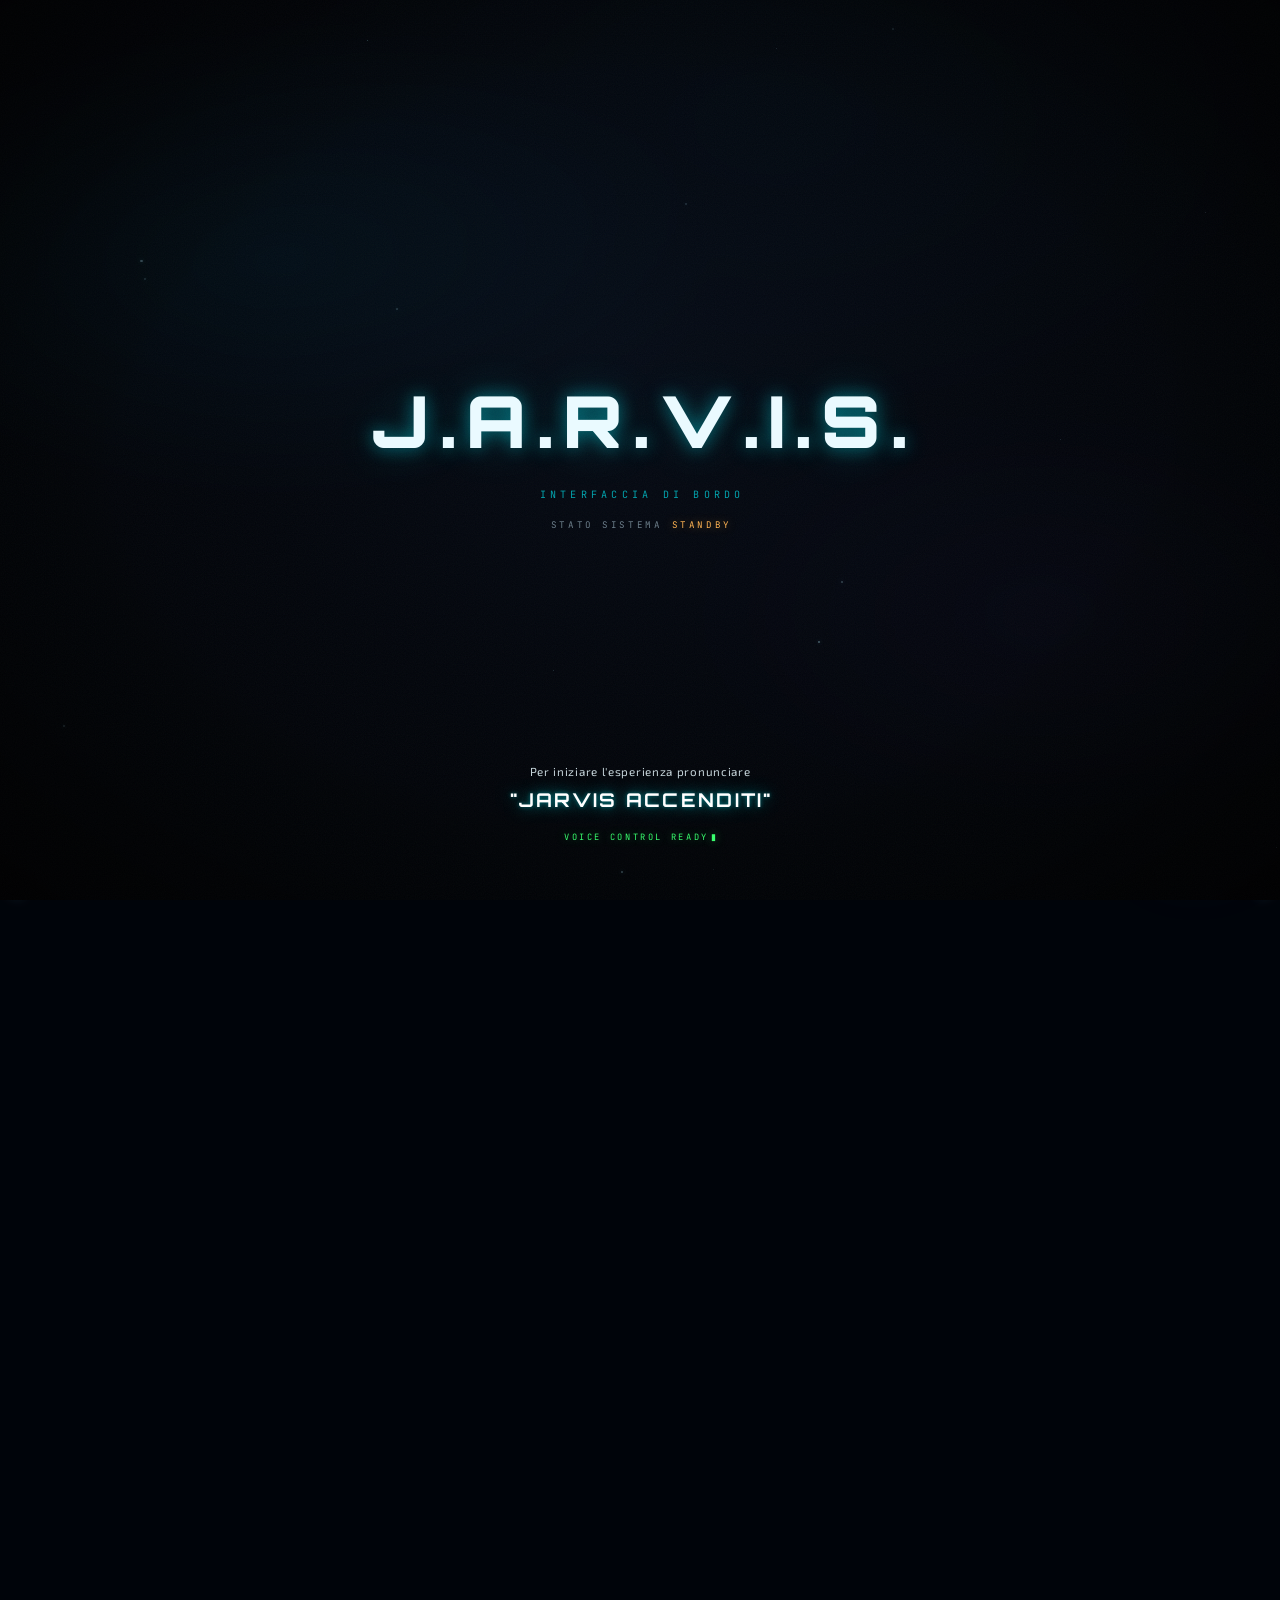
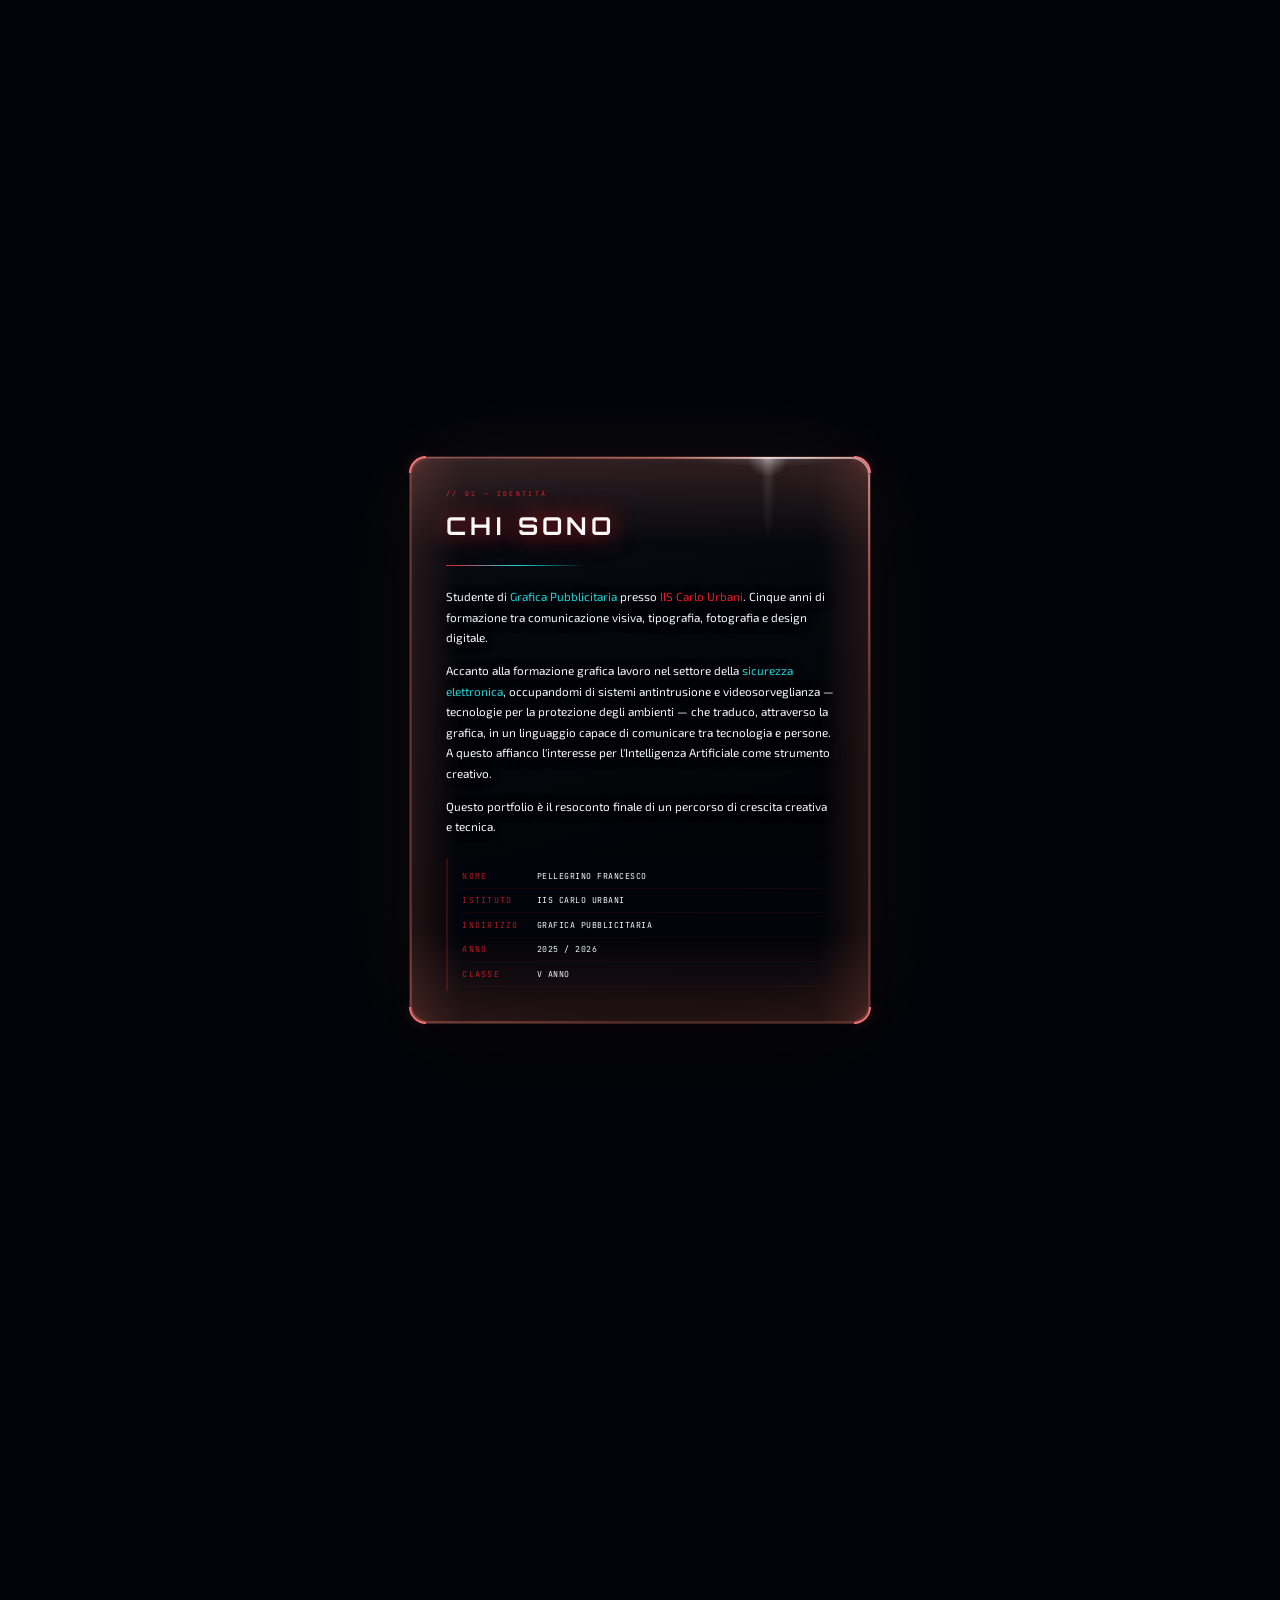
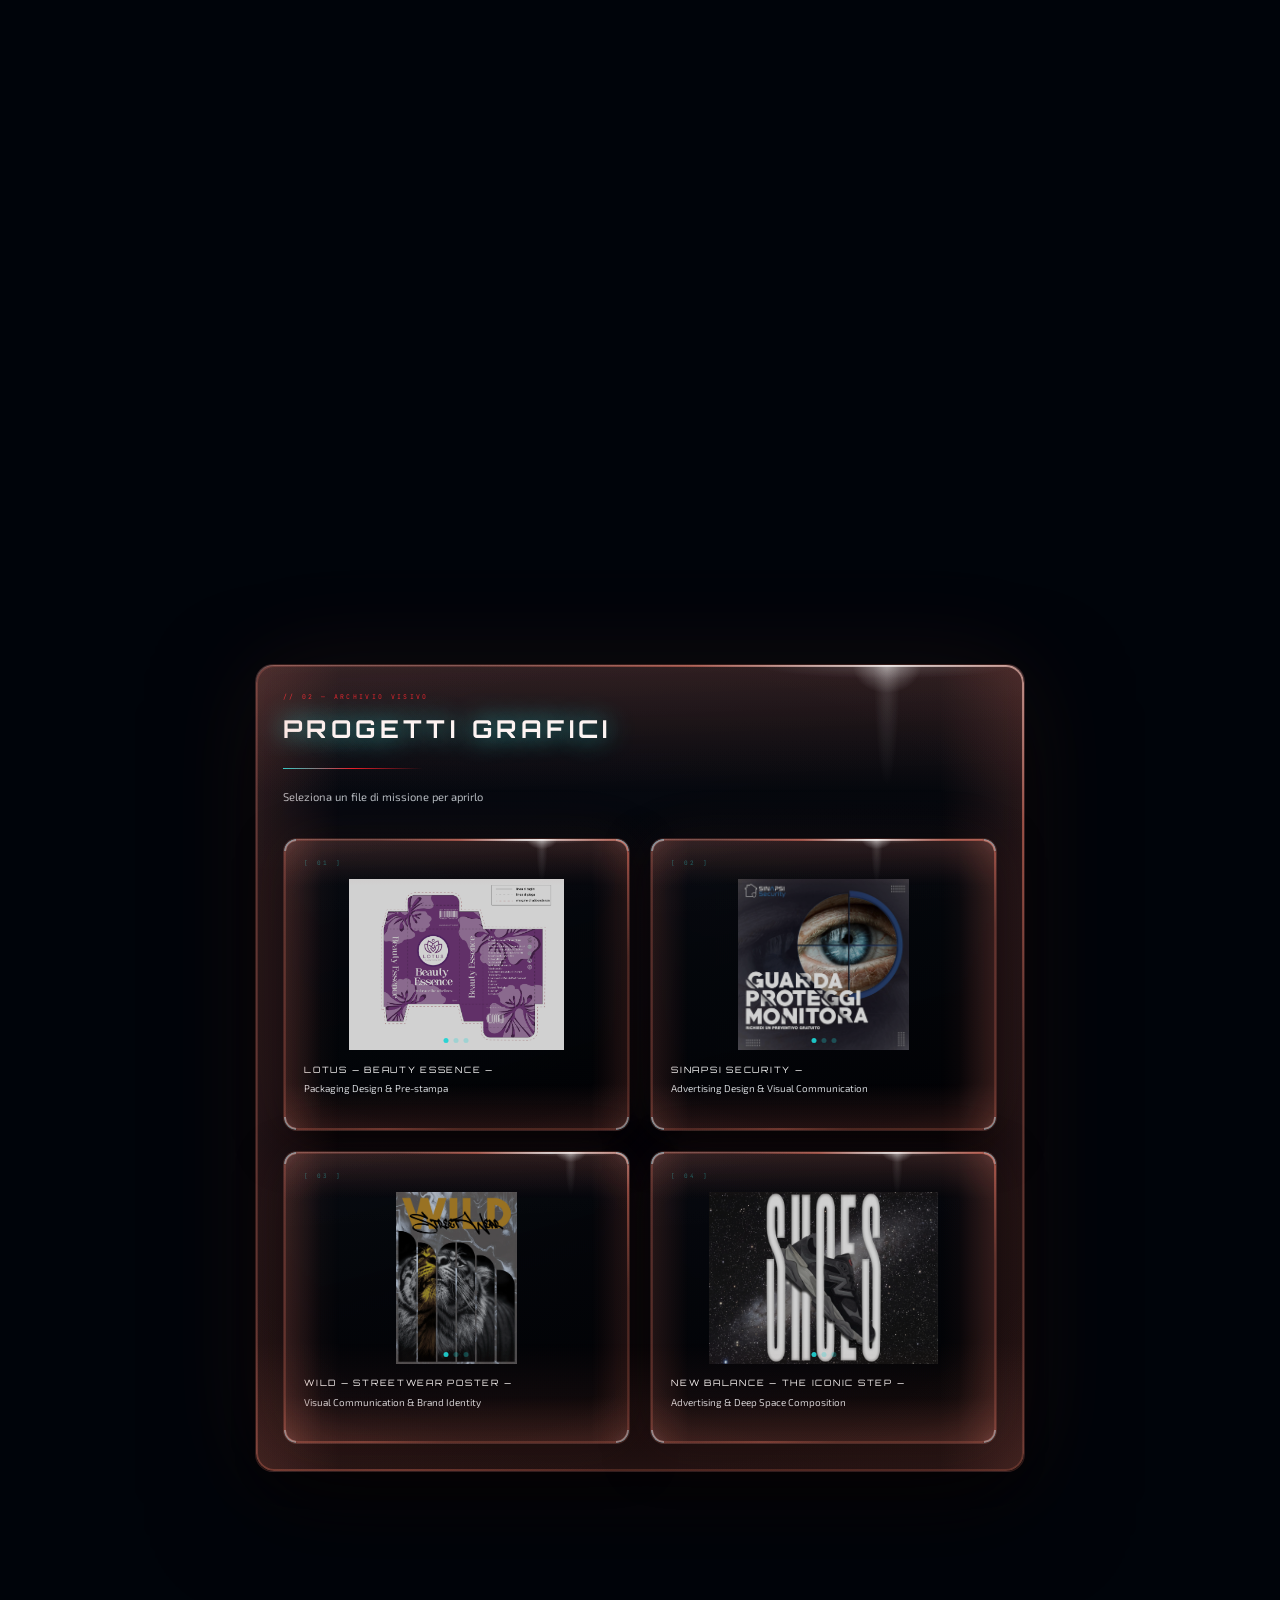
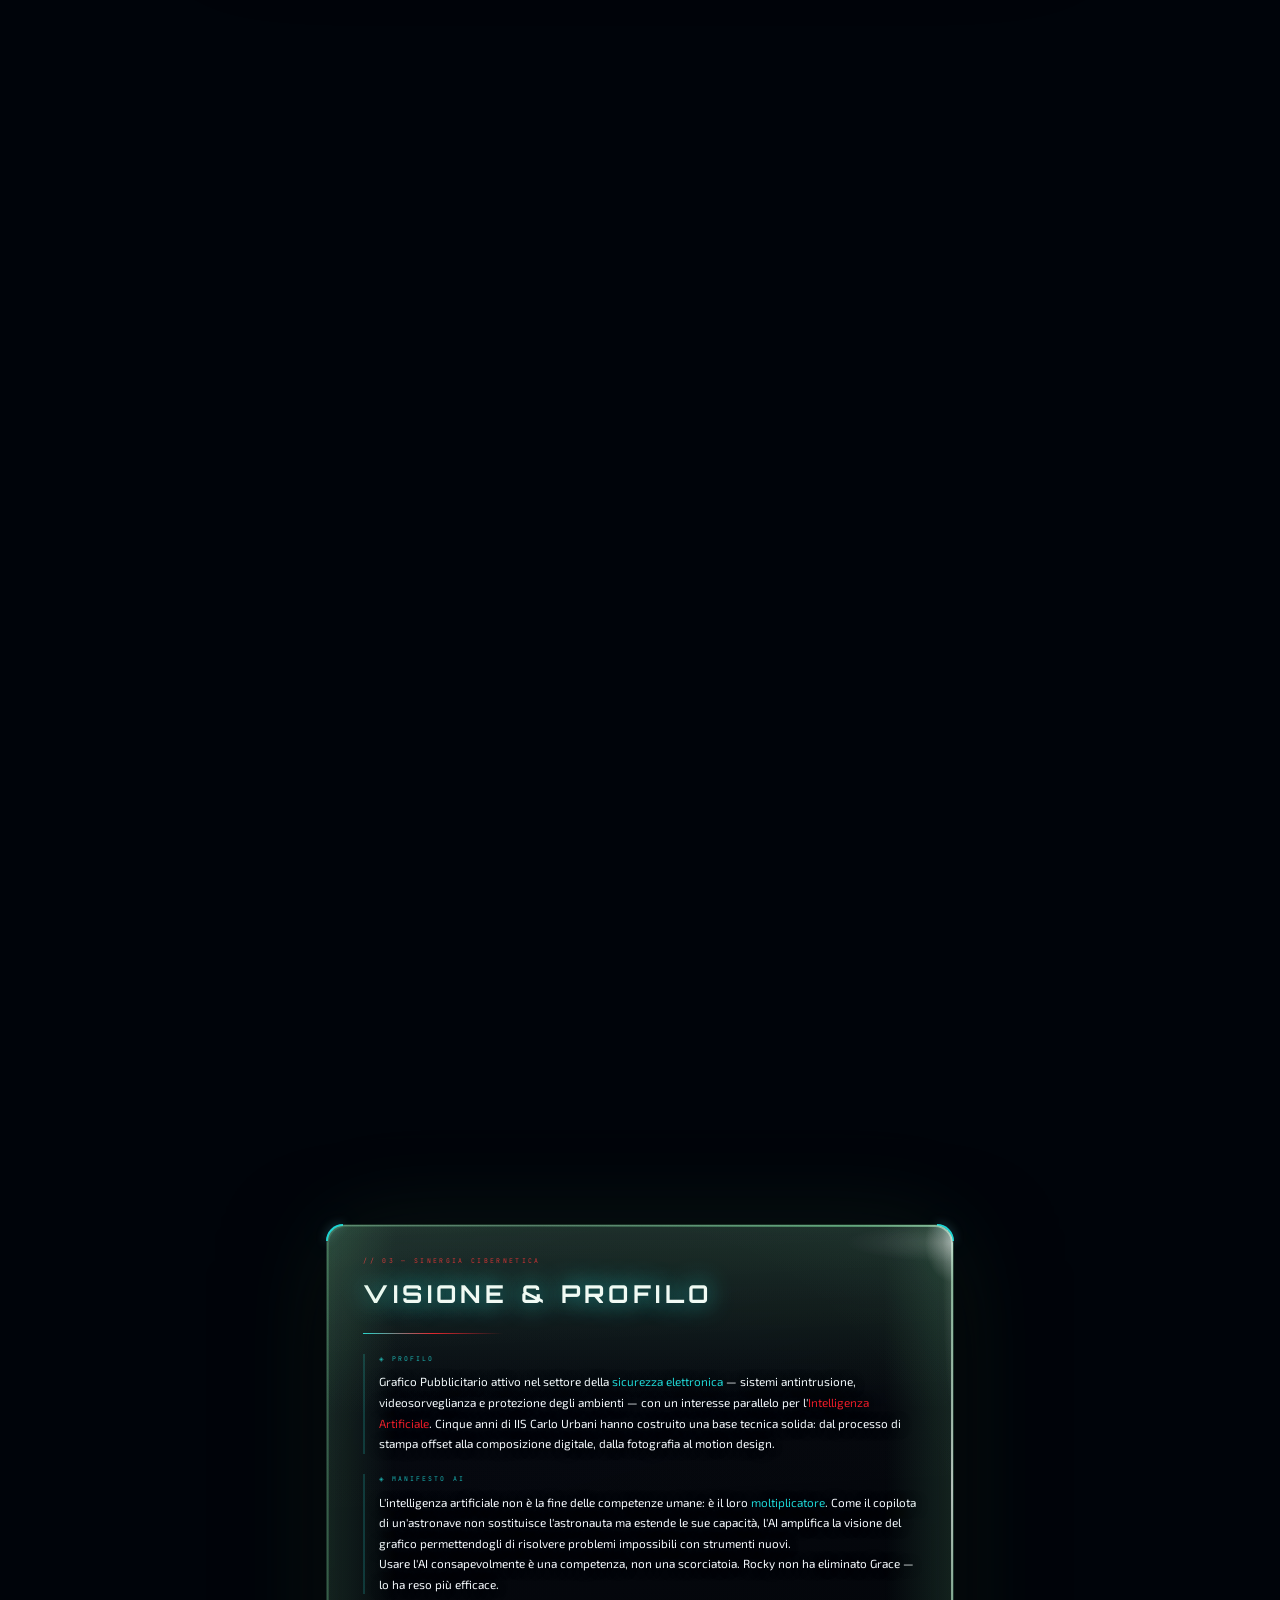
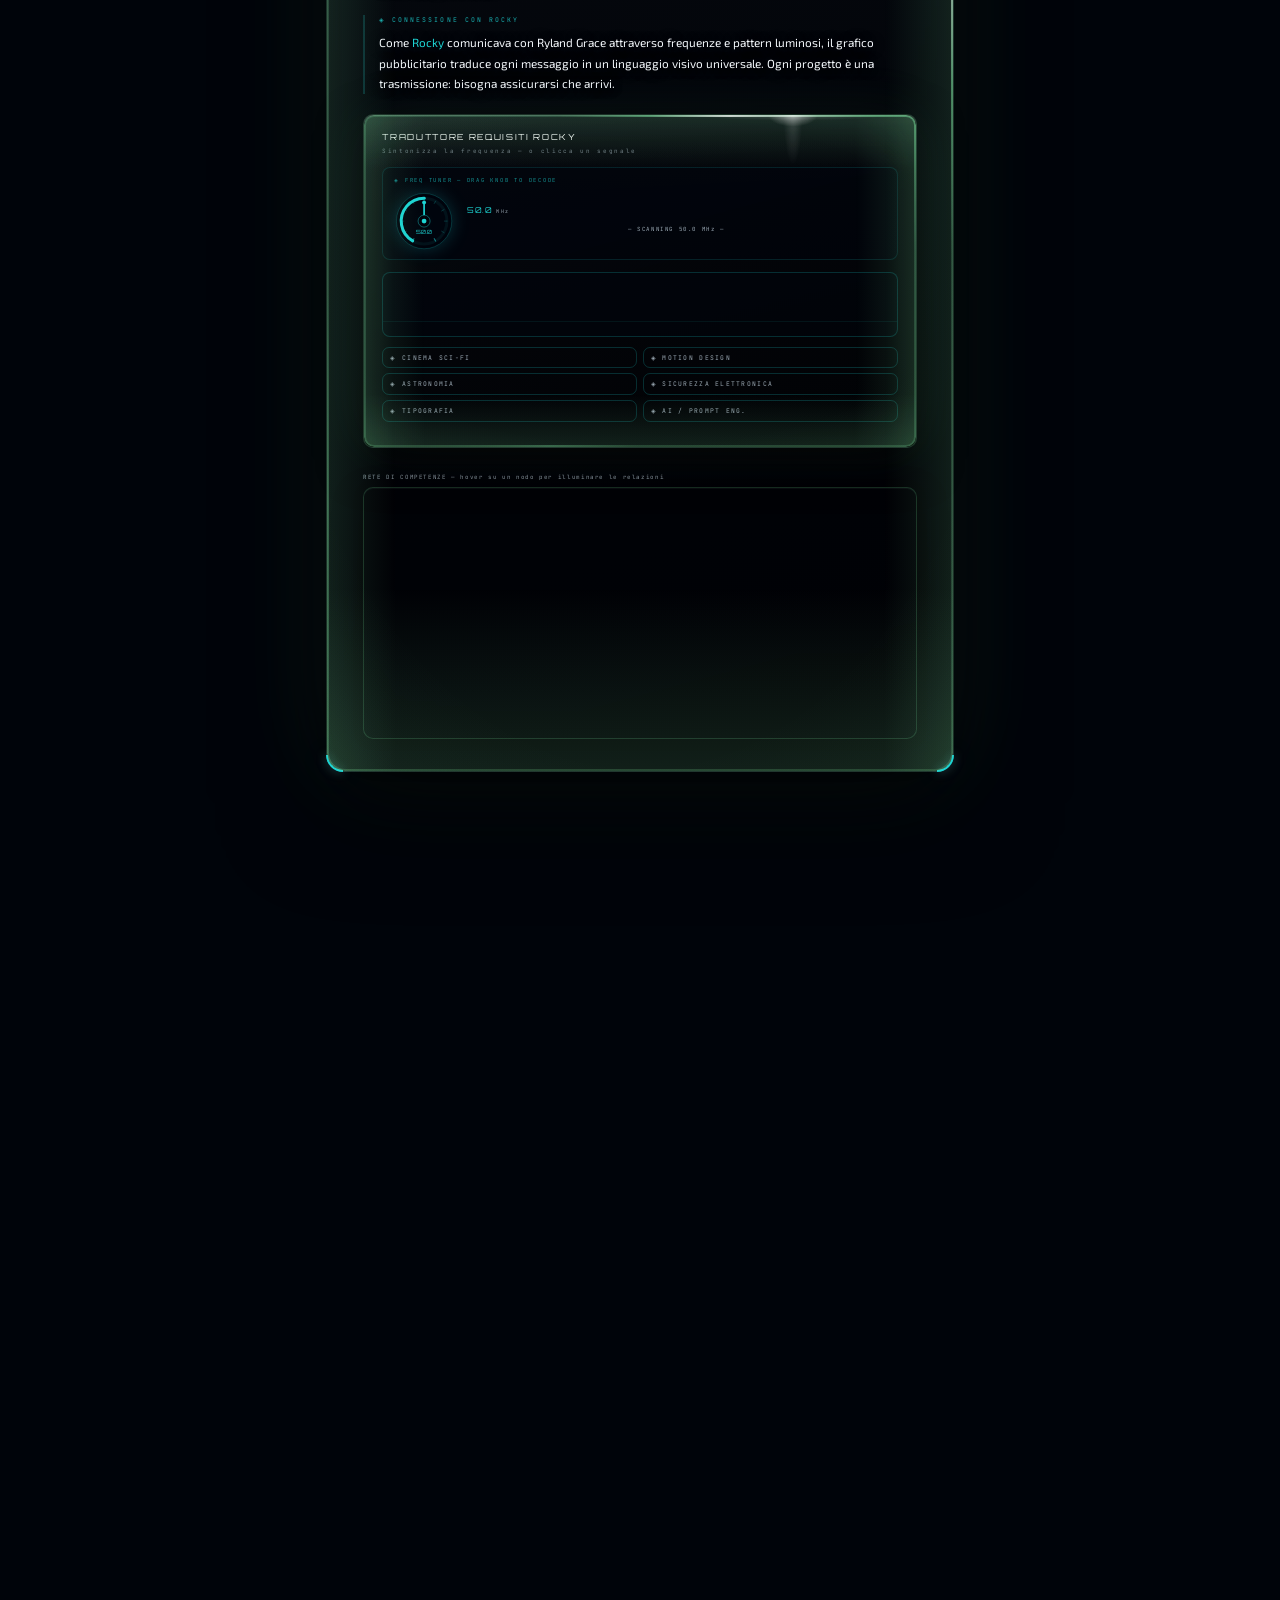
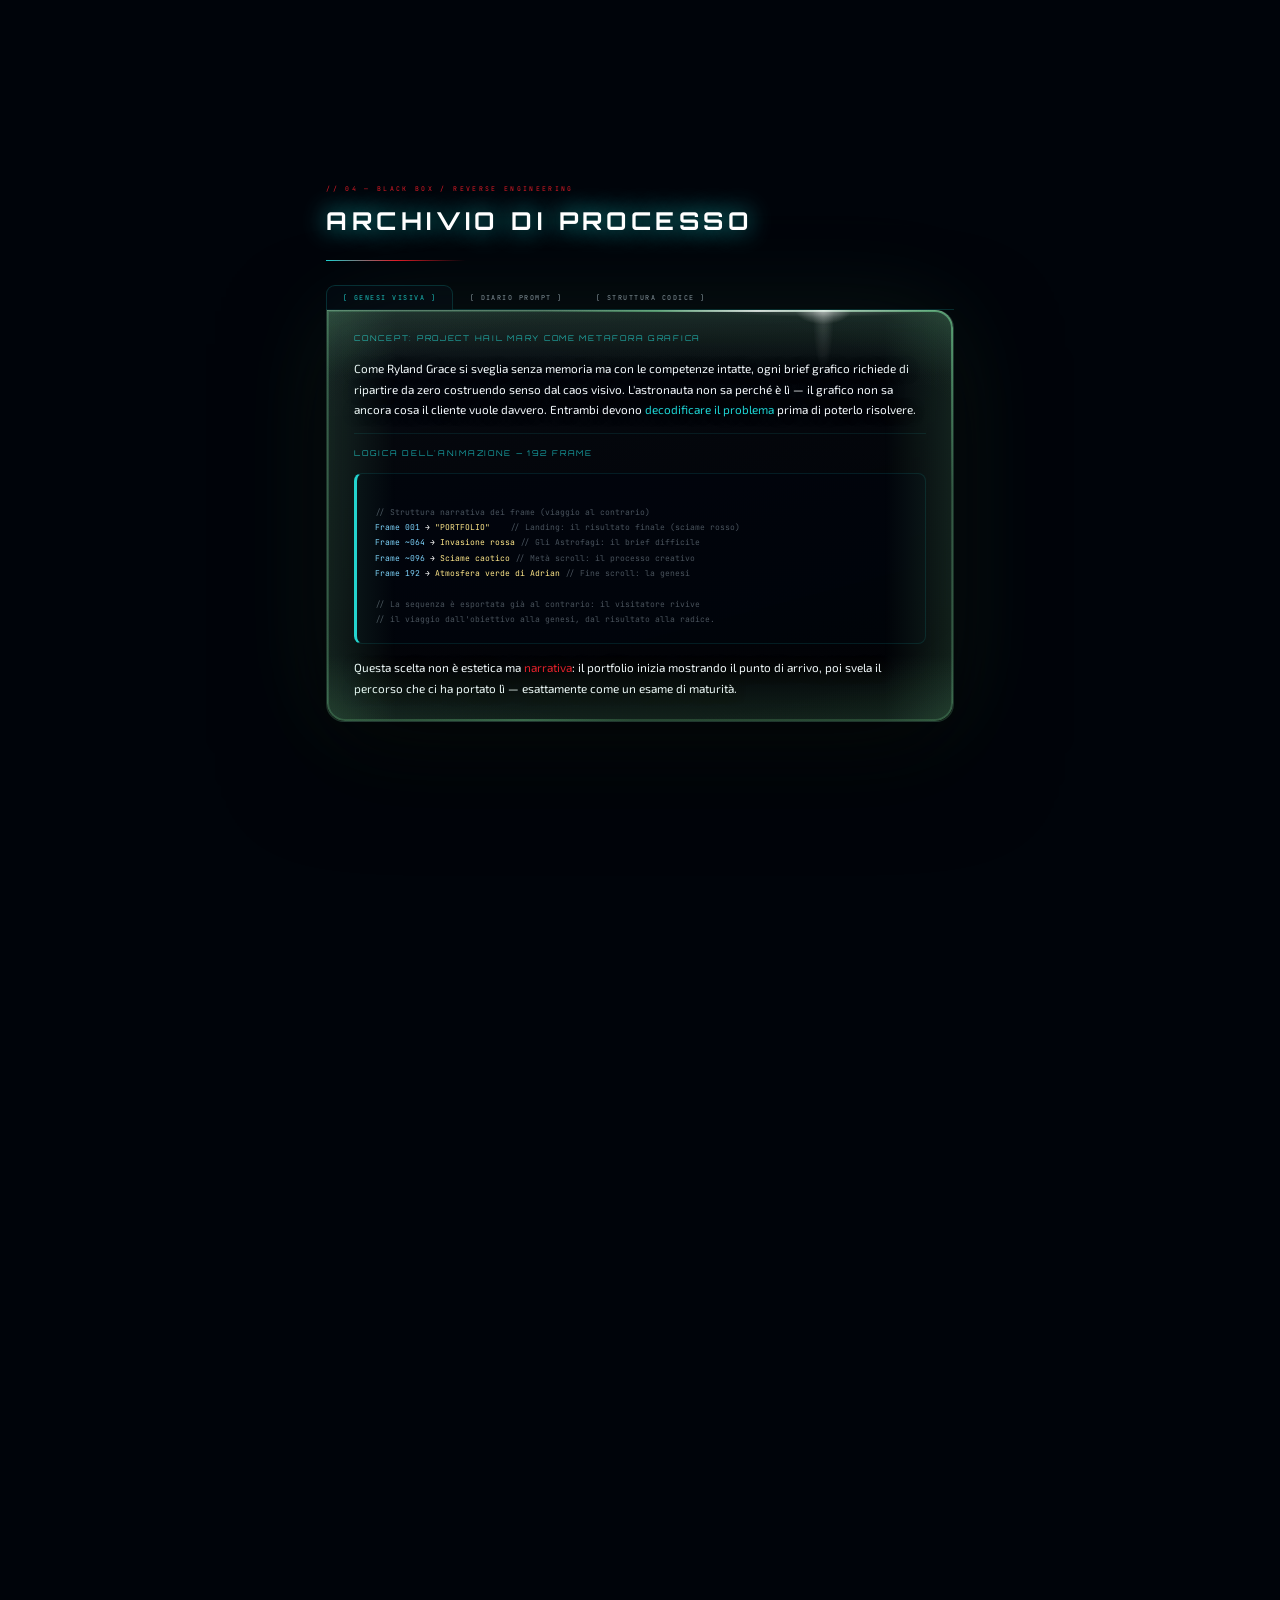
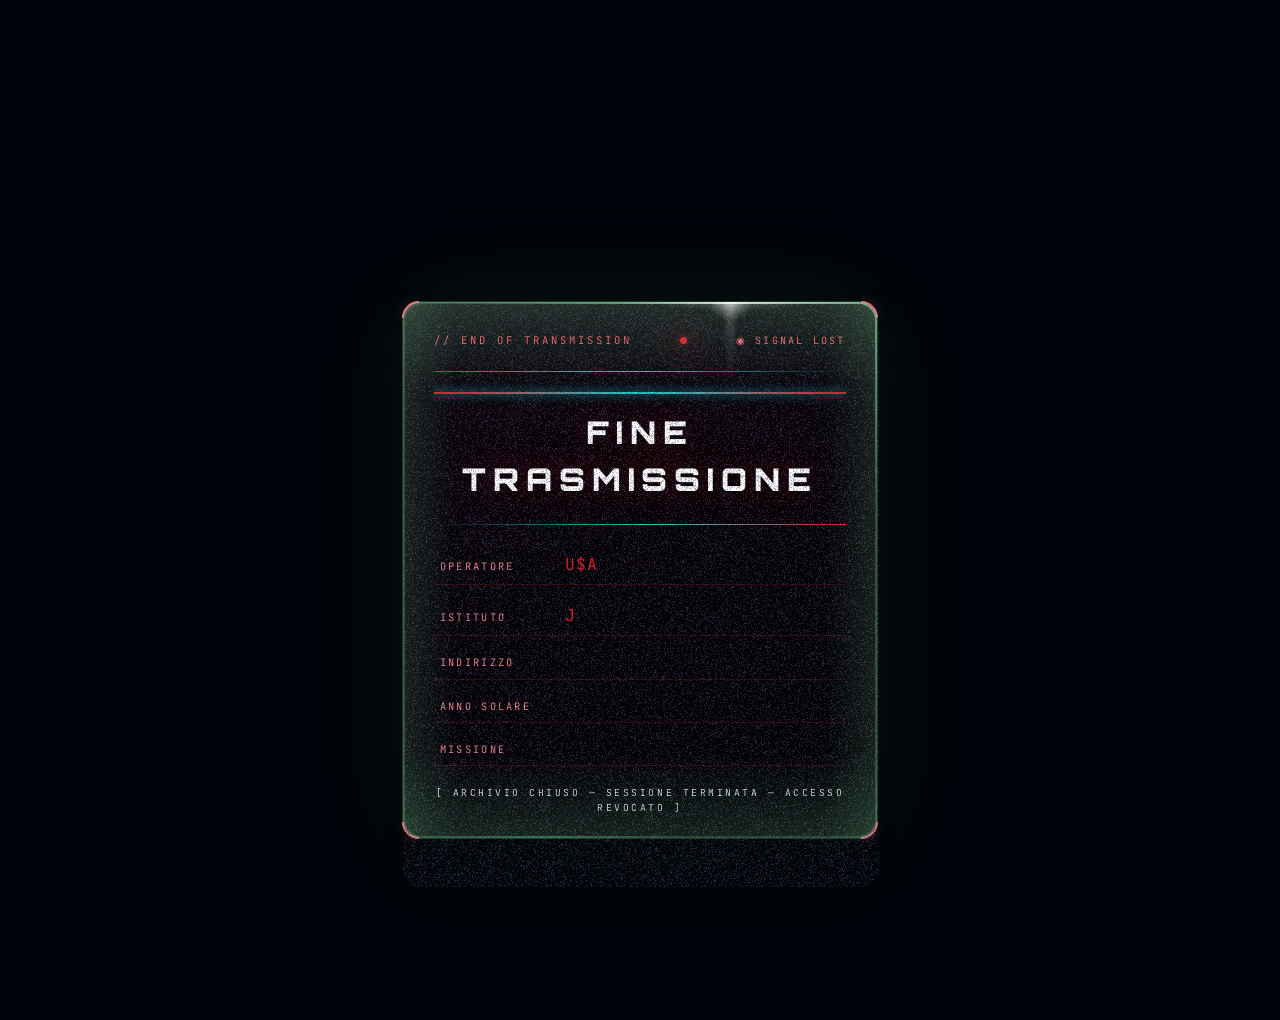
==== commit 9fdc9c5f: "portfolio jarvis" ====
--- a/index.html
+++ b/index.html
@@ -2,7 +2,7 @@
 <html lang="it">
 <head>
   <meta charset="UTF-8" />
-  <meta name="viewport" content="width=device-width, initial-scale=1.0, maximum-scale=1.0, user-scalable=no, viewport-fit=cover" />
+  <meta name="viewport" content="width=device-width, initial-scale=1.0, maximum-scale=1.0, user-scalable=no" />
   <title>PELLEGRINO FRANCESCO — Portfolio di Maturità</title>
   <link rel="preload" as="image" href="./frames/frame_000.jpg" />
   <link rel="preconnect" href="https://fonts.googleapis.com" />
--- a/style.css
+++ b/style.css
@@ -3102,98 +3102,3 @@
   backdrop-filter: blur(12px) saturate(1.3) !important;
   -webkit-backdrop-filter: blur(12px) saturate(1.3) !important;
 }
-
-/* ════════════════════════════════════════════════════════════════
-   MK15 — RESPONSIVE 320 → 4K HARDENING  (mobile-first outcome layer)
-   ────────────────────────────────────────────────────────────────
-   Appended LAST so it wins the cascade; fully removable as one block.
-   Does NOT touch: the 192-frame engine, scroll-sync, the vh-band
-   contract (section `top:*vh` offsets / `body{min-height:1150vh}`),
-   voice logic, GFX profiles, or the boot timing.
-
-   Note on layout shift: the whole layout sizes in `vh`, which resolves
-   to the LARGE viewport and stays stable while the mobile URL bar
-   shows/hides — so sections do not reflow on scroll. We therefore keep
-   `vh` everywhere (also required by the frame engine) and do NOT swap
-   in `dvh`, which would reintroduce shift.
-   ════════════════════════════════════════════════════════════════ */
-
-/* ── 1. SAFE-AREA INSETS — notched phones (env() = 0 elsewhere) ── */
-#vp-frame {
-  inset: max(3px, env(safe-area-inset-top))   max(3px, env(safe-area-inset-right))
-         max(3px, env(safe-area-inset-bottom)) max(3px, env(safe-area-inset-left));
-}
-
-/* ── 2. OVERFLOW GUARDS — let flex/grid text columns shrink so a long
-   word never forces horizontal scroll; clamp all media to the box ── */
-.hud-frame, .projects-wrapper, .blackbox-wrapper, .footer-panel,
-.sin-blocks, .sin-block, .bio-text, .tab-inner, .info-block,
-.rocky-knob-meta, .modal-info-col { min-width: 0; }
-
-.card-img, .card-placeholder, .card-media,
-#neural-canvas, #rocky-wave, #rk-wave { max-width: 100%; }
-
-.bio-text p, .sin-block p, .tab-text, .tab-text p,
-.info-block-text, .info-block-list li { overflow-wrap: anywhere; }
-
-/* ── 3. TOUCH ERGONOMICS — comfortable hit targets + reveal the
-   carousel arrows (hover-only by default → invisible on touch) ── */
-@media (pointer: coarse) {
-  .nav-btn, .tab-btn, .rocky-signal, .modal-close-btn, #gfx-toggle {
-    min-height: 44px;
-    display: flex;
-    align-items: center;
-  }
-  .gfx-opt { min-height: 44px; }   /* already flex/space-between — only grow it */
-  .card-car-btn { opacity: 1; min-width: 44px; min-height: 44px; }
-}
-
-/* ── 4. TABLET / NARROW (≤ 900px) — harmonise with the existing
-   1024/768/480 tiers; add bits they miss ── */
-@media (max-width: 900px) {
-  /* safe-area on the fixed HUD bars (base = mobile padding) */
-  .hud-topbar {
-    padding-top:   max(0.42rem, env(safe-area-inset-top));
-    padding-left:  max(0.65rem, env(safe-area-inset-left));
-    padding-right: max(0.65rem, env(safe-area-inset-right));
-  }
-  .hud-bottombar {
-    padding-bottom: max(0.42rem, env(safe-area-inset-bottom));
-    padding-left:   max(0.65rem, env(safe-area-inset-left));
-    padding-right:  max(0.65rem, env(safe-area-inset-right));
-  }
-  /* stop wide tracking from overflowing the panel on narrow widths */
-  .mission-label { letter-spacing: 0.2em; overflow-wrap: anywhere; }
-  .section-tag   { overflow-wrap: anywhere; }
-}
-
-/* ── 5. PHONES (≤ 600px) — stack the two-up widgets ── */
-@media (max-width: 600px) {
-  .rocky-knob-layout { flex-direction: column; align-items: flex-start; gap: 0.8rem; }
-  .rocky-knob-meta   { width: 100%; }
-  .modal-topbar      { flex-wrap: wrap; gap: 0.5rem 0.8rem; }
-  .modal-mission-tag { width: 100%; }
-}
-
-/* ── 6. SMALL PHONES (≤ 360px) — smallest supported width tier ── */
-@media (max-width: 360px) {
-  .section-panel { padding-left: 0.7rem; padding-right: 0.7rem; }
-  .hud-frame     { padding: 1.3rem 0.95rem; }
-  .mission-label { font-size: 0.5rem; letter-spacing: 0.16em; margin-bottom: 1.4rem; }
-  .hero-name     { font-size: clamp(1.45rem, 8vw, 2rem); }
-  .modal-close-btn { font-size: 0.5rem; padding: 0.4rem 0.7rem; }
-  .ft-meta-key   { min-width: 84px; }
-  .tab-code-block { font-size: 0.55rem; padding: 0.8rem 0.75rem; }
-  .footer-title  { font-size: clamp(1.15rem, 7vw, 1.7rem); }
-}
-
-/* ── 7. LANDSCAPE PHONES (short height) — content centered in 100vh
-   would clip top/bottom; anchor to top and trim vertical padding ── */
-@media (max-height: 480px) and (orientation: landscape) {
-  .section-panel { justify-content: flex-start; padding-top: 4.2rem; padding-bottom: 3rem; }
-  .section-panel--projects,
-  .section-panel--sinergia,
-  .section-panel--blackbox { padding-top: 4.2rem; }
-  #neural-canvas { height: 150px; }
-  .scroll-hint   { display: none; }
-}
